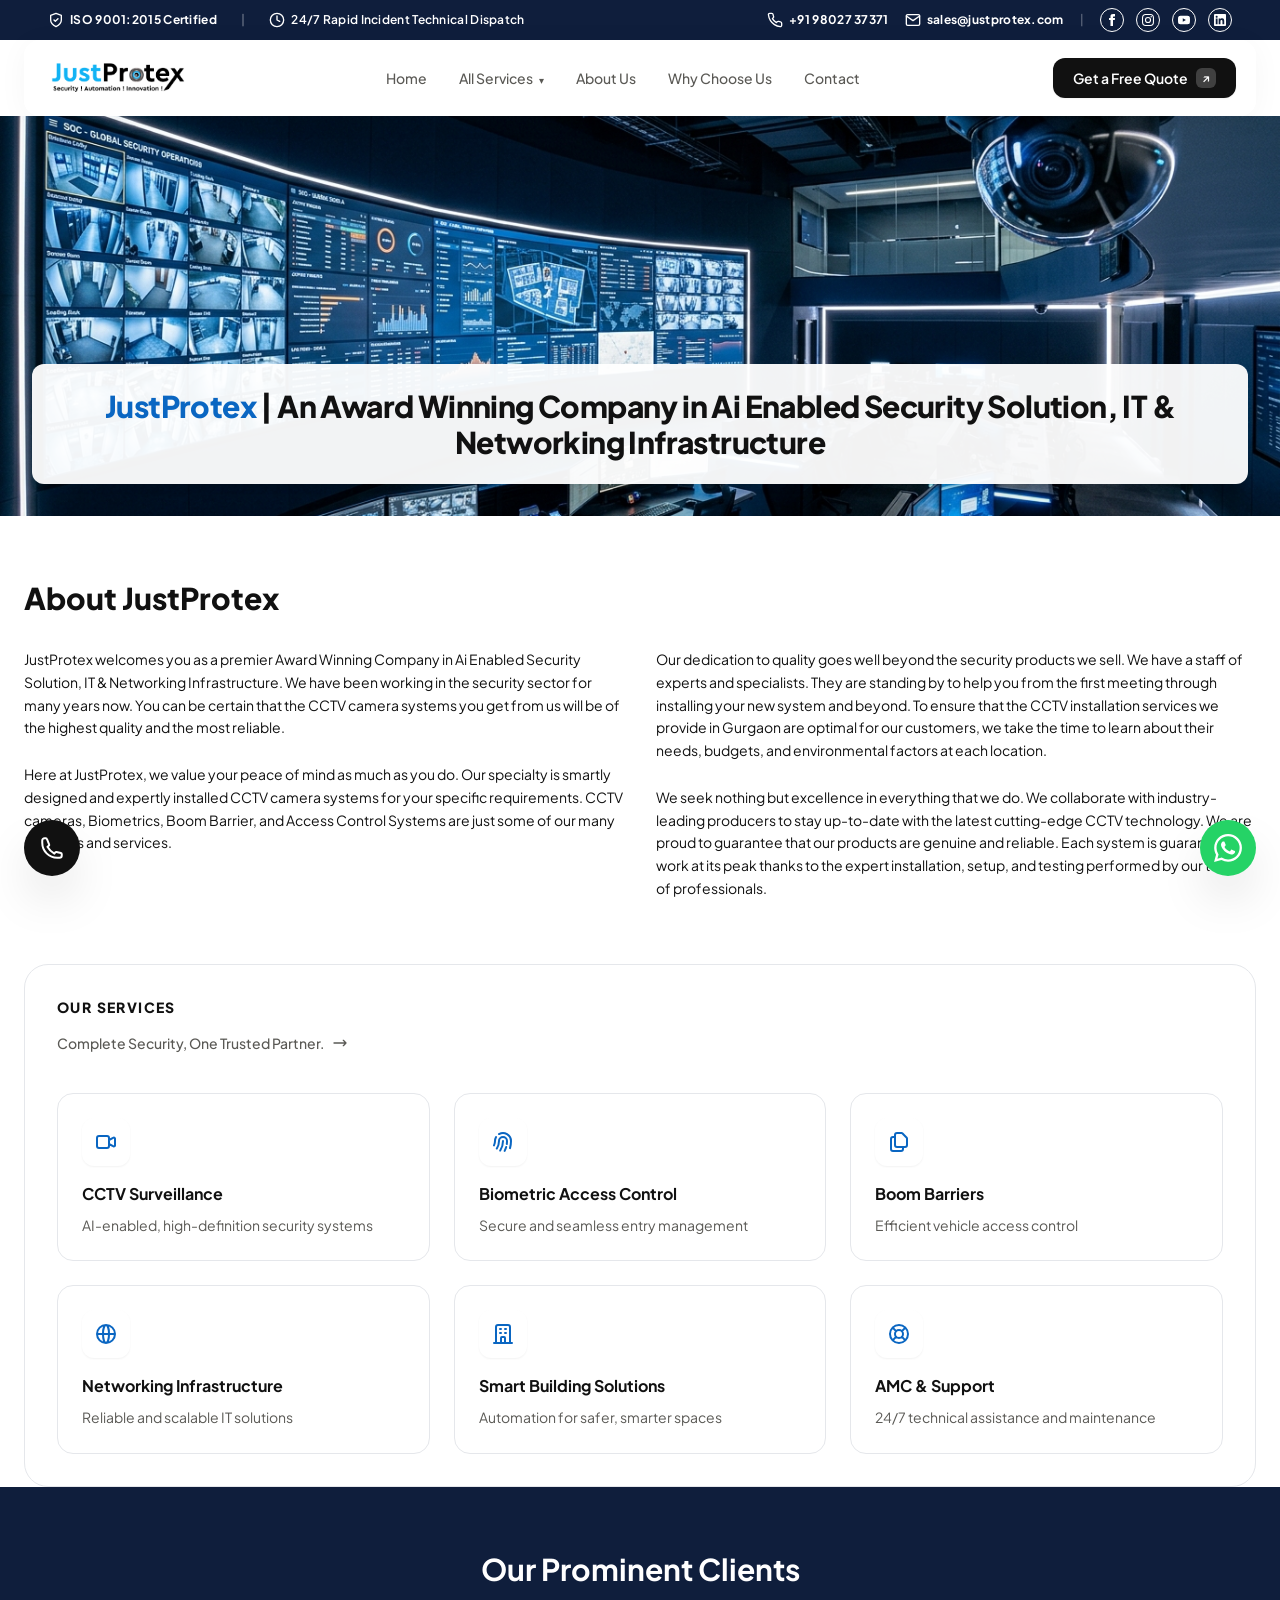
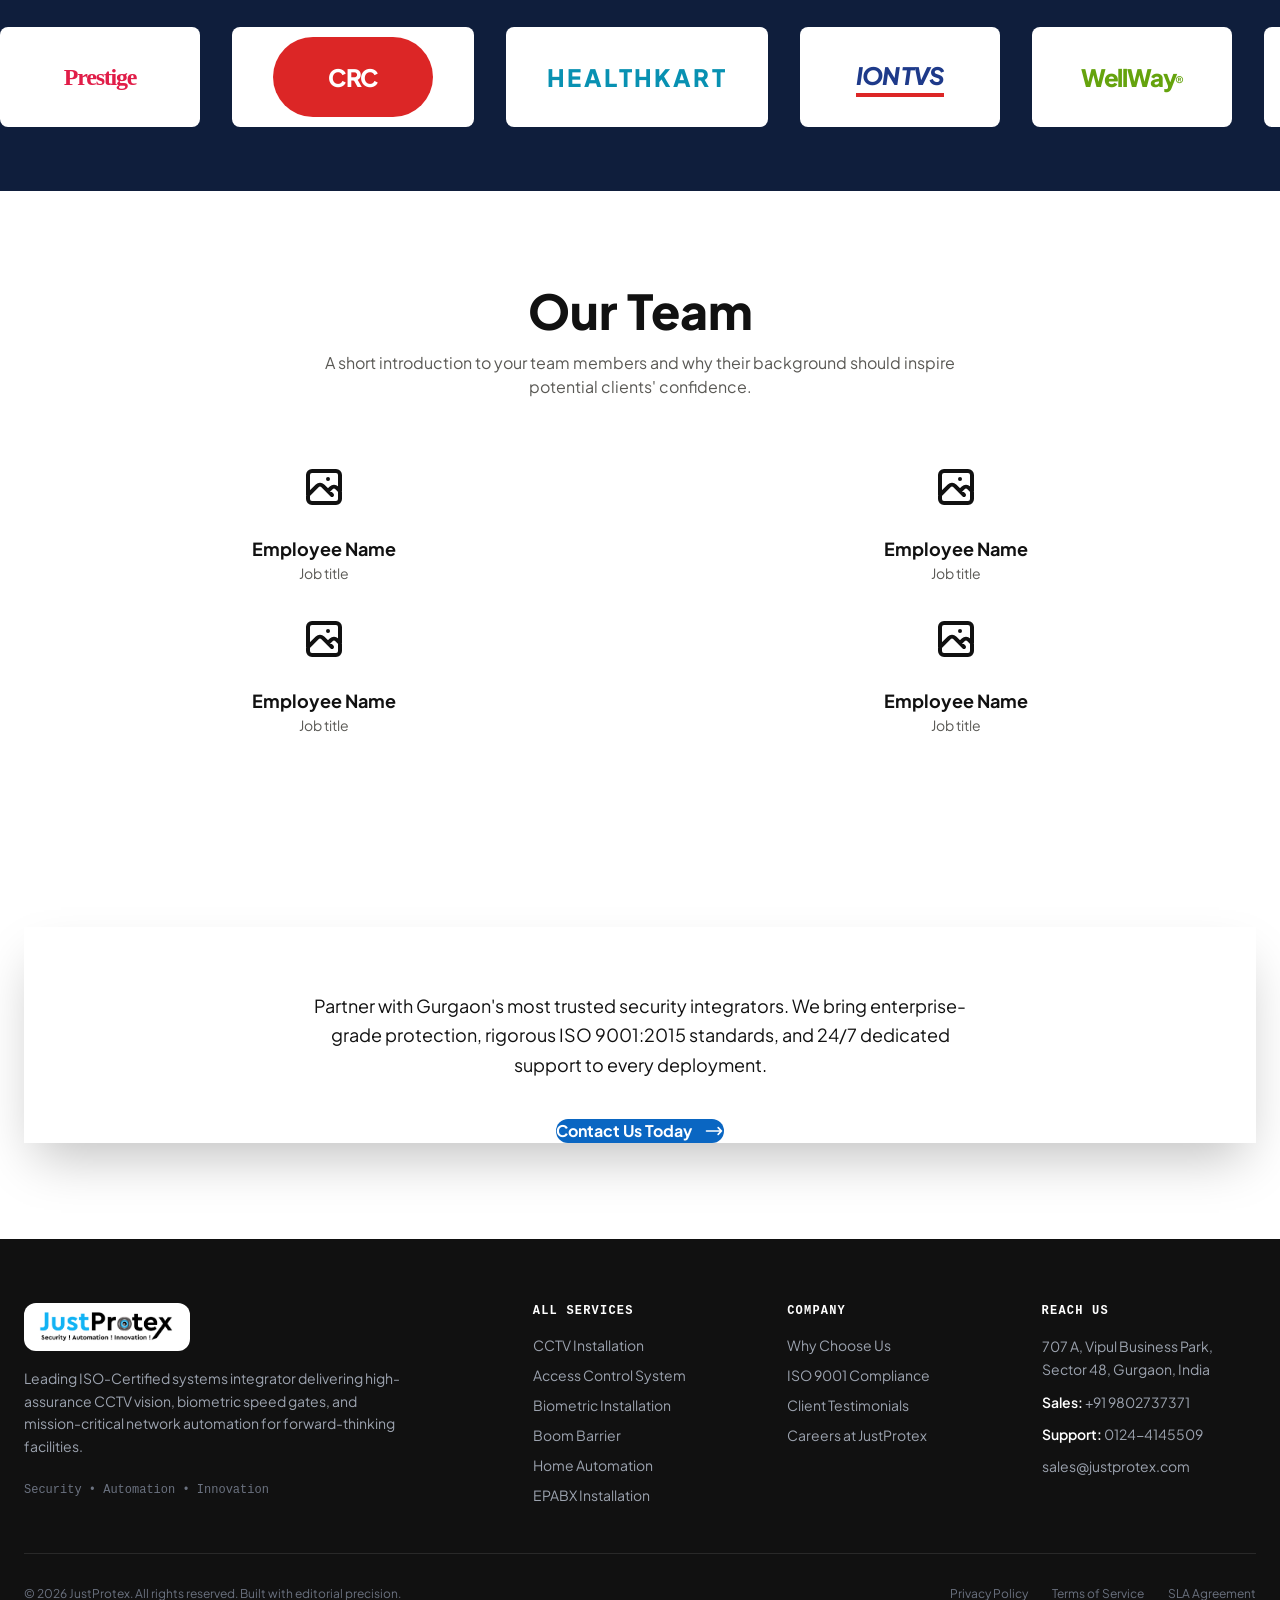
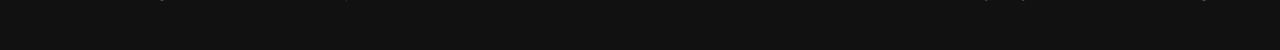
==== about.html @ 53bd7291 "Fix invisible button in contact.html by using precompiled bg-brand-blue and fix about.html backgroun" ====
<!DOCTYPE html>

<html class="scroll-smooth" lang="en"><head>
<meta charset="utf-8"/>
<meta content="width=device-width, initial-scale=1.0" name="viewport"/>
<link rel="icon" type="image/png" href="favicon.ico">
<title>About JustProtex — ISO Certified Security Solutions Provider</title>
<meta name="description" content="Learn about JustProtex Infotech — an ISO 9001:2015 certified company specializing in CCTV, access control, biometric systems, and enterprise security solutions in Gurgaon, India.">
<!-- Google Fonts: Plus Jakarta Sans & Newsreader -->
<link href="https://fonts.googleapis.com" rel="preconnect"/>
<link crossorigin="" href="https://fonts.gstatic.com" rel="preconnect"/>
<link href="https://fonts.googleapis.com/css2?family=Newsreader:ital,opsz,wght@1,6..72,400;1,6..72,500;1,6..72,600&amp;family=Plus+Jakarta+Sans:wght@300;400;500;600;700;800&amp;display=swap" rel="stylesheet"/>
<!-- Tailwind CSS v3 with Forms & Container Queries -->

<!-- Custom Styles: Typography & Micro-Interactions -->


<link rel="stylesheet" href="css/styles.css?v=1789666787">
</head>
<body class="bg-editorial text-brand-charcoal selection:bg-brand-blue selection:text-white">
<!-- BEGIN: TopNotificationBar -->
<div style="background-color: #0F1E3C;" class="text-[12px] tracking-wide text-white font-medium py-2 px-6 sm:px-12 flex flex-wrap justify-between items-center z-50 relative">
  <div class="flex items-center space-x-6">
    <span class="inline-flex items-center gap-1.5 font-bold">
      <svg class="w-4 h-4" fill="none" stroke="currentColor" stroke-width="2" stroke-linecap="round" stroke-linejoin="round" viewBox="0 0 24 24"><path d="M12 22s8-4 8-10V5l-8-3-8 3v7c0 6 8 10 8 10z"></path><polyline points="9 12 11 14 15 10"></polyline></svg>
      ISO 9001:2015 Certified
    </span>
    <span class="text-white/40">|</span>
    <span class="inline-flex items-center gap-1.5 font-semibold">
      <svg class="w-4 h-4" fill="none" stroke="currentColor" stroke-width="2" stroke-linecap="round" stroke-linejoin="round" viewBox="0 0 24 24"><circle cx="12" cy="12" r="10"></circle><polyline points="12 6 12 12 16 14"></polyline></svg>
      24/7 Rapid Incident Technical Dispatch
    </span>
  </div>
  
  <div class="flex items-center space-x-6 mt-2 sm:mt-0">
    <div class="flex items-center gap-4">
      <a class="hidden sm:flex hover:text-gray-300 transition-colors items-center gap-1.5 font-bold" href="tel:+919802737371">
        <svg class="w-4 h-4" fill="none" stroke="currentColor" stroke-width="2" stroke-linecap="round" stroke-linejoin="round" viewBox="0 0 24 24"><path d="M22 16.92v3a2 2 0 0 1-2.18 2 19.79 19.79 0 0 1-8.63-3.07 19.5 19.5 0 0 1-6-6 19.79 19.79 0 0 1-3.07-8.67A2 2 0 0 1 4.11 2h3a2 2 0 0 1 2 1.72 12.84 12.84 0 0 0 .7 2.81 2 2 0 0 1-.45 2.11L8.09 9.91a16 16 0 0 0 6 6l1.27-1.27a2 2 0 0 1 2.11-.45 12.84 12.84 0 0 0 2.81.7A2 2 0 0 1 22 16.92z"></path></svg>
        +91 98027 37371
      </a>
      <a class="hidden sm:flex hover:text-gray-300 transition-colors items-center gap-1.5 font-bold" href="mailto:sales@justprotex.com">
        <svg class="w-4 h-4" fill="none" stroke="currentColor" stroke-width="2" stroke-linecap="round" stroke-linejoin="round" viewBox="0 0 24 24"><path d="M4 4h16c1.1 0 2 .9 2 2v12c0 1.1-.9 2-2 2H4c-1.1 0-2-.9-2-2V6c0-1.1.9-2 2-2z"></path><polyline points="22,6 12,13 2,6"></polyline></svg>
        sales@justprotex.com
      </a>
      <span class="hidden sm:inline text-white/40 font-normal">|</span>
      <div class="hidden sm:flex items-center gap-3">
        <a href="https://www.facebook.com/JustProtex" target="_blank" rel="noopener noreferrer" class="flex items-center justify-center w-6 h-6 rounded-full border border-white hover:bg-white hover:text-brand-charcoal transition-colors" aria-label="Facebook">
          <svg class="w-3 h-3 fill-current" viewBox="0 0 24 24"><path d="M9 8h-3v4h3v12h5v-12h3.642l.358-4h-4v-1.667c0-.955.192-1.333 1.115-1.333h2.885v-5h-3.808c-3.596 0-5.192 1.583-5.192 4.615v3.385z"/></svg>
        </a>
        <a href="https://www.instagram.com/justprotex/" target="_blank" rel="noopener noreferrer" class="flex items-center justify-center w-6 h-6 rounded-full border border-white hover:bg-white hover:text-brand-charcoal transition-colors" aria-label="Instagram">
          <svg class="w-3 h-3 fill-current" viewBox="0 0 24 24"><path d="M12 2.163c3.204 0 3.584.012 4.85.07 3.252.148 4.771 1.691 4.919 4.919.058 1.265.069 1.645.069 4.849 0 3.205-.012 3.584-.069 4.849-.149 3.225-1.664 4.771-4.919 4.919-1.266.058-1.644.07-4.85.07-3.204 0-3.584-.012-4.849-.07-3.26-.149-4.771-1.699-4.919-4.92-.058-1.265-.07-1.644-.07-4.849 0-3.204.013-3.583.07-4.849.149-3.227 1.664-4.771 4.919-4.919 1.266-.057 1.645-.069 4.849-.069zM12 0C8.741 0 8.333.014 7.053.072 2.695.272.273 2.69.073 7.052.014 8.333 0 8.741 0 12c0 3.259.014 3.668.072 4.948.2 4.358 2.618 6.78 6.98 6.98C8.333 23.986 8.741 24 12 24c3.259 0 3.668-.014 4.948-.072 4.354-.2 6.782-2.618 6.979-6.98.059-1.28.073-1.689.073-4.948 0-3.259-.014-3.667-.072-4.947-.196-4.354-2.617-6.78-6.979-6.98C15.668.014 15.259 0 12 0zm0 5.838a6.162 6.162 0 100 12.324 6.162 6.162 0 000-12.324zM12 16a4 4 0 110-8 4 4 0 010 8zm6.406-11.845a1.44 1.44 0 100 2.881 1.44 1.44 0 000-2.881z"/></svg>
        </a>
        <a href="https://www.youtube.com/channel/UCIE8QHCWAXdM89db7k65yQw" target="_blank" rel="noopener noreferrer" class="flex items-center justify-center w-6 h-6 rounded-full border border-white hover:bg-white hover:text-brand-charcoal transition-colors" aria-label="YouTube">
          <svg class="w-3 h-3 fill-current" viewBox="0 0 24 24"><path d="M23.498 6.186a3.016 3.016 0 0 0-2.122-2.136C19.505 3.5 12 3.5 12 3.5s-7.505 0-9.377.55a3.015 3.015 0 0 0-2.122 2.136C0 8.07 0 12 0 12s0 3.93.501 5.814a3.016 3.016 0 0 0 2.122 2.136c1.871.55 9.377.55 9.377.55s7.505 0 9.377-.55a3.015 3.015 0 0 0 2.122-2.136C24 15.93 24 12 24 12s0-3.93-.502-5.814zM9.545 15.568V8.432L15.818 12l-6.273 3.568z"/></svg>
        </a>
        <a href="https://in.linkedin.com/company/justprotex-infotech-private-limited" target="_blank" rel="noopener noreferrer" class="flex items-center justify-center w-6 h-6 rounded-full border border-white hover:bg-white hover:text-brand-charcoal transition-colors" aria-label="LinkedIn">
          <svg class="w-3 h-3 fill-current" viewBox="0 0 24 24"><path d="M20.447 20.452h-3.554v-5.569c0-1.328-.027-3.037-1.852-3.037-1.853 0-2.136 1.445-2.136 2.939v5.667H9.351V9h3.414v1.561h.046c.477-.9 1.637-1.85 3.37-1.85 3.601 0 4.267 2.37 4.267 5.455v6.286zM5.337 7.433c-1.144 0-2.063-.926-2.063-2.065 0-1.138.92-2.063 2.063-2.063 1.14 0 2.064.925 2.064 2.063 0 1.139-.925 2.065-2.064 2.065zm1.782 13.019H3.555V9h3.564v11.452zM22.225 0H1.771C.792 0 0 .774 0 1.729v20.542C0 23.227.792 24 1.771 24h20.451C23.2 24 24 23.227 24 22.271V1.729C24 .774 23.2 0 22.222 0h.003z"/></svg>
        </a>
      </div>
    </div>
  </div>
</div>
<!-- END: TopNotificationBar -->
<!-- BEGIN: FloatingHeader -->
<header class="sticky top-4 z-50 mx-auto px-4 sm:px-6" style="max-width: 1400px;">
<div class="bg-white/95 backdrop-blur-md rounded-2xl hairline-all shadow-[0_4px_30px_rgba(0,0,0,0.04)] px-5 flex items-center justify-between" style="padding-top: 18px; padding-bottom: 18px;">
<!-- Brand Logo / Wordmark -->
<a class="flex items-center gap-3 group shrink-0" data-purpose="brand-logo" href="#">
<img src="images/logo.png" alt="JustProtex Logo" class="h-7 sm:h-10 w-auto max-w-[140px] sm:max-w-none object-contain">
</a>
<!-- Minimal Editorial Navigation -->
<nav class="desktop-nav" id="main-nav" data-purpose="primary-navigation">
<a class="hover:text-brand-charcoal transition-colors" href="index.html">Home</a>
<div class="nav-item has-dropdown">
  <a href="#" class="nav-link hover:text-brand-charcoal transition-colors">All Services <span class="dropdown-arrow">▾</span></a>
  <ul class="dropdown-menu">
    <li><a href="cctv-installation.html">CCTV Installation</a></li>
    <li><a href="access-control-system.html">Access Control System</a></li>
    <li><a href="biometric-installation.html">Biometric Installation</a></li>
    <li><a href="boom-barrier.html">Boom Barrier</a></li>
    <li><a href="home-automation.html">Home Automation</a></li>
    <li><a href="epabx-installation.html">EPABX Installation</a></li>
  </ul>
</div>
<a class="hover:text-brand-charcoal transition-colors" href="about.html">About Us</a>
<a class="hover:text-brand-charcoal transition-colors" href="index.html#why-us">Why Choose Us</a>
<a class="hover:text-brand-charcoal transition-colors" href="index.html#quote-section">Contact</a>
</nav>

<!-- Right Action CTA & Mobile Toggle -->
<div class="flex items-center gap-3">
<a class="inline-flex items-center gap-2 bg-brand-charcoal text-white text-xs sm:text-sm font-semibold px-4 sm:px-5 py-2.5 rounded-xl hover:bg-brand-blue transition-colors shadow-sm" data-purpose="cta-button" href="contact.html">
<span>Get a Free Quote</span>
<span class="w-5 h-5 rounded-md bg-white/20 flex items-center justify-center text-xs">↗</span>
</a>
<!-- Hamburger button -->
<button class="hamburger" aria-expanded="false" aria-controls="main-nav" aria-label="Toggle navigation">
  <span class="bar top-bar"></span>
  <span class="bar mid-bar"></span>
  <span class="bar bot-bar"></span>
</button>
</div>
</div>
<!-- Mobile Navigation Panel -->
<div class="mobile-nav-panel" id="mobile-nav-panel">
  <div class="mobile-nav-inner">
    <button class="mobile-nav-item mobile-dropdown-trigger" aria-expanded="false" aria-controls="mobile-solutions">
      All Services
      <svg class="w-4 h-4 transition-transform mobile-chevron" fill="none" stroke="currentColor" stroke-width="2" viewbox="0 0 24 24"><path d="M19.5 8.25l-7.5 7.5-7.5-7.5" stroke-linecap="round" stroke-linejoin="round"></path></svg>
    </button>
    <div class="mobile-dropdown-menu" id="mobile-solutions">
      <div class="py-2">
        <span class="block text-xs font-bold uppercase tracking-widest text-brand-blue mb-1 px-4">Surveillance</span>
        <a href="cctv-installation.html" class="mobile-dropdown-item">CCTV Installation</a>
      </div>
      <div class="py-2 border-t border-brand-border">
        <span class="block text-xs font-bold uppercase tracking-widest text-brand-blue mb-1 px-4">Access Control</span>
        <a href="access-control-system.html" class="mobile-dropdown-item">Access Control System</a>
        <a href="biometric-installation.html" class="mobile-dropdown-item">Biometric Installation</a>
        <a href="boom-barrier.html" class="mobile-dropdown-item">Boom Barrier</a>
      </div>
      <div class="py-2 border-t border-brand-border">
        <span class="block text-xs font-bold uppercase tracking-widest text-brand-blue mb-1 px-4">IT & Automation</span>
        <a href="home-automation.html" class="mobile-dropdown-item">Home Automation</a>
        <a href="epabx-installation.html" class="mobile-dropdown-item">EPABX Installation</a>
      </div>
    </div>
    <a class="mobile-nav-item" href="about.html">About Us</a>
    <a class="mobile-nav-item" href="index.html#why-us">Why Choose Us</a>
    <a class="mobile-nav-item" href="contact.html">Contact</a>
    <div class="mt-4 pt-4 border-t border-brand-border px-6 pb-6">
      <div class="text-xs uppercase font-mono font-bold tracking-widest text-brand-blue mb-3">Direct Contact</div>
      <a href="tel:+919802737371" class="flex items-center gap-3 text-brand-charcoal font-bold text-lg mb-3">
        <svg class="w-5 h-5 text-brand-blue" fill="none" stroke="currentColor" stroke-width="2" stroke-linecap="round" stroke-linejoin="round" viewBox="0 0 24 24"><path d="M22 16.92v3a2 2 0 0 1-2.18 2 19.79 19.79 0 0 1-8.63-3.07 19.5 19.5 0 0 1-6-6 19.79 19.79 0 0 1-3.07-8.67A2 2 0 0 1 4.11 2h3a2 2 0 0 1 2 1.72 12.84 12.84 0 0 0 .7 2.81 2 2 0 0 1-.45 2.11L8.09 9.91a16 16 0 0 0 6 6l1.27-1.27a2 2 0 0 1 2.11-.45 12.84 12.84 0 0 0 2.81.7A2 2 0 0 1 22 16.92z"></path></svg>
        +91 98027 37371
      </a>
      <a href="mailto:sales@justprotex.com" class="flex items-center gap-3 text-brand-charcoal font-medium text-sm">
        <svg class="w-5 h-5 text-brand-blue" fill="none" stroke="currentColor" stroke-width="2" stroke-linecap="round" stroke-linejoin="round" viewBox="0 0 24 24"><path d="M4 4h16c1.1 0 2 .9 2 2v12c0 1.1-.9 2-2 2H4c-1.1 0-2-.9-2-2V6c0-1.1.9-2 2-2z"></path><polyline points="22,6 12,13 2,6"></polyline></svg>
        sales@justprotex.com
      </a>
    </div>
  </div>
</div>
</header>
<!-- END: FloatingHeader -->
<main>

<!-- Hero Section -->
<section class="relative w-full h-[400px] md:h-[500px] lg:h-[600px] overflow-hidden">
  <img src="images/about_hero.jpg" alt="Security Operations Center" class="absolute inset-0 w-full h-full object-cover">
  <div class="absolute inset-0 bg-gradient-to-t from-brand-charcoal/90 via-brand-charcoal/40 to-transparent"></div>
  <div class="absolute bottom-0 left-0 w-full p-8 md:p-12 lg:p-16 flex justify-center">
    <div class="bg-white/95 backdrop-blur-sm shadow-xl rounded-xl p-6 md:p-8 max-w-5xl w-full text-center border-t-4 border-brand-blue translate-y-1/2">
      <h1 class="text-xl md:text-3xl font-extrabold text-brand-charcoal tracking-tight">
        <span class="text-brand-blue">JustProtex</span> | An Award Winning Company in Ai Enabled Security Solution, IT &amp; Networking Infrastructure
      </h1>
    </div>
  </div>
</section>

<!-- Spacer for overlapping hero card -->
<div class="h-24 md:h-32"></div>

<!-- About & Services Section -->
<!-- About Text Section -->
<section class="max-w-7xl mx-auto px-4 sm:px-6 py-16 pb-8" data-purpose="about-text">
  <div class="max-w-5xl mx-auto">
    <h2 class="text-3xl font-extrabold text-brand-charcoal mb-8 relative inline-block">
      About JustProtex
      <div class="absolute -bottom-2 left-0 w-1/3 h-1 bg-brand-blue rounded-full"></div>
    </h2>
    <div class="grid grid-cols-1 md:grid-cols-2 gap-8 lg:gap-12 text-sm md:text-base text-brand-charcoal/80 leading-relaxed">
      <div class="space-y-6">
        <p>JustProtex welcomes you as a premier Award Winning Company in Ai Enabled Security Solution, IT &amp; Networking Infrastructure. We have been working in the security sector for many years now. You can be certain that the CCTV camera systems you get from us will be of the highest quality and the most reliable.</p>
        <p>Here at JustProtex, we value your peace of mind as much as you do. Our specialty is smartly designed and expertly installed CCTV camera systems for your specific requirements. CCTV cameras, Biometrics, Boom Barrier, and Access Control Systems are just some of our many products and services.</p>
      </div>
      <div class="space-y-6">
        <p>Our dedication to quality goes well beyond the security products we sell. We have a staff of experts and specialists. They are standing by to help you from the first meeting through installing your new system and beyond. To ensure that the CCTV installation services we provide in Gurgaon are optimal for our customers, we take the time to learn about their needs, budgets, and environmental factors at each location.</p>
        <p>We seek nothing but excellence in everything that we do. We collaborate with industry-leading producers to stay up-to-date with the latest cutting-edge CCTV technology. We are proud to guarantee that our products are genuine and reliable. Each system is guaranteed to work at its peak thanks to the expert installation, setup, and testing performed by our team of professionals.</p>
      </div>
    </div>
  </div>
</section>

<!-- Services Grid Section -->
<section class="max-w-7xl mx-auto px-4 sm:px-6 py-12 mb-12" data-purpose="services-grid">
  <div class="bg-white rounded-3xl shadow-[0_8px_30px_rgb(0,0,0,0.04)] border border-gray-100 p-8 md:p-12">
    <div class="flex flex-col sm:flex-row justify-between items-start sm:items-center mb-10 gap-4">
      <h2 class="text-sm font-extrabold uppercase tracking-widest text-brand-charcoal">Our Services</h2>
      <a href="contact.html" class="text-sm text-brand-muted hover:text-brand-blue transition-colors flex items-center gap-2 font-medium">
        Complete Security, One Trusted Partner.
        <svg class="w-4 h-4" fill="none" stroke="currentColor" viewBox="0 0 24 24"><path stroke-linecap="round" stroke-linejoin="round" stroke-width="2" d="M17 8l4 4m0 0l-4 4m4-4H3"></path></svg>
      </a>
    </div>
    
    <div class="grid grid-cols-1 md:grid-cols-2 lg:grid-cols-3 gap-6">
      
      <!-- Card 1 -->
      <a href="cctv-installation.html" class="block bg-gray-50/50 hover:bg-white p-6 rounded-2xl border border-gray-100 hover:shadow-lg hover:border-brand-blue/30 transition-all group">
        <div class="text-brand-blue mb-4 bg-white w-12 h-12 rounded-xl flex items-center justify-center shadow-sm group-hover:scale-110 group-hover:bg-brand-blue group-hover:text-white transition-all">
          <svg class="w-6 h-6" fill="none" stroke="currentColor" viewBox="0 0 24 24"><path stroke-linecap="round" stroke-linejoin="round" stroke-width="2" d="M15 10l4.553-2.276A1 1 0 0121 8.618v6.764a1 1 0 01-1.447.894L15 14M5 18h8a2 2 0 002-2V8a2 2 0 00-2-2H5a2 2 0 00-2 2v8a2 2 0 002 2z"></path></svg>
        </div>
        <h3 class="font-bold text-brand-charcoal mb-2 group-hover:text-brand-blue transition-colors">CCTV Surveillance</h3>
        <p class="text-sm text-brand-muted leading-relaxed">AI-enabled, high-definition security systems</p>
      </a>

      <!-- Card 2 -->
      <a href="biometric-installation.html" class="block bg-gray-50/50 hover:bg-white p-6 rounded-2xl border border-gray-100 hover:shadow-lg hover:border-brand-blue/30 transition-all group">
        <div class="text-brand-blue mb-4 bg-white w-12 h-12 rounded-xl flex items-center justify-center shadow-sm group-hover:scale-110 group-hover:bg-brand-blue group-hover:text-white transition-all">
          <svg class="w-6 h-6" fill="none" stroke="currentColor" viewBox="0 0 24 24"><path stroke-linecap="round" stroke-linejoin="round" stroke-width="2" d="M12 11c0 3.517-1.009 6.799-2.753 9.571m-3.44-2.04l.054-.09A13.916 13.916 0 008 11a4 4 0 118 0c0 1.017-.07 2.019-.203 3m-2.118 6.844A21.88 21.88 0 0015.171 17m3.839 1.132c.645-2.266.99-4.659.99-7.132A8 8 0 008 4.07M3 15.364c.64-1.319 1-2.8 1-4.364 0-1.457.39-2.823 1.07-4"></path></svg>
        </div>
        <h3 class="font-bold text-brand-charcoal mb-2 group-hover:text-brand-blue transition-colors">Biometric Access Control</h3>
        <p class="text-sm text-brand-muted leading-relaxed">Secure and seamless entry management</p>
      </a>

      <!-- Card 3 -->
      <a href="boom-barrier.html" class="block bg-gray-50/50 hover:bg-white p-6 rounded-2xl border border-gray-100 hover:shadow-lg hover:border-brand-blue/30 transition-all group">
        <div class="text-brand-blue mb-4 bg-white w-12 h-12 rounded-xl flex items-center justify-center shadow-sm group-hover:scale-110 group-hover:bg-brand-blue group-hover:text-white transition-all">
          <svg class="w-6 h-6" fill="none" stroke="currentColor" viewBox="0 0 24 24"><path stroke-linecap="round" stroke-linejoin="round" stroke-width="2" d="M8 7v8a2 2 0 002 2h6M8 7V5a2 2 0 012-2h4.586a1 1 0 01.707.293l4.414 4.414a1 1 0 01.293.707V15a2 2 0 01-2 2h-2M8 7H6a2 2 0 00-2 2v10a2 2 0 002 2h8a2 2 0 002-2v-2"></path></svg>
        </div>
        <h3 class="font-bold text-brand-charcoal mb-2 group-hover:text-brand-blue transition-colors">Boom Barriers</h3>
        <p class="text-sm text-brand-muted leading-relaxed">Efficient vehicle access control</p>
      </a>

      <!-- Card 4 -->
      <a href="contact.html" class="block bg-gray-50/50 hover:bg-white p-6 rounded-2xl border border-gray-100 hover:shadow-lg hover:border-brand-blue/30 transition-all group">
        <div class="text-brand-blue mb-4 bg-white w-12 h-12 rounded-xl flex items-center justify-center shadow-sm group-hover:scale-110 group-hover:bg-brand-blue group-hover:text-white transition-all">
          <svg class="w-6 h-6" fill="none" stroke="currentColor" viewBox="0 0 24 24"><path stroke-linecap="round" stroke-linejoin="round" stroke-width="2" d="M21 12a9 9 0 01-9 9m9-9a9 9 0 00-9-9m9 9H3m9 9a9 9 0 01-9-9m9 9c1.657 0 3-4.03 3-9s-1.343-9-3-9m0 18c-1.657 0-3-4.03-3-9s1.343-9 3-9m-9 9a9 9 0 019-9"></path></svg>
        </div>
        <h3 class="font-bold text-brand-charcoal mb-2 group-hover:text-brand-blue transition-colors">Networking Infrastructure</h3>
        <p class="text-sm text-brand-muted leading-relaxed">Reliable and scalable IT solutions</p>
      </a>

      <!-- Card 5 -->
      <a href="home-automation.html" class="block bg-gray-50/50 hover:bg-white p-6 rounded-2xl border border-gray-100 hover:shadow-lg hover:border-brand-blue/30 transition-all group">
        <div class="text-brand-blue mb-4 bg-white w-12 h-12 rounded-xl flex items-center justify-center shadow-sm group-hover:scale-110 group-hover:bg-brand-blue group-hover:text-white transition-all">
          <svg class="w-6 h-6" fill="none" stroke="currentColor" viewBox="0 0 24 24"><path stroke-linecap="round" stroke-linejoin="round" stroke-width="2" d="M19 21V5a2 2 0 00-2-2H7a2 2 0 00-2 2v16m14 0h2m-2 0h-5m-9 0H3m2 0h5M9 7h1m-1 4h1m4-4h1m-1 4h1m-5 10v-5a1 1 0 011-1h2a1 1 0 011 1v5m-4 0h4"></path></svg>
        </div>
        <h3 class="font-bold text-brand-charcoal mb-2 group-hover:text-brand-blue transition-colors">Smart Building Solutions</h3>
        <p class="text-sm text-brand-muted leading-relaxed">Automation for safer, smarter spaces</p>
      </a>

      <!-- Card 6 -->
      <a href="contact.html" class="block bg-gray-50/50 hover:bg-white p-6 rounded-2xl border border-gray-100 hover:shadow-lg hover:border-brand-blue/30 transition-all group">
        <div class="text-brand-blue mb-4 bg-white w-12 h-12 rounded-xl flex items-center justify-center shadow-sm group-hover:scale-110 group-hover:bg-brand-blue group-hover:text-white transition-all">
          <svg class="w-6 h-6" fill="none" stroke="currentColor" viewBox="0 0 24 24"><path stroke-linecap="round" stroke-linejoin="round" stroke-width="2" d="M18.364 5.636l-3.536 3.536m0 5.656l3.536 3.536M9.172 9.172L5.636 5.636m3.536 9.192l-3.536 3.536M21 12a9 9 0 11-18 0 9 9 0 0118 0zm-5 0a4 4 0 11-8 0 4 4 0 018 0z"></path></svg>
        </div>
        <h3 class="font-bold text-brand-charcoal mb-2 group-hover:text-brand-blue transition-colors">AMC & Support</h3>
        <p class="text-sm text-brand-muted leading-relaxed">24/7 technical assistance and maintenance</p>
      </a>

    </div>
  </div>
</section>
<!-- Clients Section -->
<section class="py-16 border-y border-white/10 overflow-hidden" style="background-color: #0F1E3C;">
  <div class="max-w-7xl mx-auto px-4 sm:px-6 mb-10 text-center">
    <h2 class="text-2xl md:text-3xl font-bold text-white">Our Prominent Clients</h2>
  </div>
  
  <!-- CSS Marquee for Clients -->
  <style>
    .client-marquee { display: flex; overflow: hidden; user-select: none; gap: 2rem; }
    .client-marquee-content { flex-shrink: 0; display: flex; justify-content: space-around; min-width: 100%; gap: 2rem; animation: scroll 30s linear infinite; }
    @keyframes scroll { from { transform: translateX(0); } to { transform: translateX(calc(-100% - 2rem)); } }
    .client-logo-box { bg-white; background: white; padding: 1.5rem 2.5rem; display: flex; align-items: center; justify-content: center; border-radius: 0.5rem; min-width: 200px; height: 100px; font-weight: 800; font-size: 1.5rem; color: #0F1E3C; text-transform: uppercase; letter-spacing: -0.05em; border: 1px solid rgba(255,255,255,0.2); transition: transform 0.3s ease; }
    .client-logo-box:hover { transform: scale(1.05); border-color: #2563eb; }
    /* Custom brand colors for fake logos */
    .brand-prestige { color: #e11d48; font-family: serif; text-transform: capitalize; }
    .brand-crc { background: #dc2626; color: white; height: 80px; min-width: 160px; border-radius: 40px; display: flex; align-items: center; justify-content: center; }
    .brand-healthkart { color: #0891b2; letter-spacing: 0.1em; font-weight: 900; }
    .brand-tvs { color: #1e3a8a; font-style: italic; font-weight: 900; border-bottom: 4px solid #dc2626; }
    .brand-wellway { color: #65a30d; text-transform: none; }
    .brand-hero { color: #000; font-family: sans-serif; }
    .brand-hero span { color: #dc2626; font-style: italic; }
  </style>

  <div class="client-marquee">
    <div class="client-marquee-content">
      <div class="client-logo-box"><span class="brand-prestige">Prestige</span></div>
      <div class="client-logo-box"><span class="brand-crc">CRC</span></div>
      <div class="client-logo-box"><span class="brand-healthkart">HEALTHKART</span></div>
      <div class="client-logo-box"><span class="brand-tvs">ION TVS</span></div>
      <div class="client-logo-box"><span class="brand-wellway">WellWay<span class="text-sm font-normal align-top">&reg;</span></span></div>
      <div class="client-logo-box"><span class="brand-hero"><span>Hero</span> Realty</span></div>
    </div>
    <!-- Duplicate for infinite scroll -->
    <div class="client-marquee-content" aria-hidden="true">
      <div class="client-logo-box"><span class="brand-prestige">Prestige</span></div>
      <div class="client-logo-box"><span class="brand-crc">CRC</span></div>
      <div class="client-logo-box"><span class="brand-healthkart">HEALTHKART</span></div>
      <div class="client-logo-box"><span class="brand-tvs">ION TVS</span></div>
      <div class="client-logo-box"><span class="brand-wellway">WellWay<span class="text-sm font-normal align-top">&reg;</span></span></div>
      <div class="client-logo-box"><span class="brand-hero"><span>Hero</span> Realty</span></div>
    </div>
  </div>
</section>

<!-- Team Section -->
<section class="max-w-7xl mx-auto px-4 sm:px-6 py-24 text-center">
  <h2 class="text-4xl md:text-5xl font-extrabold text-brand-charcoal mb-4">Our Team</h2>
  <p class="text-brand-muted max-w-2xl mx-auto mb-16">A short introduction to your team members and why their background should inspire potential clients' confidence.</p>
  
  <div class="grid grid-cols-1 sm:grid-cols-2 lg:grid-cols-4 gap-8">
    <!-- Team Member 1 -->
    <div class="group">
      <div class="aspect-square bg-gray-100 rounded-2xl mb-6 flex items-center justify-center overflow-hidden relative">
        <svg class="w-12 h-12 text-gray-300" fill="none" stroke="currentColor" viewBox="0 0 24 24"><path stroke-linecap="round" stroke-linejoin="round" stroke-width="2" d="M4 16l4.586-4.586a2 2 0 012.828 0L16 16m-2-2l1.586-1.586a2 2 0 012.828 0L20 14m-6-6h.01M6 20h12a2 2 0 002-2V6a2 2 0 00-2-2H6a2 2 0 00-2 2v12a2 2 0 002 2z"></path></svg>
      </div>
      <h4 class="text-lg font-bold text-brand-charcoal">Employee Name</h4>
      <p class="text-sm text-brand-muted">Job title</p>
    </div>
    <!-- Team Member 2 -->
    <div class="group">
      <div class="aspect-square bg-gray-100 rounded-2xl mb-6 flex items-center justify-center overflow-hidden relative">
        <svg class="w-12 h-12 text-gray-300" fill="none" stroke="currentColor" viewBox="0 0 24 24"><path stroke-linecap="round" stroke-linejoin="round" stroke-width="2" d="M4 16l4.586-4.586a2 2 0 012.828 0L16 16m-2-2l1.586-1.586a2 2 0 012.828 0L20 14m-6-6h.01M6 20h12a2 2 0 002-2V6a2 2 0 00-2-2H6a2 2 0 00-2 2v12a2 2 0 002 2z"></path></svg>
      </div>
      <h4 class="text-lg font-bold text-brand-charcoal">Employee Name</h4>
      <p class="text-sm text-brand-muted">Job title</p>
    </div>
    <!-- Team Member 3 -->
    <div class="group">
      <div class="aspect-square bg-gray-100 rounded-2xl mb-6 flex items-center justify-center overflow-hidden relative">
        <svg class="w-12 h-12 text-gray-300" fill="none" stroke="currentColor" viewBox="0 0 24 24"><path stroke-linecap="round" stroke-linejoin="round" stroke-width="2" d="M4 16l4.586-4.586a2 2 0 012.828 0L16 16m-2-2l1.586-1.586a2 2 0 012.828 0L20 14m-6-6h.01M6 20h12a2 2 0 002-2V6a2 2 0 00-2-2H6a2 2 0 00-2 2v12a2 2 0 002 2z"></path></svg>
      </div>
      <h4 class="text-lg font-bold text-brand-charcoal">Employee Name</h4>
      <p class="text-sm text-brand-muted">Job title</p>
    </div>
    <!-- Team Member 4 -->
    <div class="group">
      <div class="aspect-square bg-gray-100 rounded-2xl mb-6 flex items-center justify-center overflow-hidden relative">
        <svg class="w-12 h-12 text-gray-300" fill="none" stroke="currentColor" viewBox="0 0 24 24"><path stroke-linecap="round" stroke-linejoin="round" stroke-width="2" d="M4 16l4.586-4.586a2 2 0 012.828 0L16 16m-2-2l1.586-1.586a2 2 0 012.828 0L20 14m-6-6h.01M6 20h12a2 2 0 002-2V6a2 2 0 00-2-2H6a2 2 0 00-2 2v12a2 2 0 002 2z"></path></svg>
      </div>
      <h4 class="text-lg font-bold text-brand-charcoal">Employee Name</h4>
      <p class="text-sm text-brand-muted">Job title</p>
    </div>
  </div>
</section>

<!-- Final CTA Section -->
<section class="max-w-5xl mx-auto px-4 sm:px-6 py-24 text-center">
  <div class="bg-[#0F1E3C] rounded-[2.5rem] p-10 sm:p-16 relative overflow-hidden shadow-2xl">
    <!-- Abstract background shape -->
    <div class="absolute -right-20 -top-20 w-80 h-80 rounded-full blur-3xl" style="background-color: rgba(10, 102, 194, 0.3);"></div>
    <div class="absolute -left-20 -bottom-20 w-80 h-80 rounded-full blur-3xl" style="background-color: rgba(10, 102, 194, 0.2);"></div>
    
    <div class="relative z-10">
      <h2 class="text-3xl sm:text-4xl lg:text-5xl font-extrabold text-white mb-6 tracking-tight">
        Ready to Secure Your Infrastructure?
      </h2>
      <p class="text-white/80 text-lg sm:text-xl mb-10 max-w-2xl mx-auto leading-relaxed">
        Partner with Gurgaon's most trusted security integrators. We bring enterprise-grade protection, rigorous ISO 9001:2015 standards, and 24/7 dedicated support to every deployment.
      </p>
      
      <a href="index.html#quote-section" class="inline-flex items-center justify-center gap-3 bg-brand-blue hover:bg-brand-blueDark text-white font-bold text-base px-10 py-5 rounded-2xl transition-all shadow-lg hover:shadow-xl hover:-translate-y-1">
        <span>Contact Us Today</span>
        <svg class="w-5 h-5" fill="none" stroke="currentColor" viewBox="0 0 24 24" stroke-width="2"><path stroke-linecap="round" stroke-linejoin="round" d="M17 8l4 4m0 0l-4 4m4-4H3"></path></svg>
      </a>
    </div>
  </div>
</section>

</main>
<div id="footer-placeholder"></div>

<!-- Floating Quick Call Action (Mobile Only) -->




  
<!-- Floating Quick WhatsApp / Contact Action -->
<a aria-label="Call JustProtex" class="mobile-call-btn fixed bottom-[90px] lg:bottom-6 left-6 w-14 h-14 bg-brand-charcoal text-white rounded-full shadow-2xl flex items-center justify-center hover:scale-110 transition-transform z-50" style="background-color: #111111;" href="tel:+919802737371">
  <svg class="w-6 h-6" fill="none" stroke="currentColor" stroke-width="2" viewBox="0 0 24 24"><path stroke-linecap="round" stroke-linejoin="round" d="M2.25 6.75c0 8.284 6.716 15 15 15h2.25a2.25 2.25 0 0 0 2.25-2.25v-1.372c0-.516-.351-.966-.852-1.091l-4.423-1.106c-.44-.11-.902.055-1.173.417l-.97 1.293c-2.896-1.596-5.273-3.973-6.869-6.869l1.293-.97c.362-.271.527-.733.417-1.173L6.963 3.102a1.125 1.125 0 0 0-1.091-.852H4.5A2.25 2.25 0 0 0 2.25 4.5v2.25Z"></path></svg>
</a>

<a aria-label="Chat on WhatsApp" style="background-color: #25D366;" class="fixed bottom-[90px] lg:bottom-6 right-6 w-14 h-14 text-white rounded-full shadow-2xl flex items-center justify-center hover:scale-110 transition-transform z-50 group" href="https://api.whatsapp.com/send/?phone=919802737371" rel="noopener noreferrer" target="_blank">
  <svg class="w-7 h-7" fill="currentColor" viewBox="0 0 24 24"><path d="M17.472 14.382c-.297-.149-1.758-.867-2.03-.967-.273-.099-.471-.148-.67.15-.197.297-.767.966-.94 1.164-.173.199-.347.223-.644.075-.297-.15-1.255-.463-2.39-1.475-.883-.788-1.48-1.761-1.653-2.059-.173-.297-.018-.458.13-.606.134-.133.298-.347.446-.52.149-.174.198-.298.298-.497.099-.198.05-.371-.025-.52-.075-.149-.669-1.612-.916-2.207-.242-.579-.487-.5-.669-.51a12.8 12.8 0 0 0-.57-.01c-.198 0-.52.074-.792.372-.272.297-1.04 1.016-1.04 2.479 0 1.462 1.065 2.875 1.213 3.074.149.198 2.096 3.2 5.077 4.487.709.306 1.262.489 1.694.625.712.227 1.36.195 1.871.118.571-.085 1.758-.719 2.006-1.413.248-.694.248-1.289.173-1.413-.074-.124-.272-.198-.57-.347m-5.421 7.403h-.004a9.87 9.87 0 0 1-5.031-1.378l-.361-.214-3.741.982.998-3.648-.235-.374a9.86 9.86 0 0 1-1.51-5.26c.001-5.45 4.436-9.884 9.888-9.884 2.64 0 5.122 1.03 6.988 2.898a9.825 9.825 0 0 1 2.893 6.994c-.003 5.45-4.437 9.884-9.885 9.884m8.413-18.297A11.815 11.815 0 0 0 12.05 0C5.495 0 .16 5.335.157 11.892c0 2.096.547 4.142 1.588 5.945L.057 24l6.305-1.654a11.882 11.882 0 0 0 5.683 1.448h.005c6.554 0 11.89-5.335 11.893-11.893a11.821 11.821 0 0 0-3.48-8.413Z"/></svg>
</a>

<script src="js/main.js"></script>
</body></html>
---- css/styles.css ----
/*
! tailwindcss v3.4.1 | MIT License | https://tailwindcss.com
*/

/*
1. Prevent padding and border from affecting element width. (https://github.com/mozdevs/cssremedy/issues/4)
2. Allow adding a border to an element by just adding a border-width. (https://github.com/tailwindcss/tailwindcss/pull/116)
*/

*,
::before,
::after {
  box-sizing: border-box;
  /* 1 */
  border-width: 0;
  /* 2 */
  border-style: solid;
  /* 2 */
  border-color: #e5e7eb;
  /* 2 */
}

::before,
::after {
  --tw-content: '';
}

/*
1. Use a consistent sensible line-height in all browsers.
2. Prevent adjustments of font size after orientation changes in iOS.
3. Use a more readable tab size.
4. Use the user's configured `sans` font-family by default.
5. Use the user's configured `sans` font-feature-settings by default.
6. Use the user's configured `sans` font-variation-settings by default.
7. Disable tap highlights on iOS
*/

html,
:host {
  line-height: 1.5;
  /* 1 */
  -webkit-text-size-adjust: 100%;
  /* 2 */
  -moz-tab-size: 4;
  /* 3 */
  -o-tab-size: 4;
     tab-size: 4;
  /* 3 */
  font-family: "Plus Jakarta Sans", sans-serif;
  /* 4 */
  font-feature-settings: normal;
  /* 5 */
  font-variation-settings: normal;
  /* 6 */
  -webkit-tap-highlight-color: transparent;
  /* 7 */
}

/*
1. Remove the margin in all browsers.
2. Inherit line-height from `html` so users can set them as a class directly on the `html` element.
*/

body {
  margin: 0;
  /* 1 */
  line-height: inherit;
  /* 2 */
}

/*
1. Add the correct height in Firefox.
2. Correct the inheritance of border color in Firefox. (https://bugzilla.mozilla.org/show_bug.cgi?id=190655)
3. Ensure horizontal rules are visible by default.
*/

hr {
  height: 0;
  /* 1 */
  color: inherit;
  /* 2 */
  border-top-width: 1px;
  /* 3 */
}

/*
Add the correct text decoration in Chrome, Edge, and Safari.
*/

abbr:where([title]) {
  -webkit-text-decoration: underline dotted;
          text-decoration: underline dotted;
}

/*
Remove the default font size and weight for headings.
*/

h1,
h2,
h3,
h4,
h5,
h6 {
  font-size: inherit;
  font-weight: inherit;
}

/*
Reset links to optimize for opt-in styling instead of opt-out.
*/

a {
  color: inherit;
  text-decoration: inherit;
}

/*
Add the correct font weight in Edge and Safari.
*/

b,
strong {
  font-weight: bolder;
}

/*
1. Use the user's configured `mono` font-family by default.
2. Use the user's configured `mono` font-feature-settings by default.
3. Use the user's configured `mono` font-variation-settings by default.
4. Correct the odd `em` font sizing in all browsers.
*/

code,
kbd,
samp,
pre {
  font-family: ui-monospace, SFMono-Regular, Menlo, Monaco, Consolas, "Liberation Mono", "Courier New", monospace;
  /* 1 */
  font-feature-settings: normal;
  /* 2 */
  font-variation-settings: normal;
  /* 3 */
  font-size: 1em;
  /* 4 */
}

/*
Add the correct font size in all browsers.
*/

small {
  font-size: 80%;
}

/*
Prevent `sub` and `sup` elements from affecting the line height in all browsers.
*/

sub,
sup {
  font-size: 75%;
  line-height: 0;
  position: relative;
  vertical-align: baseline;
}

sub {
  bottom: -0.25em;
}

sup {
  top: -0.5em;
}

/*
1. Remove text indentation from table contents in Chrome and Safari. (https://bugs.chromium.org/p/chromium/issues/detail?id=999088, https://bugs.webkit.org/show_bug.cgi?id=201297)
2. Correct table border color inheritance in all Chrome and Safari. (https://bugs.chromium.org/p/chromium/issues/detail?id=935729, https://bugs.webkit.org/show_bug.cgi?id=195016)
3. Remove gaps between table borders by default.
*/

table {
  text-indent: 0;
  /* 1 */
  border-color: inherit;
  /* 2 */
  border-collapse: collapse;
  /* 3 */
}

/*
1. Change the font styles in all browsers.
2. Remove the margin in Firefox and Safari.
3. Remove default padding in all browsers.
*/

button,
input,
optgroup,
select,
textarea {
  font-family: inherit;
  /* 1 */
  font-feature-settings: inherit;
  /* 1 */
  font-variation-settings: inherit;
  /* 1 */
  font-size: 100%;
  /* 1 */
  font-weight: inherit;
  /* 1 */
  line-height: inherit;
  /* 1 */
  color: inherit;
  /* 1 */
  margin: 0;
  /* 2 */
  padding: 0;
  /* 3 */
}

/*
Remove the inheritance of text transform in Edge and Firefox.
*/

button,
select {
  text-transform: none;
}

/*
1. Correct the inability to style clickable types in iOS and Safari.
2. Remove default button styles.
*/

button,
[type='button'],
[type='reset'],
[type='submit'] {
  -webkit-appearance: button;
  /* 1 */
  background-color: transparent;
  /* 2 */
  background-image: none;
  /* 2 */
}

/*
Use the modern Firefox focus style for all focusable elements.
*/

:-moz-focusring {
  outline: auto;
}

/*
Remove the additional `:invalid` styles in Firefox. (https://github.com/mozilla/gecko-dev/blob/2f9eacd9d3d995c937b4251a5557d95d494c9be1/layout/style/res/forms.css#L728-L737)
*/

:-moz-ui-invalid {
  box-shadow: none;
}

/*
Add the correct vertical alignment in Chrome and Firefox.
*/

progress {
  vertical-align: baseline;
}

/*
Correct the cursor style of increment and decrement buttons in Safari.
*/

::-webkit-inner-spin-button,
::-webkit-outer-spin-button {
  height: auto;
}

/*
1. Correct the odd appearance in Chrome and Safari.
2. Correct the outline style in Safari.
*/

[type='search'] {
  -webkit-appearance: textfield;
  /* 1 */
  outline-offset: -2px;
  /* 2 */
}

/*
Remove the inner padding in Chrome and Safari on macOS.
*/

::-webkit-search-decoration {
  -webkit-appearance: none;
}

/*
1. Correct the inability to style clickable types in iOS and Safari.
2. Change font properties to `inherit` in Safari.
*/

::-webkit-file-upload-button {
  -webkit-appearance: button;
  /* 1 */
  font: inherit;
  /* 2 */
}

/*
Add the correct display in Chrome and Safari.
*/

summary {
  display: list-item;
}

/*
Removes the default spacing and border for appropriate elements.
*/

blockquote,
dl,
dd,
h1,
h2,
h3,
h4,
h5,
h6,
hr,
figure,
p,
pre {
  margin: 0;
}

fieldset {
  margin: 0;
  padding: 0;
}

legend {
  padding: 0;
}

ol,
ul,
menu {
  list-style: none;
  margin: 0;
  padding: 0;
}

/*
Reset default styling for dialogs.
*/

dialog {
  padding: 0;
}

/*
Prevent resizing textareas horizontally by default.
*/

textarea {
  resize: vertical;
}

/*
1. Reset the default placeholder opacity in Firefox. (https://github.com/tailwindlabs/tailwindcss/issues/3300)
2. Set the default placeholder color to the user's configured gray 400 color.
*/

input::-moz-placeholder, textarea::-moz-placeholder {
  opacity: 1;
  /* 1 */
  color: #9ca3af;
  /* 2 */
}

input::placeholder,
textarea::placeholder {
  opacity: 1;
  /* 1 */
  color: #9ca3af;
  /* 2 */
}

/*
Set the default cursor for buttons.
*/

button,
[role="button"] {
  cursor: pointer;
}

/*
Make sure disabled buttons don't get the pointer cursor.
*/

:disabled {
  cursor: default;
}

/*
1. Make replaced elements `display: block` by default. (https://github.com/mozdevs/cssremedy/issues/14)
2. Add `vertical-align: middle` to align replaced elements more sensibly by default. (https://github.com/jensimmons/cssremedy/issues/14#issuecomment-634934210)
   This can trigger a poorly considered lint error in some tools but is included by design.
*/

img,
svg,
video,
canvas,
audio,
iframe,
embed,
object {
  display: block;
  /* 1 */
  vertical-align: middle;
  /* 2 */
}

/*
Constrain images and videos to the parent width and preserve their intrinsic aspect ratio. (https://github.com/mozdevs/cssremedy/issues/14)
*/

img,
video {
  max-width: 100%;
  height: auto;
}

/* Make elements with the HTML hidden attribute stay hidden by default */

[hidden] {
  display: none;
}

*, ::before, ::after {
  --tw-border-spacing-x: 0;
  --tw-border-spacing-y: 0;
  --tw-translate-x: 0;
  --tw-translate-y: 0;
  --tw-rotate: 0;
  --tw-skew-x: 0;
  --tw-skew-y: 0;
  --tw-scale-x: 1;
  --tw-scale-y: 1;
  --tw-pan-x:  ;
  --tw-pan-y:  ;
  --tw-pinch-zoom:  ;
  --tw-scroll-snap-strictness: proximity;
  --tw-gradient-from-position:  ;
  --tw-gradient-via-position:  ;
  --tw-gradient-to-position:  ;
  --tw-ordinal:  ;
  --tw-slashed-zero:  ;
  --tw-numeric-figure:  ;
  --tw-numeric-spacing:  ;
  --tw-numeric-fraction:  ;
  --tw-ring-inset:  ;
  --tw-ring-offset-width: 0px;
  --tw-ring-offset-color: #fff;
  --tw-ring-color: rgb(59 130 246 / 0.5);
  --tw-ring-offset-shadow: 0 0 #0000;
  --tw-ring-shadow: 0 0 #0000;
  --tw-shadow: 0 0 #0000;
  --tw-shadow-colored: 0 0 #0000;
  --tw-blur:  ;
  --tw-brightness:  ;
  --tw-contrast:  ;
  --tw-grayscale:  ;
  --tw-hue-rotate:  ;
  --tw-invert:  ;
  --tw-saturate:  ;
  --tw-sepia:  ;
  --tw-drop-shadow:  ;
  --tw-backdrop-blur:  ;
  --tw-backdrop-brightness:  ;
  --tw-backdrop-contrast:  ;
  --tw-backdrop-grayscale:  ;
  --tw-backdrop-hue-rotate:  ;
  --tw-backdrop-invert:  ;
  --tw-backdrop-opacity:  ;
  --tw-backdrop-saturate:  ;
  --tw-backdrop-sepia:  ;
}

::backdrop {
  --tw-border-spacing-x: 0;
  --tw-border-spacing-y: 0;
  --tw-translate-x: 0;
  --tw-translate-y: 0;
  --tw-rotate: 0;
  --tw-skew-x: 0;
  --tw-skew-y: 0;
  --tw-scale-x: 1;
  --tw-scale-y: 1;
  --tw-pan-x:  ;
  --tw-pan-y:  ;
  --tw-pinch-zoom:  ;
  --tw-scroll-snap-strictness: proximity;
  --tw-gradient-from-position:  ;
  --tw-gradient-via-position:  ;
  --tw-gradient-to-position:  ;
  --tw-ordinal:  ;
  --tw-slashed-zero:  ;
  --tw-numeric-figure:  ;
  --tw-numeric-spacing:  ;
  --tw-numeric-fraction:  ;
  --tw-ring-inset:  ;
  --tw-ring-offset-width: 0px;
  --tw-ring-offset-color: #fff;
  --tw-ring-color: rgb(59 130 246 / 0.5);
  --tw-ring-offset-shadow: 0 0 #0000;
  --tw-ring-shadow: 0 0 #0000;
  --tw-shadow: 0 0 #0000;
  --tw-shadow-colored: 0 0 #0000;
  --tw-blur:  ;
  --tw-brightness:  ;
  --tw-contrast:  ;
  --tw-grayscale:  ;
  --tw-hue-rotate:  ;
  --tw-invert:  ;
  --tw-saturate:  ;
  --tw-sepia:  ;
  --tw-drop-shadow:  ;
  --tw-backdrop-blur:  ;
  --tw-backdrop-brightness:  ;
  --tw-backdrop-contrast:  ;
  --tw-backdrop-grayscale:  ;
  --tw-backdrop-hue-rotate:  ;
  --tw-backdrop-invert:  ;
  --tw-backdrop-opacity:  ;
  --tw-backdrop-saturate:  ;
  --tw-backdrop-sepia:  ;
}

.fixed {
  position: fixed;
}

.absolute {
  position: absolute;
}

.relative {
  position: relative;
}

.sticky {
  position: sticky;
}

.inset-0 {
  inset: 0px;
}

.inset-x-0 {
  left: 0px;
  right: 0px;
}

.inset-y-0 {
  top: 0px;
  bottom: 0px;
}

.bottom-0 {
  bottom: 0px;
}

.bottom-4 {
  bottom: 1rem;
}

.bottom-6 {
  bottom: 1.5rem;
}

.bottom-8 {
  bottom: 2rem;
}

.bottom-\[90px\] {
  bottom: 90px;
}

.left-0 {
  left: 0px;
}

.left-4 {
  left: 1rem;
}

.left-6 {
  left: 1.5rem;
}

.right-4 {
  right: 1rem;
}

.right-6 {
  right: 1.5rem;
}

.right-8 {
  right: 2rem;
}

.top-4 {
  top: 1rem;
}

.z-0 {
  z-index: 0;
}

.z-10 {
  z-index: 10;
}

.z-20 {
  z-index: 20;
}

.z-50 {
  z-index: 50;
}

.order-1 {
  order: 1;
}

.order-2 {
  order: 2;
}

.mx-auto {
  margin-left: auto;
  margin-right: auto;
}

.mb-1 {
  margin-bottom: 0.25rem;
}

.mb-10 {
  margin-bottom: 2.5rem;
}

.mb-14 {
  margin-bottom: 3.5rem;
}

.mb-16 {
  margin-bottom: 4rem;
}

.mb-2 {
  margin-bottom: 0.5rem;
}

.mb-3 {
  margin-bottom: 0.75rem;
}

.mb-4 {
  margin-bottom: 1rem;
}

.mb-6 {
  margin-bottom: 1.5rem;
}

.mb-8 {
  margin-bottom: 2rem;
}

.mt-0 {
  margin-top: 0px;
}

.mt-0\.5 {
  margin-top: 0.125rem;
}

.mt-20 {
  margin-top: 5rem;
}

.mt-4 {
  margin-top: 1rem;
}

.mt-8 {
  margin-top: 2rem;
}

.block {
  display: block;
}

.flex {
  display: flex;
}

.inline-flex {
  display: inline-flex;
}

.grid {
  display: grid;
}

.hidden {
  display: none;
}

.aspect-\[16\/10\] {
  aspect-ratio: 16/10;
}

.h-1 {
  height: 0.25rem;
}

.h-1\.5 {
  height: 0.375rem;
}

.h-10 {
  height: 2.5rem;
}

.h-12 {
  height: 3rem;
}

.h-14 {
  height: 3.5rem;
}

.h-3 {
  height: 0.75rem;
}

.h-3\.5 {
  height: 0.875rem;
}

.h-32 {
  height: 8rem;
}

.h-4 {
  height: 1rem;
}

.h-5 {
  height: 1.25rem;
}

.h-6 {
  height: 1.5rem;
}

.h-7 {
  height: 1.75rem;
}

.h-8 {
  height: 2rem;
}

.h-\[1px\] {
  height: 1px;
}

.h-\[400px\] {
  height: 400px;
}

.h-\[50vh\] {
  height: 50vh;
}

.h-full {
  height: 100%;
}

.min-h-\[400px\] {
  min-height: 400px;
}

.w-1 {
  width: 0.25rem;
}

.w-1\.5 {
  width: 0.375rem;
}

.w-10 {
  width: 2.5rem;
}

.w-12 {
  width: 3rem;
}

.w-14 {
  width: 3.5rem;
}

.w-3 {
  width: 0.75rem;
}

.w-3\.5 {
  width: 0.875rem;
}

.w-4 {
  width: 1rem;
}

.w-5 {
  width: 1.25rem;
}

.w-6 {
  width: 1.5rem;
}

.w-64 {
  width: 16rem;
}

.w-7 {
  width: 1.75rem;
}

.w-8 {
  width: 2rem;
}

.w-\[45\%\] {
  width: 45%;
}

.w-\[600px\] {
  width: 600px;
}

.w-auto {
  width: auto;
}

.w-full {
  width: 100%;
}

.max-w-2xl {
  max-width: 42rem;
}

.max-w-3xl {
  max-width: 48rem;
}

.max-w-4xl {
  max-width: 56rem;
}

.max-w-7xl {
  max-width: 80rem;
}

.max-w-\[140px\] {
  max-width: 140px;
}

.max-w-\[320px\] {
  max-width: 320px;
}

.max-w-\[90vw\] {
  max-width: 90vw;
}

.max-w-lg {
  max-width: 32rem;
}

.max-w-sm {
  max-width: 24rem;
}

.flex-shrink-0 {
  flex-shrink: 0;
}

.shrink-0 {
  flex-shrink: 0;
}

.resize {
  resize: both;
}

.grid-cols-1 {
  grid-template-columns: repeat(1, minmax(0, 1fr));
}

.grid-cols-2 {
  grid-template-columns: repeat(2, minmax(0, 1fr));
}

.flex-row {
  flex-direction: row;
}

.flex-col {
  flex-direction: column;
}

.flex-wrap {
  flex-wrap: wrap;
}

.flex-nowrap {
  flex-wrap: nowrap;
}

.items-start {
  align-items: flex-start;
}

.items-center {
  align-items: center;
}

.justify-center {
  justify-content: center;
}

.justify-between {
  justify-content: space-between;
}

.gap-1 {
  gap: 0.25rem;
}

.gap-1\.5 {
  gap: 0.375rem;
}

.gap-10 {
  gap: 2.5rem;
}

.gap-12 {
  gap: 3rem;
}

.gap-2 {
  gap: 0.5rem;
}

.gap-3 {
  gap: 0.75rem;
}

.gap-4 {
  gap: 1rem;
}

.gap-6 {
  gap: 1.5rem;
}

.gap-8 {
  gap: 2rem;
}

.space-x-6 > :not([hidden]) ~ :not([hidden]) {
  --tw-space-x-reverse: 0;
  margin-right: calc(1.5rem * var(--tw-space-x-reverse));
  margin-left: calc(1.5rem * calc(1 - var(--tw-space-x-reverse)));
}

.space-y-2 > :not([hidden]) ~ :not([hidden]) {
  --tw-space-y-reverse: 0;
  margin-top: calc(0.5rem * calc(1 - var(--tw-space-y-reverse)));
  margin-bottom: calc(0.5rem * var(--tw-space-y-reverse));
}

.space-y-2\.5 > :not([hidden]) ~ :not([hidden]) {
  --tw-space-y-reverse: 0;
  margin-top: calc(0.625rem * calc(1 - var(--tw-space-y-reverse)));
  margin-bottom: calc(0.625rem * var(--tw-space-y-reverse));
}

.space-y-28 > :not([hidden]) ~ :not([hidden]) {
  --tw-space-y-reverse: 0;
  margin-top: calc(7rem * calc(1 - var(--tw-space-y-reverse)));
  margin-bottom: calc(7rem * var(--tw-space-y-reverse));
}

.space-y-3 > :not([hidden]) ~ :not([hidden]) {
  --tw-space-y-reverse: 0;
  margin-top: calc(0.75rem * calc(1 - var(--tw-space-y-reverse)));
  margin-bottom: calc(0.75rem * var(--tw-space-y-reverse));
}

.space-y-4 > :not([hidden]) ~ :not([hidden]) {
  --tw-space-y-reverse: 0;
  margin-top: calc(1rem * calc(1 - var(--tw-space-y-reverse)));
  margin-bottom: calc(1rem * var(--tw-space-y-reverse));
}

.space-y-6 > :not([hidden]) ~ :not([hidden]) {
  --tw-space-y-reverse: 0;
  margin-top: calc(1.5rem * calc(1 - var(--tw-space-y-reverse)));
  margin-bottom: calc(1.5rem * var(--tw-space-y-reverse));
}

.space-y-8 > :not([hidden]) ~ :not([hidden]) {
  --tw-space-y-reverse: 0;
  margin-top: calc(2rem * calc(1 - var(--tw-space-y-reverse)));
  margin-bottom: calc(2rem * var(--tw-space-y-reverse));
}

.divide-y > :not([hidden]) ~ :not([hidden]) {
  --tw-divide-y-reverse: 0;
  border-top-width: calc(1px * calc(1 - var(--tw-divide-y-reverse)));
  border-bottom-width: calc(1px * var(--tw-divide-y-reverse));
}

.divide-brand-border\/60 > :not([hidden]) ~ :not([hidden]) {
  border-color: rgb(231 227 217 / 0.6);
}

.overflow-hidden {
  overflow: hidden;
}

.scroll-smooth {
  scroll-behavior: smooth;
}

.whitespace-nowrap {
  white-space: nowrap;
}

.rounded-2xl {
  border-radius: 1rem;
}

.rounded-3xl {
  border-radius: 1.5rem;
}

.rounded-full {
  border-radius: 9999px;
}

.rounded-lg {
  border-radius: 0.5rem;
}

.rounded-md {
  border-radius: 0.375rem;
}

.rounded-xl {
  border-radius: 0.75rem;
}

.border {
  border-width: 1px;
}

.border-b {
  border-bottom-width: 1px;
}

.border-t {
  border-top-width: 1px;
}

.border-brand-border {
  --tw-border-opacity: 1;
  border-color: rgb(231 227 217 / var(--tw-border-opacity));
}

.border-brand-border\/30 {
  border-color: rgb(231 227 217 / 0.3);
}

.border-brand-charcoal\/10 {
  border-color: rgb(17 17 17 / 0.1);
}

.border-brand-charcoal\/20 {
  border-color: rgb(17 17 17 / 0.2);
}

.border-white {
  --tw-border-opacity: 1;
  border-color: rgb(255 255 255 / var(--tw-border-opacity));
}

.border-white\/10 {
  border-color: rgb(255 255 255 / 0.1);
}

.bg-\[\#EFECE3\] {
  --tw-bg-opacity: 1;
  background-color: rgb(239 236 227 / var(--tw-bg-opacity));
}

.bg-black\/50 {
  background-color: rgb(0 0 0 / 0.5);
}

.bg-black\/70 {
  background-color: rgb(0 0 0 / 0.7);
}

.bg-brand-accentGreen {
  --tw-bg-opacity: 1;
  background-color: rgb(52 211 153 / var(--tw-bg-opacity));
}

.bg-brand-blue {
  --tw-bg-opacity: 1;
  background-color: rgb(10 102 194 / var(--tw-bg-opacity));
}

.bg-brand-charcoal {
  --tw-bg-opacity: 1;
  background-color: rgb(17 17 17 / var(--tw-bg-opacity));
}

.bg-brand-charcoal\/30 {
  background-color: rgb(17 17 17 / 0.3);
}

.bg-brand-ivory {
  --tw-bg-opacity: 1;
  background-color: rgb(251 249 245 / var(--tw-bg-opacity));
}

.bg-brand-ivory\/95 {
  background-color: rgb(251 249 245 / 0.95);
}

.bg-brand-surface {
  --tw-bg-opacity: 1;
  background-color: rgb(245 242 235 / var(--tw-bg-opacity));
}

.bg-brand-surface\/40 {
  background-color: rgb(245 242 235 / 0.4);
}

.bg-white {
  --tw-bg-opacity: 1;
  background-color: rgb(255 255 255 / var(--tw-bg-opacity));
}

.bg-white\/20 {
  background-color: rgb(255 255 255 / 0.2);
}

.bg-white\/90 {
  background-color: rgb(255 255 255 / 0.9);
}

.bg-white\/95 {
  background-color: rgb(255 255 255 / 0.95);
}

.bg-gradient-to-r {
  background-image: linear-gradient(to right, var(--tw-gradient-stops));
}

.bg-gradient-to-t {
  background-image: linear-gradient(to top, var(--tw-gradient-stops));
}

.from-brand-ivory {
  --tw-gradient-from: #FBF9F5 var(--tw-gradient-from-position);
  --tw-gradient-to: rgb(251 249 245 / 0) var(--tw-gradient-to-position);
  --tw-gradient-stops: var(--tw-gradient-from), var(--tw-gradient-to);
}

.via-brand-ivory\/80 {
  --tw-gradient-to: rgb(251 249 245 / 0)  var(--tw-gradient-to-position);
  --tw-gradient-stops: var(--tw-gradient-from), rgb(251 249 245 / 0.8) var(--tw-gradient-via-position), var(--tw-gradient-to);
}

.to-transparent {
  --tw-gradient-to: transparent var(--tw-gradient-to-position);
}

.fill-current {
  fill: currentColor;
}

.object-contain {
  -o-object-fit: contain;
     object-fit: contain;
}

.object-cover {
  -o-object-fit: cover;
     object-fit: cover;
}

.object-center {
  -o-object-position: center;
     object-position: center;
}

.p-4 {
  padding: 1rem;
}

.p-6 {
  padding: 1.5rem;
}

.p-8 {
  padding: 2rem;
}

.px-2 {
  padding-left: 0.5rem;
  padding-right: 0.5rem;
}

.px-2\.5 {
  padding-left: 0.625rem;
  padding-right: 0.625rem;
}

.px-3 {
  padding-left: 0.75rem;
  padding-right: 0.75rem;
}

.px-4 {
  padding-left: 1rem;
  padding-right: 1rem;
}

.px-5 {
  padding-left: 1.25rem;
  padding-right: 1.25rem;
}

.px-6 {
  padding-left: 1.5rem;
  padding-right: 1.5rem;
}

.px-7 {
  padding-left: 1.75rem;
  padding-right: 1.75rem;
}

.px-8 {
  padding-left: 2rem;
  padding-right: 2rem;
}

.py-1 {
  padding-top: 0.25rem;
  padding-bottom: 0.25rem;
}

.py-1\.5 {
  padding-top: 0.375rem;
  padding-bottom: 0.375rem;
}

.py-16 {
  padding-top: 4rem;
  padding-bottom: 4rem;
}

.py-2 {
  padding-top: 0.5rem;
  padding-bottom: 0.5rem;
}

.py-2\.5 {
  padding-top: 0.625rem;
  padding-bottom: 0.625rem;
}

.py-24 {
  padding-top: 6rem;
  padding-bottom: 6rem;
}

.py-3 {
  padding-top: 0.75rem;
  padding-bottom: 0.75rem;
}

.py-3\.5 {
  padding-top: 0.875rem;
  padding-bottom: 0.875rem;
}

.py-4 {
  padding-top: 1rem;
  padding-bottom: 1rem;
}

.py-8 {
  padding-top: 2rem;
  padding-bottom: 2rem;
}

.pb-12 {
  padding-bottom: 3rem;
}

.pb-16 {
  padding-bottom: 4rem;
}

.pb-24 {
  padding-bottom: 6rem;
}

.pb-6 {
  padding-bottom: 1.5rem;
}

.pt-12 {
  padding-top: 3rem;
}

.pt-16 {
  padding-top: 4rem;
}

.pt-2 {
  padding-top: 0.5rem;
}

.pt-24 {
  padding-top: 6rem;
}

.pt-4 {
  padding-top: 1rem;
}

.pt-6 {
  padding-top: 1.5rem;
}

.pt-8 {
  padding-top: 2rem;
}

.text-center {
  text-align: center;
}

.font-mono {
  font-family: ui-monospace, SFMono-Regular, Menlo, Monaco, Consolas, "Liberation Mono", "Courier New", monospace;
}

.font-serif {
  font-family: "Newsreader", Georgia, serif;
}

.text-2xl {
  font-size: 1.5rem;
  line-height: 2rem;
}

.text-3xl {
  font-size: 1.875rem;
  line-height: 2.25rem;
}

.text-4xl {
  font-size: 2.25rem;
  line-height: 2.5rem;
}

.text-5xl {
  font-size: 3rem;
  line-height: 1;
}

.text-6xl {
  font-size: 3.75rem;
  line-height: 1;
}

.text-\[10px\] {
  font-size: 10px;
}

.text-\[11px\] {
  font-size: 11px;
}

.text-\[12px\] {
  font-size: 12px;
}

.text-base {
  font-size: 1rem;
  line-height: 1.5rem;
}

.text-lg {
  font-size: 1.125rem;
  line-height: 1.75rem;
}

.text-sm {
  font-size: 0.875rem;
  line-height: 1.25rem;
}

.text-xs {
  font-size: 0.75rem;
  line-height: 1rem;
}

.font-black {
  font-weight: 900;
}

.font-bold {
  font-weight: 700;
}

.font-extrabold {
  font-weight: 800;
}

.font-medium {
  font-weight: 500;
}

.font-normal {
  font-weight: 400;
}

.font-semibold {
  font-weight: 600;
}

.uppercase {
  text-transform: uppercase;
}

.italic {
  font-style: italic;
}

.leading-\[0\.95\] {
  line-height: 0.95;
}

.leading-none {
  line-height: 1;
}

.leading-relaxed {
  line-height: 1.625;
}

.leading-snug {
  line-height: 1.375;
}

.leading-tight {
  line-height: 1.25;
}

.tracking-\[0\.2em\] {
  letter-spacing: 0.2em;
}

.tracking-tight {
  letter-spacing: -0.02em;
}

.tracking-tighter {
  letter-spacing: -0.04em;
}

.tracking-wide {
  letter-spacing: 0.025em;
}

.tracking-wider {
  letter-spacing: 0.05em;
}

.tracking-widest {
  letter-spacing: 0.1em;
}

.text-brand-accentGreen {
  --tw-text-opacity: 1;
  color: rgb(52 211 153 / var(--tw-text-opacity));
}

.text-brand-blue {
  --tw-text-opacity: 1;
  color: rgb(10 102 194 / var(--tw-text-opacity));
}

.text-brand-charcoal {
  --tw-text-opacity: 1;
  color: rgb(17 17 17 / var(--tw-text-opacity));
}

.text-brand-charcoal\/70 {
  color: rgb(17 17 17 / 0.7);
}

.text-brand-muted {
  --tw-text-opacity: 1;
  color: rgb(90 89 85 / var(--tw-text-opacity));
}

.text-gray-400 {
  --tw-text-opacity: 1;
  color: rgb(156 163 175 / var(--tw-text-opacity));
}

.text-gray-500 {
  --tw-text-opacity: 1;
  color: rgb(107 114 128 / var(--tw-text-opacity));
}

.text-white {
  --tw-text-opacity: 1;
  color: rgb(255 255 255 / var(--tw-text-opacity));
}

.text-white\/40 {
  color: rgb(255 255 255 / 0.4);
}

.mix-blend-multiply {
  mix-blend-mode: multiply;
}

.shadow-2xl {
  --tw-shadow: 0 25px 50px -12px rgb(0 0 0 / 0.25);
  --tw-shadow-colored: 0 25px 50px -12px var(--tw-shadow-color);
  box-shadow: var(--tw-ring-offset-shadow, 0 0 #0000), var(--tw-ring-shadow, 0 0 #0000), var(--tw-shadow);
}

.shadow-\[0_4px_30px_rgba\(0\2c 0\2c 0\2c 0\.04\)\] {
  --tw-shadow: 0 4px 30px rgba(0,0,0,0.04);
  --tw-shadow-colored: 0 4px 30px var(--tw-shadow-color);
  box-shadow: var(--tw-ring-offset-shadow, 0 0 #0000), var(--tw-ring-shadow, 0 0 #0000), var(--tw-shadow);
}

.shadow-md {
  --tw-shadow: 0 4px 6px -1px rgb(0 0 0 / 0.1), 0 2px 4px -2px rgb(0 0 0 / 0.1);
  --tw-shadow-colored: 0 4px 6px -1px var(--tw-shadow-color), 0 2px 4px -2px var(--tw-shadow-color);
  box-shadow: var(--tw-ring-offset-shadow, 0 0 #0000), var(--tw-ring-shadow, 0 0 #0000), var(--tw-shadow);
}

.shadow-sm {
  --tw-shadow: 0 1px 2px 0 rgb(0 0 0 / 0.05);
  --tw-shadow-colored: 0 1px 2px 0 var(--tw-shadow-color);
  box-shadow: var(--tw-ring-offset-shadow, 0 0 #0000), var(--tw-ring-shadow, 0 0 #0000), var(--tw-shadow);
}

.shadow-xl {
  --tw-shadow: 0 20px 25px -5px rgb(0 0 0 / 0.1), 0 8px 10px -6px rgb(0 0 0 / 0.1);
  --tw-shadow-colored: 0 20px 25px -5px var(--tw-shadow-color), 0 8px 10px -6px var(--tw-shadow-color);
  box-shadow: var(--tw-ring-offset-shadow, 0 0 #0000), var(--tw-ring-shadow, 0 0 #0000), var(--tw-shadow);
}

.drop-shadow-lg {
  --tw-drop-shadow: drop-shadow(0 10px 8px rgb(0 0 0 / 0.04)) drop-shadow(0 4px 3px rgb(0 0 0 / 0.1));
  filter: var(--tw-blur) var(--tw-brightness) var(--tw-contrast) var(--tw-grayscale) var(--tw-hue-rotate) var(--tw-invert) var(--tw-saturate) var(--tw-sepia) var(--tw-drop-shadow);
}

.backdrop-blur-md {
  --tw-backdrop-blur: blur(12px);
  -webkit-backdrop-filter: var(--tw-backdrop-blur) var(--tw-backdrop-brightness) var(--tw-backdrop-contrast) var(--tw-backdrop-grayscale) var(--tw-backdrop-hue-rotate) var(--tw-backdrop-invert) var(--tw-backdrop-opacity) var(--tw-backdrop-saturate) var(--tw-backdrop-sepia);
          backdrop-filter: var(--tw-backdrop-blur) var(--tw-backdrop-brightness) var(--tw-backdrop-contrast) var(--tw-backdrop-grayscale) var(--tw-backdrop-hue-rotate) var(--tw-backdrop-invert) var(--tw-backdrop-opacity) var(--tw-backdrop-saturate) var(--tw-backdrop-sepia);
}

.backdrop-blur-xl {
  --tw-backdrop-blur: blur(24px);
  -webkit-backdrop-filter: var(--tw-backdrop-blur) var(--tw-backdrop-brightness) var(--tw-backdrop-contrast) var(--tw-backdrop-grayscale) var(--tw-backdrop-hue-rotate) var(--tw-backdrop-invert) var(--tw-backdrop-opacity) var(--tw-backdrop-saturate) var(--tw-backdrop-sepia);
          backdrop-filter: var(--tw-backdrop-blur) var(--tw-backdrop-brightness) var(--tw-backdrop-contrast) var(--tw-backdrop-grayscale) var(--tw-backdrop-hue-rotate) var(--tw-backdrop-invert) var(--tw-backdrop-opacity) var(--tw-backdrop-saturate) var(--tw-backdrop-sepia);
}

.transition {
  transition-property: color, background-color, border-color, text-decoration-color, fill, stroke, opacity, box-shadow, transform, filter, -webkit-backdrop-filter;
  transition-property: color, background-color, border-color, text-decoration-color, fill, stroke, opacity, box-shadow, transform, filter, backdrop-filter;
  transition-property: color, background-color, border-color, text-decoration-color, fill, stroke, opacity, box-shadow, transform, filter, backdrop-filter, -webkit-backdrop-filter;
  transition-timing-function: cubic-bezier(0.4, 0, 0.2, 1);
  transition-duration: 150ms;
}

.transition-all {
  transition-property: all;
  transition-timing-function: cubic-bezier(0.4, 0, 0.2, 1);
  transition-duration: 150ms;
}

.transition-colors {
  transition-property: color, background-color, border-color, text-decoration-color, fill, stroke;
  transition-timing-function: cubic-bezier(0.4, 0, 0.2, 1);
  transition-duration: 150ms;
}

.transition-transform {
  transition-property: transform;
  transition-timing-function: cubic-bezier(0.4, 0, 0.2, 1);
  transition-duration: 150ms;
}

/* ==========================================================================
   Navigation and Dropdowns (Custom Additions)
   ========================================================================== */

/* Desktop Nav Basics */

.desktop-nav {
  display: flex;
  align-items: center;
  gap: 2rem;
  font-size: 14px;
  font-weight: 500;
  color: #5A5955;
}

/* Dropdown Menu (Desktop) */

.dropdown-container {
  position: relative;
}

.dropdown-menu {
  position: absolute;
  top: 100%;
  left: 0;
  margin-top: 0.5rem;
  min-width: 200px;
  background-color: #fff;
  border: 1px solid #E7E3D9;
  border-radius: 0.75rem;
  box-shadow: 0 10px 25px -5px rgba(0,0,0,0.05);
  padding: 0.5rem;
  opacity: 0;
  visibility: hidden;
  transform: translateY(-10px);
  transition: opacity 0.3s ease, transform 0.3s ease, visibility 0.3s ease;
  z-index: 50;
}

.dropdown-menu.show {
  opacity: 1;
  visibility: visible;
  transform: translateY(0);
}

.dropdown-item {
  display: block;
  padding: 0.5rem 1rem;
  color: #5A5955;
  border-radius: 0.375rem;
  transition: background-color 0.2s ease, color 0.2s ease;
}

.dropdown-item:hover {
  background-color: #F5F2EB;
  color: #111111;
}

/* Chevron Rotation */

.chevron-icon {
  transition: transform 0.3s ease;
}

.dropdown-trigger[aria-expanded="true"] .chevron-icon {
  transform: rotate(180deg);
}

/* Hamburger Icon */

.hamburger {
  display: none;
  flex-direction: column;
  justify-content: space-around;
  width: 24px;
  height: 24px;
  background: transparent;
  border: none;
  cursor: pointer;
  padding: 0;
  z-index: 51;
}

.hamburger .bar {
  width: 24px;
  height: 2px;
  background-color: #111111;
  border-radius: 2px;
  transition: transform 0.3s ease, opacity 0.3s ease;
  transform-origin: 1px;
}

.hamburger[aria-expanded="true"] .top-bar {
  transform: rotate(45deg) translate(0px, -2px);
}

.hamburger[aria-expanded="true"] .mid-bar {
  opacity: 0;
}

.hamburger[aria-expanded="true"] .bot-bar {
  transform: rotate(-45deg) translate(0px, 2px);
}

/* Mobile Nav Panel */

.mobile-nav-panel {
  max-height: 0;
  overflow: hidden;
  background-color: #fff;
  border-bottom-left-radius: 1rem;
  border-bottom-right-radius: 1rem;
  margin-top: 0;
  transition: max-height 0.4s ease;
  position: absolute;
  top: 100%;
  left: 0;
  right: 0;
  box-shadow: 0 10px 25px -5px rgba(0,0,0,0.05);
  border: 1px solid transparent;
}

.mobile-nav-panel.open {
  border-color: #E7E3D9;
}

.mobile-nav-inner {
  padding: 1rem;
  display: flex;
  flex-direction: column;
  gap: 0.5rem;
}

.mobile-nav-item {
  display: flex;
  align-items: center;
  justify-content: space-between;
  padding: 0.75rem 1rem;
  font-weight: 500;
  color: #111111;
  border-radius: 0.5rem;
  background: transparent;
  border: none;
  width: 100%;
  text-align: left;
}

.mobile-nav-item:hover {
  background-color: #F5F2EB;
}

.mobile-dropdown-menu {
  max-height: 0;
  overflow: hidden;
  padding-left: 1rem;
  transition: max-height 0.3s ease;
}

.mobile-dropdown-item {
  display: block;
  padding: 0.75rem 1rem;
  font-size: 0.875rem;
  color: #5A5955;
}

.mobile-dropdown-trigger[aria-expanded="true"] .mobile-chevron {
  transform: rotate(180deg);
}

/* Responsive Overrides (< 860px) */

@media (max-width: 859px) {
  .desktop-nav {
    display: none;
  }

  .hamburger {
    display: flex;
  }
}

@media (min-width: 860px) {
  .mobile-nav-panel {
    display: none !important;
  }
}

/* Reduced Motion */

@media (prefers-reduced-motion: reduce) {
  .dropdown-menu,
  .chevron-icon,
  .hamburger .bar,
  .mobile-nav-panel,
  .mobile-dropdown-menu,
  .mobile-chevron,
  .dropdown-item,
  .mobile-nav-item {
    transition: none !important;
  }
}

:root {
  --header-height: 100px;
}

[id] {
  scroll-margin-top: calc(var(--header-height) + 20px) !important;
}

/* Restored Custom Utility Classes */

.h-\[400px\] {
  height: 400px;
}

.w-\[600px\] {
  width: 600px;
}

.w-\[45\%\] {
  width: 45%;
}

.max-w-\[90vw\] {
  max-width: 90vw;
}

.max-w-\[320px\] {
  max-width: 320px;
}

.text-\[10px\] {
  font-size: 10px;
  line-height: 14px;
}

.text-\[11px\] {
  font-size: 11px;
  line-height: 16px;
}

.text-\[12px\] {
  font-size: 12px;
  line-height: 16px;
}

.tracking-\[0\.2em\] {
  letter-spacing: 0.2em;
}

.leading-\[0\.95\] {
  line-height: 0.95;
}

.aspect-\[16\/10\] {
  aspect-ratio: 16 / 10;
}

.shadow-\[0_4px_30px_rgba\(0\,0\,0\,0\.04\)\] {
  box-shadow: 0 4px 30px rgba(0,0,0,0.04);
}

@media (min-width: 640px) {
  .sm\:h-\[500px\] {
    height: 500px;
  }
}

@media (min-width: 768px) {
  .md\:text-\[88px\] {
    font-size: 88px;
    line-height: 1;
  }
}

@media (min-width: 1024px) {
  .lg\:w-\[55\%\] {
    width: 55%;
  }

  .lg\:text-\[100px\] {
    font-size: 100px;
    line-height: 1;
  }

  .lg\:text-\[64px\] {
    font-size: 64px;
    line-height: 1;
  }
}

.backdrop-blur-xl {
  backdrop-filter: blur(24px);
  -webkit-backdrop-filter: blur(24px);
}

.selection\:bg-brand-blue *::-moz-selection {
  --tw-bg-opacity: 1;
  background-color: rgb(10 102 194 / var(--tw-bg-opacity));
}

.selection\:bg-brand-blue *::selection {
  --tw-bg-opacity: 1;
  background-color: rgb(10 102 194 / var(--tw-bg-opacity));
}

.selection\:text-white *::-moz-selection {
  --tw-text-opacity: 1;
  color: rgb(255 255 255 / var(--tw-text-opacity));
}

.selection\:text-white *::selection {
  --tw-text-opacity: 1;
  color: rgb(255 255 255 / var(--tw-text-opacity));
}

.selection\:bg-brand-blue::-moz-selection {
  --tw-bg-opacity: 1;
  background-color: rgb(10 102 194 / var(--tw-bg-opacity));
}

.selection\:bg-brand-blue::selection {
  --tw-bg-opacity: 1;
  background-color: rgb(10 102 194 / var(--tw-bg-opacity));
}

.selection\:text-white::-moz-selection {
  --tw-text-opacity: 1;
  color: rgb(255 255 255 / var(--tw-text-opacity));
}

.selection\:text-white::selection {
  --tw-text-opacity: 1;
  color: rgb(255 255 255 / var(--tw-text-opacity));
}

.hover\:scale-110:hover {
  --tw-scale-x: 1.1;
  --tw-scale-y: 1.1;
  transform: translate(var(--tw-translate-x), var(--tw-translate-y)) rotate(var(--tw-rotate)) skewX(var(--tw-skew-x)) skewY(var(--tw-skew-y)) scaleX(var(--tw-scale-x)) scaleY(var(--tw-scale-y));
}

.hover\:border-brand-blue:hover {
  --tw-border-opacity: 1;
  border-color: rgb(10 102 194 / var(--tw-border-opacity));
}

.hover\:bg-brand-blue:hover {
  --tw-bg-opacity: 1;
  background-color: rgb(10 102 194 / var(--tw-bg-opacity));
}

.hover\:bg-brand-blueDark:hover {
  --tw-bg-opacity: 1;
  background-color: rgb(0 75 143 / var(--tw-bg-opacity));
}

.hover\:text-brand-blue:hover {
  --tw-text-opacity: 1;
  color: rgb(10 102 194 / var(--tw-text-opacity));
}

.hover\:text-brand-blueDark:hover {
  --tw-text-opacity: 1;
  color: rgb(0 75 143 / var(--tw-text-opacity));
}

.hover\:text-brand-charcoal:hover {
  --tw-text-opacity: 1;
  color: rgb(17 17 17 / var(--tw-text-opacity));
}

.hover\:text-gray-300:hover {
  --tw-text-opacity: 1;
  color: rgb(209 213 219 / var(--tw-text-opacity));
}

.hover\:text-white:hover {
  --tw-text-opacity: 1;
  color: rgb(255 255 255 / var(--tw-text-opacity));
}

.focus\:border-brand-blue:focus {
  --tw-border-opacity: 1;
  border-color: rgb(10 102 194 / var(--tw-border-opacity));
}

.focus\:ring-brand-blue:focus {
  --tw-ring-opacity: 1;
  --tw-ring-color: rgb(10 102 194 / var(--tw-ring-opacity));
}

.group:hover .group-hover\:translate-x-1 {
  --tw-translate-x: 0.25rem;
  transform: translate(var(--tw-translate-x), var(--tw-translate-y)) rotate(var(--tw-rotate)) skewX(var(--tw-skew-x)) skewY(var(--tw-skew-y)) scaleX(var(--tw-scale-x)) scaleY(var(--tw-scale-y));
}

@media (min-width: 640px) {
  .sm\:inline {
    display: inline;
  }

  .sm\:flex {
    display: flex;
  }

  .sm\:h-10 {
    height: 2.5rem;
  }

  .sm\:h-\[500px\] {
    height: 500px;
  }

  .sm\:w-auto {
    width: auto;
  }

  .sm\:max-w-none {
    max-width: none;
  }

  .sm\:scroll-mt-\[10000px\] {
    scroll-margin-top: 10000px;
  }

  .sm\:grid-cols-2 {
    grid-template-columns: repeat(2, minmax(0, 1fr));
  }

  .sm\:p-12 {
    padding: 3rem;
  }

  .sm\:px-12 {
    padding-left: 3rem;
    padding-right: 3rem;
  }

  .sm\:px-5 {
    padding-left: 1.25rem;
    padding-right: 1.25rem;
  }

  .sm\:px-6 {
    padding-left: 1.5rem;
    padding-right: 1.5rem;
  }

  .sm\:text-4xl {
    font-size: 2.25rem;
    line-height: 2.5rem;
  }

  .sm\:text-5xl {
    font-size: 3rem;
    line-height: 1;
  }

  .sm\:text-7xl {
    font-size: 4.5rem;
    line-height: 1;
  }

  .sm\:text-base {
    font-size: 1rem;
    line-height: 1.5rem;
  }

  .sm\:text-sm {
    font-size: 0.875rem;
    line-height: 1.25rem;
  }

  .sm\:text-xs {
    font-size: 0.75rem;
    line-height: 1rem;
  }
}

@media (min-width: 768px) {
  .md\:inline {
    display: inline;
  }

  .md\:flex {
    display: flex;
  }

  .md\:grid-cols-2 {
    grid-template-columns: repeat(2, minmax(0, 1fr));
  }

  .md\:grid-cols-3 {
    grid-template-columns: repeat(3, minmax(0, 1fr));
  }

  .md\:items-start {
    align-items: flex-start;
  }

  .md\:divide-x > :not([hidden]) ~ :not([hidden]) {
    --tw-divide-x-reverse: 0;
    border-right-width: calc(1px * var(--tw-divide-x-reverse));
    border-left-width: calc(1px * calc(1 - var(--tw-divide-x-reverse)));
  }

  .md\:divide-y-0 > :not([hidden]) ~ :not([hidden]) {
    --tw-divide-y-reverse: 0;
    border-top-width: calc(0px * calc(1 - var(--tw-divide-y-reverse)));
    border-bottom-width: calc(0px * var(--tw-divide-y-reverse));
  }

  .md\:px-8 {
    padding-left: 2rem;
    padding-right: 2rem;
  }

  .md\:py-0 {
    padding-top: 0px;
    padding-bottom: 0px;
  }

  .md\:py-24 {
    padding-top: 6rem;
    padding-bottom: 6rem;
  }

  .md\:pl-8 {
    padding-left: 2rem;
  }

  .md\:pr-8 {
    padding-right: 2rem;
  }

  .md\:text-left {
    text-align: left;
  }

  .md\:text-3xl {
    font-size: 1.875rem;
    line-height: 2.25rem;
  }

  .md\:text-5xl {
    font-size: 3rem;
    line-height: 1;
  }

  .md\:text-\[88px\] {
    font-size: 88px;
  }

  .md\:text-xl {
    font-size: 1.25rem;
    line-height: 1.75rem;
  }
}

@media (min-width: 1024px) {
  .lg\:absolute {
    position: absolute;
  }

  .lg\:bottom-0 {
    bottom: 0px;
  }

  .lg\:bottom-12 {
    bottom: 3rem;
  }

  .lg\:right-0 {
    right: 0px;
  }

  .lg\:right-12 {
    right: 3rem;
  }

  .lg\:top-0 {
    top: 0px;
  }

  .lg\:order-1 {
    order: 1;
  }

  .lg\:order-2 {
    order: 2;
  }

  .lg\:col-span-2 {
    grid-column: span 2 / span 2;
  }

  .lg\:col-span-5 {
    grid-column: span 5 / span 5;
  }

  .lg\:col-span-7 {
    grid-column: span 7 / span 7;
  }

  .lg\:block {
    display: block;
  }

  .lg\:hidden {
    display: none;
  }

  .lg\:h-full {
    height: 100%;
  }

  .lg\:w-\[55\%\] {
    width: 55%;
  }

  .lg\:w-auto {
    width: auto;
  }

  .lg\:grid-cols-12 {
    grid-template-columns: repeat(12, minmax(0, 1fr));
  }

  .lg\:grid-cols-3 {
    grid-template-columns: repeat(3, minmax(0, 1fr));
  }

  .lg\:grid-cols-5 {
    grid-template-columns: repeat(5, minmax(0, 1fr));
  }

  .lg\:flex-nowrap {
    flex-wrap: nowrap;
  }

  .lg\:gap-16 {
    gap: 4rem;
  }

  .lg\:gap-8 {
    gap: 2rem;
  }

  .lg\:object-left {
    -o-object-position: left;
    object-position: left;
  }

  .lg\:px-12 {
    padding-left: 3rem;
    padding-right: 3rem;
  }

  .lg\:py-24 {
    padding-top: 6rem;
    padding-bottom: 6rem;
  }

  .lg\:pl-12 {
    padding-left: 3rem;
  }

  .lg\:pr-12 {
    padding-right: 3rem;
  }

  .lg\:text-6xl {
    font-size: 3.75rem;
    line-height: 1;
  }

  .lg\:text-\[100px\] {
    font-size: 100px;
  }

  .lg\:text-\[64px\] {
    font-size: 64px;
  }
}

@media (min-width: 1280px) {
  .xl\:py-32 {
    padding-top: 8rem;
    padding-bottom: 8rem;
  }
}

.mobile-call-btn {
  display: flex;
  left: 1.5rem;
}

.selection\:bg-brand-blue *::-moz-selection {
  --tw-bg-opacity: 1;
  background-color: rgb(10 102 194 / var(--tw-bg-opacity));
}

.selection\:bg-brand-blue *::selection {
  --tw-bg-opacity: 1;
  background-color: rgb(10 102 194 / var(--tw-bg-opacity));
}

.selection\:text-white *::-moz-selection {
  --tw-text-opacity: 1;
  color: rgb(255 255 255 / var(--tw-text-opacity));
}

.selection\:text-white *::selection {
  --tw-text-opacity: 1;
  color: rgb(255 255 255 / var(--tw-text-opacity));
}

.selection\:bg-brand-blue::-moz-selection {
  --tw-bg-opacity: 1;
  background-color: rgb(10 102 194 / var(--tw-bg-opacity));
}

.selection\:bg-brand-blue::selection {
  --tw-bg-opacity: 1;
  background-color: rgb(10 102 194 / var(--tw-bg-opacity));
}

.selection\:text-white::-moz-selection {
  --tw-text-opacity: 1;
  color: rgb(255 255 255 / var(--tw-text-opacity));
}

.selection\:text-white::selection {
  --tw-text-opacity: 1;
  color: rgb(255 255 255 / var(--tw-text-opacity));
}

.hover\:scale-110:hover {
  --tw-scale-x: 1.1;
  --tw-scale-y: 1.1;
  transform: translate(var(--tw-translate-x), var(--tw-translate-y)) rotate(var(--tw-rotate)) skewX(var(--tw-skew-x)) skewY(var(--tw-skew-y)) scaleX(var(--tw-scale-x)) scaleY(var(--tw-scale-y));
}

.hover\:border-brand-blue:hover {
  --tw-border-opacity: 1;
  border-color: rgb(10 102 194 / var(--tw-border-opacity));
}

.hover\:bg-brand-blue:hover {
  --tw-bg-opacity: 1;
  background-color: rgb(10 102 194 / var(--tw-bg-opacity));
}

.hover\:bg-brand-blueDark:hover {
  --tw-bg-opacity: 1;
  background-color: rgb(0 75 143 / var(--tw-bg-opacity));
}

.hover\:bg-white:hover {
  --tw-bg-opacity: 1;
  background-color: rgb(255 255 255 / var(--tw-bg-opacity));
}

.hover\:text-brand-blue:hover {
  --tw-text-opacity: 1;
  color: rgb(10 102 194 / var(--tw-text-opacity));
}

.hover\:text-brand-blueDark:hover {
  --tw-text-opacity: 1;
  color: rgb(0 75 143 / var(--tw-text-opacity));
}

.hover\:text-brand-charcoal:hover {
  --tw-text-opacity: 1;
  color: rgb(17 17 17 / var(--tw-text-opacity));
}

.hover\:text-gray-300:hover {
  --tw-text-opacity: 1;
  color: rgb(209 213 219 / var(--tw-text-opacity));
}

.hover\:text-white:hover {
  --tw-text-opacity: 1;
  color: rgb(255 255 255 / var(--tw-text-opacity));
}

.focus\:border-brand-blue:focus {
  --tw-border-opacity: 1;
  border-color: rgb(10 102 194 / var(--tw-border-opacity));
}

.focus\:ring-brand-blue:focus {
  --tw-ring-opacity: 1;
  --tw-ring-color: rgb(10 102 194 / var(--tw-ring-opacity));
}

.group:hover .group-hover\:translate-x-1 {
  --tw-translate-x: 0.25rem;
  transform: translate(var(--tw-translate-x), var(--tw-translate-y)) rotate(var(--tw-rotate)) skewX(var(--tw-skew-x)) skewY(var(--tw-skew-y)) scaleX(var(--tw-scale-x)) scaleY(var(--tw-scale-y));
}

@media (min-width: 640px) {
  .sm\:inline {
    display: inline;
  }

  .sm\:flex {
    display: flex;
  }

  .sm\:h-10 {
    height: 2.5rem;
  }

  .sm\:h-\[500px\] {
    height: 500px;
  }

  .sm\:w-auto {
    width: auto;
  }

  .sm\:max-w-none {
    max-width: none;
  }

  .sm\:scroll-mt-\[10000px\] {
    scroll-margin-top: 10000px;
  }

  .sm\:grid-cols-2 {
    grid-template-columns: repeat(2, minmax(0, 1fr));
  }

  .sm\:p-12 {
    padding: 3rem;
  }

  .sm\:px-12 {
    padding-left: 3rem;
    padding-right: 3rem;
  }

  .sm\:px-5 {
    padding-left: 1.25rem;
    padding-right: 1.25rem;
  }

  .sm\:px-6 {
    padding-left: 1.5rem;
    padding-right: 1.5rem;
  }

  .sm\:text-4xl {
    font-size: 2.25rem;
    line-height: 2.5rem;
  }

  .sm\:text-5xl {
    font-size: 3rem;
    line-height: 1;
  }

  .sm\:text-7xl {
    font-size: 4.5rem;
    line-height: 1;
  }

  .sm\:text-base {
    font-size: 1rem;
    line-height: 1.5rem;
  }

  .sm\:text-sm {
    font-size: 0.875rem;
    line-height: 1.25rem;
  }

  .sm\:text-xs {
    font-size: 0.75rem;
    line-height: 1rem;
  }
}

@media (min-width: 768px) {
  .md\:inline {
    display: inline;
  }

  .md\:flex {
    display: flex;
  }

  .md\:inline-flex {
    display: inline-flex;
  }

  .md\:grid-cols-2 {
    grid-template-columns: repeat(2, minmax(0, 1fr));
  }

  .md\:grid-cols-3 {
    grid-template-columns: repeat(3, minmax(0, 1fr));
  }

  .md\:items-start {
    align-items: flex-start;
  }

  .md\:divide-x > :not([hidden]) ~ :not([hidden]) {
    --tw-divide-x-reverse: 0;
    border-right-width: calc(1px * var(--tw-divide-x-reverse));
    border-left-width: calc(1px * calc(1 - var(--tw-divide-x-reverse)));
  }

  .md\:divide-y-0 > :not([hidden]) ~ :not([hidden]) {
    --tw-divide-y-reverse: 0;
    border-top-width: calc(0px * calc(1 - var(--tw-divide-y-reverse)));
    border-bottom-width: calc(0px * var(--tw-divide-y-reverse));
  }

  .md\:px-8 {
    padding-left: 2rem;
    padding-right: 2rem;
  }

  .md\:py-0 {
    padding-top: 0px;
    padding-bottom: 0px;
  }

  .md\:py-24 {
    padding-top: 6rem;
    padding-bottom: 6rem;
  }

  .md\:pl-8 {
    padding-left: 2rem;
  }

  .md\:pr-8 {
    padding-right: 2rem;
  }

  .md\:text-left {
    text-align: left;
  }

  .md\:text-3xl {
    font-size: 1.875rem;
    line-height: 2.25rem;
  }

  .md\:text-5xl {
    font-size: 3rem;
    line-height: 1;
  }

  .md\:text-\[88px\] {
    font-size: 88px;
  }

  .md\:text-xl {
    font-size: 1.25rem;
    line-height: 1.75rem;
  }
}

@media (min-width: 1024px) {
  .lg\:absolute {
    position: absolute;
  }

  .lg\:bottom-0 {
    bottom: 0px;
  }

  .lg\:bottom-12 {
    bottom: 3rem;
  }

  .lg\:right-0 {
    right: 0px;
  }

  .lg\:right-12 {
    right: 3rem;
  }

  .lg\:top-0 {
    top: 0px;
  }

  .lg\:order-1 {
    order: 1;
  }

  .lg\:order-2 {
    order: 2;
  }

  .lg\:col-span-2 {
    grid-column: span 2 / span 2;
  }

  .lg\:col-span-5 {
    grid-column: span 5 / span 5;
  }

  .lg\:col-span-7 {
    grid-column: span 7 / span 7;
  }

  .lg\:block {
    display: block;
  }

  .lg\:flex {
    display: flex;
  }

  .lg\:hidden {
    display: none;
  }

  .lg\:h-full {
    height: 100%;
  }

  .lg\:w-\[55\%\] {
    width: 55%;
  }

  .lg\:w-auto {
    width: auto;
  }

  .lg\:grid-cols-12 {
    grid-template-columns: repeat(12, minmax(0, 1fr));
  }

  .lg\:grid-cols-3 {
    grid-template-columns: repeat(3, minmax(0, 1fr));
  }

  .lg\:grid-cols-5 {
    grid-template-columns: repeat(5, minmax(0, 1fr));
  }

  .lg\:flex-nowrap {
    flex-wrap: nowrap;
  }

  .lg\:gap-16 {
    gap: 4rem;
  }

  .lg\:gap-8 {
    gap: 2rem;
  }

  .lg\:object-left {
    -o-object-position: left;
    object-position: left;
  }

  .lg\:px-12 {
    padding-left: 3rem;
    padding-right: 3rem;
  }

  .lg\:px-6 {
    padding-left: 1.5rem;
    padding-right: 1.5rem;
  }

  .lg\:py-24 {
    padding-top: 6rem;
    padding-bottom: 6rem;
  }

  .lg\:pl-12 {
    padding-left: 3rem;
  }

  .lg\:pr-12 {
    padding-right: 3rem;
  }

  .lg\:text-6xl {
    font-size: 3.75rem;
    line-height: 1;
  }

  .lg\:text-\[100px\] {
    font-size: 100px;
  }

  .lg\:text-\[64px\] {
    font-size: 64px;
  }
}

@media (min-width: 1280px) {
  .xl\:inline {
    display: inline;
  }

  .xl\:hidden {
    display: none;
  }

  .xl\:gap-4 {
    gap: 1rem;
  }

  .xl\:gap-6 {
    gap: 1.5rem;
  }

  .xl\:px-12 {
    padding-left: 3rem;
    padding-right: 3rem;
  }

  .xl\:py-32 {
    padding-top: 8rem;
    padding-bottom: 8rem;
  }

  .xl\:text-\[12px\] {
    font-size: 12px;
  }
}

.selection\:bg-brand-blue *::-moz-selection {
  --tw-bg-opacity: 1;
  background-color: rgb(10 102 194 / var(--tw-bg-opacity));
}

.selection\:bg-brand-blue *::selection {
  --tw-bg-opacity: 1;
  background-color: rgb(10 102 194 / var(--tw-bg-opacity));
}

.selection\:text-white *::-moz-selection {
  --tw-text-opacity: 1;
  color: rgb(255 255 255 / var(--tw-text-opacity));
}

.selection\:text-white *::selection {
  --tw-text-opacity: 1;
  color: rgb(255 255 255 / var(--tw-text-opacity));
}

.selection\:bg-brand-blue::-moz-selection {
  --tw-bg-opacity: 1;
  background-color: rgb(10 102 194 / var(--tw-bg-opacity));
}

.selection\:bg-brand-blue::selection {
  --tw-bg-opacity: 1;
  background-color: rgb(10 102 194 / var(--tw-bg-opacity));
}

.selection\:text-white::-moz-selection {
  --tw-text-opacity: 1;
  color: rgb(255 255 255 / var(--tw-text-opacity));
}

.selection\:text-white::selection {
  --tw-text-opacity: 1;
  color: rgb(255 255 255 / var(--tw-text-opacity));
}

.hover\:scale-110:hover {
  --tw-scale-x: 1.1;
  --tw-scale-y: 1.1;
  transform: translate(var(--tw-translate-x), var(--tw-translate-y)) rotate(var(--tw-rotate)) skewX(var(--tw-skew-x)) skewY(var(--tw-skew-y)) scaleX(var(--tw-scale-x)) scaleY(var(--tw-scale-y));
}

.hover\:border-brand-blue:hover {
  --tw-border-opacity: 1;
  border-color: rgb(10 102 194 / var(--tw-border-opacity));
}

.hover\:bg-brand-blue:hover {
  --tw-bg-opacity: 1;
  background-color: rgb(10 102 194 / var(--tw-bg-opacity));
}

.hover\:bg-brand-blueDark:hover {
  --tw-bg-opacity: 1;
  background-color: rgb(0 75 143 / var(--tw-bg-opacity));
}

.hover\:bg-white:hover {
  --tw-bg-opacity: 1;
  background-color: rgb(255 255 255 / var(--tw-bg-opacity));
}

.hover\:text-brand-blue:hover {
  --tw-text-opacity: 1;
  color: rgb(10 102 194 / var(--tw-text-opacity));
}

.hover\:text-brand-blueDark:hover {
  --tw-text-opacity: 1;
  color: rgb(0 75 143 / var(--tw-text-opacity));
}

.hover\:text-brand-charcoal:hover {
  --tw-text-opacity: 1;
  color: rgb(17 17 17 / var(--tw-text-opacity));
}

.hover\:text-gray-300:hover {
  --tw-text-opacity: 1;
  color: rgb(209 213 219 / var(--tw-text-opacity));
}

.hover\:text-white:hover {
  --tw-text-opacity: 1;
  color: rgb(255 255 255 / var(--tw-text-opacity));
}

.focus\:border-brand-blue:focus {
  --tw-border-opacity: 1;
  border-color: rgb(10 102 194 / var(--tw-border-opacity));
}

.focus\:ring-brand-blue:focus {
  --tw-ring-opacity: 1;
  --tw-ring-color: rgb(10 102 194 / var(--tw-ring-opacity));
}

.group:hover .group-hover\:translate-x-1 {
  --tw-translate-x: 0.25rem;
  transform: translate(var(--tw-translate-x), var(--tw-translate-y)) rotate(var(--tw-rotate)) skewX(var(--tw-skew-x)) skewY(var(--tw-skew-y)) scaleX(var(--tw-scale-x)) scaleY(var(--tw-scale-y));
}

@media (min-width: 640px) {
  .sm\:inline {
    display: inline;
  }

  .sm\:flex {
    display: flex;
  }

  .sm\:h-10 {
    height: 2.5rem;
  }

  .sm\:h-\[500px\] {
    height: 500px;
  }

  .sm\:w-auto {
    width: auto;
  }

  .sm\:max-w-none {
    max-width: none;
  }

  .sm\:scroll-mt-\[10000px\] {
    scroll-margin-top: 10000px;
  }

  .sm\:grid-cols-2 {
    grid-template-columns: repeat(2, minmax(0, 1fr));
  }

  .sm\:p-12 {
    padding: 3rem;
  }

  .sm\:px-12 {
    padding-left: 3rem;
    padding-right: 3rem;
  }

  .sm\:px-5 {
    padding-left: 1.25rem;
    padding-right: 1.25rem;
  }

  .sm\:px-6 {
    padding-left: 1.5rem;
    padding-right: 1.5rem;
  }

  .sm\:text-4xl {
    font-size: 2.25rem;
    line-height: 2.5rem;
  }

  .sm\:text-5xl {
    font-size: 3rem;
    line-height: 1;
  }

  .sm\:text-7xl {
    font-size: 4.5rem;
    line-height: 1;
  }

  .sm\:text-base {
    font-size: 1rem;
    line-height: 1.5rem;
  }

  .sm\:text-sm {
    font-size: 0.875rem;
    line-height: 1.25rem;
  }

  .sm\:text-xs {
    font-size: 0.75rem;
    line-height: 1rem;
  }
}

@media (min-width: 768px) {
  .md\:inline {
    display: inline;
  }

  .md\:flex {
    display: flex;
  }

  .md\:inline-flex {
    display: inline-flex;
  }

  .md\:grid-cols-2 {
    grid-template-columns: repeat(2, minmax(0, 1fr));
  }

  .md\:grid-cols-3 {
    grid-template-columns: repeat(3, minmax(0, 1fr));
  }

  .md\:items-start {
    align-items: flex-start;
  }

  .md\:divide-x > :not([hidden]) ~ :not([hidden]) {
    --tw-divide-x-reverse: 0;
    border-right-width: calc(1px * var(--tw-divide-x-reverse));
    border-left-width: calc(1px * calc(1 - var(--tw-divide-x-reverse)));
  }

  .md\:divide-y-0 > :not([hidden]) ~ :not([hidden]) {
    --tw-divide-y-reverse: 0;
    border-top-width: calc(0px * calc(1 - var(--tw-divide-y-reverse)));
    border-bottom-width: calc(0px * var(--tw-divide-y-reverse));
  }

  .md\:px-8 {
    padding-left: 2rem;
    padding-right: 2rem;
  }

  .md\:py-0 {
    padding-top: 0px;
    padding-bottom: 0px;
  }

  .md\:py-24 {
    padding-top: 6rem;
    padding-bottom: 6rem;
  }

  .md\:pl-8 {
    padding-left: 2rem;
  }

  .md\:pr-8 {
    padding-right: 2rem;
  }

  .md\:text-left {
    text-align: left;
  }

  .md\:text-3xl {
    font-size: 1.875rem;
    line-height: 2.25rem;
  }

  .md\:text-5xl {
    font-size: 3rem;
    line-height: 1;
  }

  .md\:text-\[88px\] {
    font-size: 88px;
  }

  .md\:text-xl {
    font-size: 1.25rem;
    line-height: 1.75rem;
  }
}

@media (min-width: 1024px) {
  .lg\:absolute {
    position: absolute;
  }

  .lg\:bottom-0 {
    bottom: 0px;
  }

  .lg\:bottom-12 {
    bottom: 3rem;
  }

  .lg\:bottom-6 {
    bottom: 1.5rem;
  }

  .lg\:right-0 {
    right: 0px;
  }

  .lg\:right-12 {
    right: 3rem;
  }

  .lg\:top-0 {
    top: 0px;
  }

  .lg\:order-1 {
    order: 1;
  }

  .lg\:order-2 {
    order: 2;
  }

  .lg\:col-span-2 {
    grid-column: span 2 / span 2;
  }

  .lg\:col-span-5 {
    grid-column: span 5 / span 5;
  }

  .lg\:col-span-7 {
    grid-column: span 7 / span 7;
  }

  .lg\:block {
    display: block;
  }

  .lg\:flex {
    display: flex;
  }

  .lg\:hidden {
    display: none;
  }

  .lg\:h-full {
    height: 100%;
  }

  .lg\:w-\[55\%\] {
    width: 55%;
  }

  .lg\:w-auto {
    width: auto;
  }

  .lg\:grid-cols-12 {
    grid-template-columns: repeat(12, minmax(0, 1fr));
  }

  .lg\:grid-cols-3 {
    grid-template-columns: repeat(3, minmax(0, 1fr));
  }

  .lg\:grid-cols-5 {
    grid-template-columns: repeat(5, minmax(0, 1fr));
  }

  .lg\:flex-nowrap {
    flex-wrap: nowrap;
  }

  .lg\:gap-16 {
    gap: 4rem;
  }

  .lg\:gap-8 {
    gap: 2rem;
  }

  .lg\:object-left {
    -o-object-position: left;
       object-position: left;
  }

  .lg\:px-12 {
    padding-left: 3rem;
    padding-right: 3rem;
  }

  .lg\:px-6 {
    padding-left: 1.5rem;
    padding-right: 1.5rem;
  }

  .lg\:py-24 {
    padding-top: 6rem;
    padding-bottom: 6rem;
  }

  .lg\:pl-12 {
    padding-left: 3rem;
  }

  .lg\:pr-12 {
    padding-right: 3rem;
  }

  .lg\:text-6xl {
    font-size: 3.75rem;
    line-height: 1;
  }

  .lg\:text-\[100px\] {
    font-size: 100px;
  }

  .lg\:text-\[64px\] {
    font-size: 64px;
  }
}

@media (min-width: 1280px) {
  .xl\:inline {
    display: inline;
  }

  .xl\:hidden {
    display: none;
  }

  .xl\:gap-4 {
    gap: 1rem;
  }

  .xl\:gap-6 {
    gap: 1.5rem;
  }

  .xl\:px-12 {
    padding-left: 3rem;
    padding-right: 3rem;
  }

  .xl\:py-32 {
    padding-top: 8rem;
    padding-bottom: 8rem;
  }

  .xl\:text-\[12px\] {
    font-size: 12px;
  }
}







/* --- Pure CSS Dropdown --- */
.nav-item.has-dropdown { position: relative; }

.dropdown-menu {
  position: absolute;
  top: 100%;
  left: 0;
  min-width: 220px;
  background: #ffffff;
  border: 1px solid #e5e7eb;
  border-radius: 8px;
  box-shadow: 0 12px 24px rgba(3, 14, 22, 0.12);
  padding: 8px;
  margin: 0;
  list-style: none;

  opacity: 0;
  visibility: hidden;
  transform: translateY(-8px);
  pointer-events: none;
  transition: opacity 0.22s ease, transform 0.22s ease, visibility 0.22s ease;
}

/* bridges the gap so the menu doesn't close while moving the mouse diagonally into it */
.nav-item.has-dropdown::after {
  content: "";
  position: absolute;
  top: 100%; left: 0; right: 0;
  height: 12px;
}

.nav-item.has-dropdown:hover .dropdown-menu,
.nav-item.has-dropdown:focus-within .dropdown-menu {
  opacity: 1;
  visibility: visible;
  transform: translateY(0);
  pointer-events: auto;
}

.dropdown-menu li a {
  display: block;
  padding: 10px 12px;
  border-radius: 6px;
  font-size: 14px;
  color: #111827;
  text-decoration: none;
  transition: background 0.15s ease, color 0.15s ease;
}

.dropdown-menu li a:hover {
  background: #f8fafc;
  color: #2563eb;
}

.dropdown-arrow {
  display: inline-block;
  margin-left: 4px;
  font-size: 10px;
  transition: transform 0.22s ease;
}

.nav-item.has-dropdown:hover .dropdown-arrow { transform: rotate(180deg); }
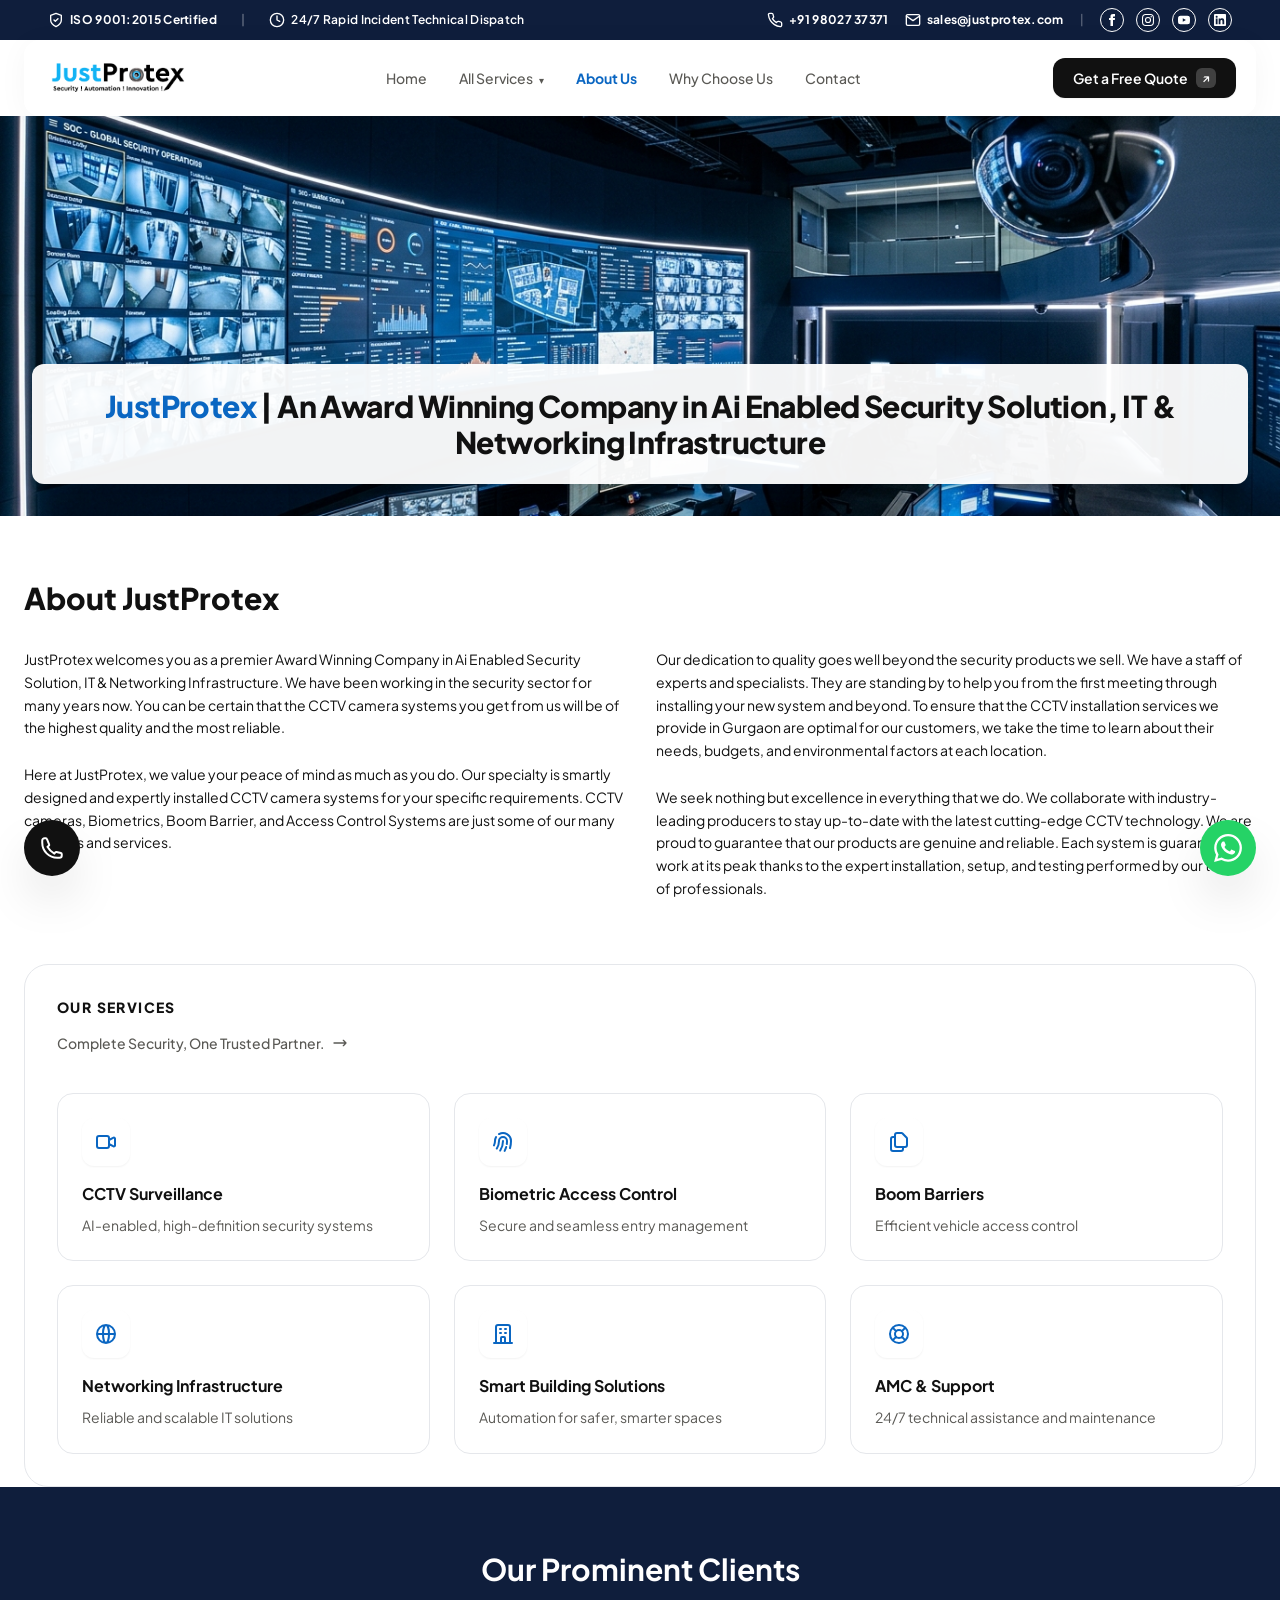
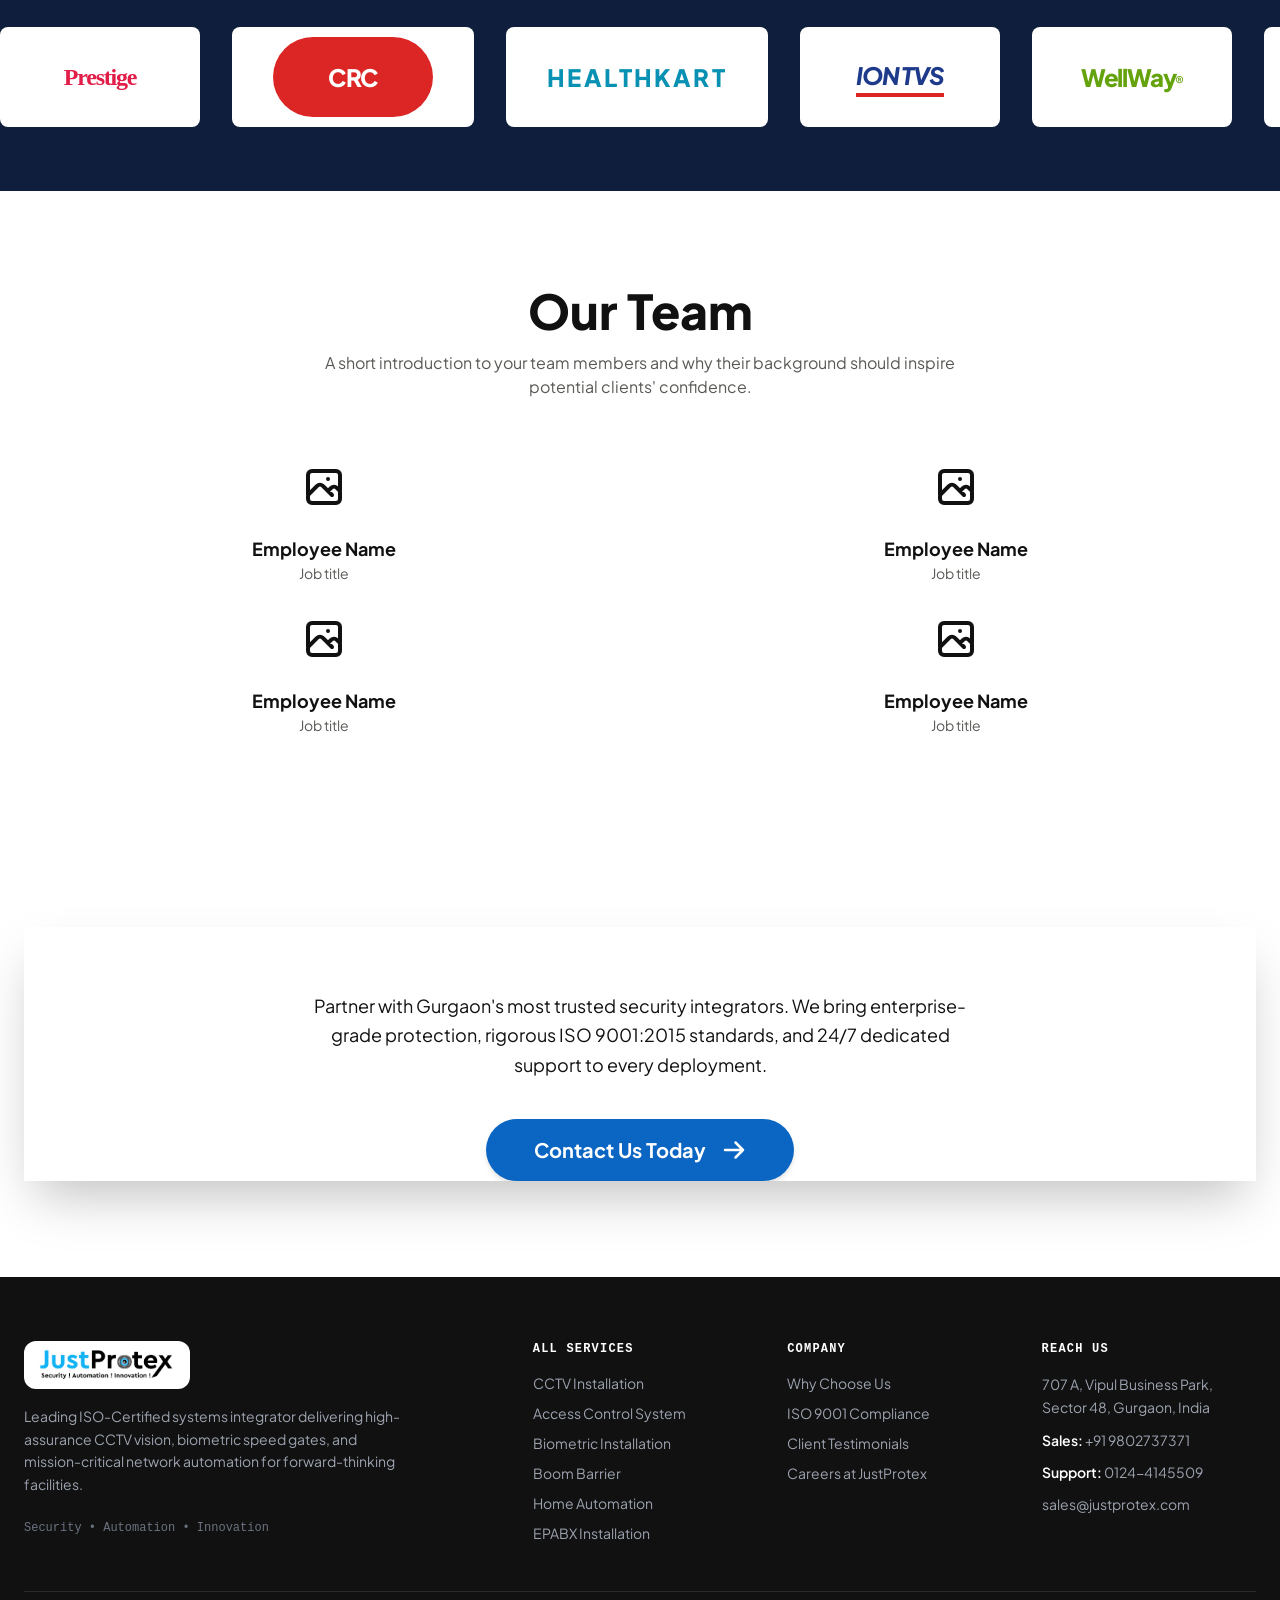
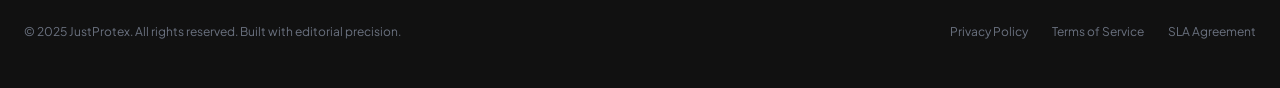
==== commit d08d46f4: "Update UI, fix JS errors, configure fonts, update copy and layouts" ====
--- a/about.html
+++ b/about.html
@@ -18,131 +18,7 @@
 <link rel="stylesheet" href="css/styles.css?v=1789666787">
 </head>
 <body class="bg-editorial text-brand-charcoal selection:bg-brand-blue selection:text-white">
-<!-- BEGIN: TopNotificationBar -->
-<div style="background-color: #0F1E3C;" class="text-[12px] tracking-wide text-white font-medium py-2 px-6 sm:px-12 flex flex-wrap justify-between items-center z-50 relative">
-  <div class="flex items-center space-x-6">
-    <span class="inline-flex items-center gap-1.5 font-bold">
-      <svg class="w-4 h-4" fill="none" stroke="currentColor" stroke-width="2" stroke-linecap="round" stroke-linejoin="round" viewBox="0 0 24 24"><path d="M12 22s8-4 8-10V5l-8-3-8 3v7c0 6 8 10 8 10z"></path><polyline points="9 12 11 14 15 10"></polyline></svg>
-      ISO 9001:2015 Certified
-    </span>
-    <span class="text-white/40">|</span>
-    <span class="inline-flex items-center gap-1.5 font-semibold">
-      <svg class="w-4 h-4" fill="none" stroke="currentColor" stroke-width="2" stroke-linecap="round" stroke-linejoin="round" viewBox="0 0 24 24"><circle cx="12" cy="12" r="10"></circle><polyline points="12 6 12 12 16 14"></polyline></svg>
-      24/7 Rapid Incident Technical Dispatch
-    </span>
-  </div>
-  
-  <div class="flex items-center space-x-6 mt-2 sm:mt-0">
-    <div class="flex items-center gap-4">
-      <a class="hidden sm:flex hover:text-gray-300 transition-colors items-center gap-1.5 font-bold" href="tel:+919802737371">
-        <svg class="w-4 h-4" fill="none" stroke="currentColor" stroke-width="2" stroke-linecap="round" stroke-linejoin="round" viewBox="0 0 24 24"><path d="M22 16.92v3a2 2 0 0 1-2.18 2 19.79 19.79 0 0 1-8.63-3.07 19.5 19.5 0 0 1-6-6 19.79 19.79 0 0 1-3.07-8.67A2 2 0 0 1 4.11 2h3a2 2 0 0 1 2 1.72 12.84 12.84 0 0 0 .7 2.81 2 2 0 0 1-.45 2.11L8.09 9.91a16 16 0 0 0 6 6l1.27-1.27a2 2 0 0 1 2.11-.45 12.84 12.84 0 0 0 2.81.7A2 2 0 0 1 22 16.92z"></path></svg>
-        +91 98027 37371
-      </a>
-      <a class="hidden sm:flex hover:text-gray-300 transition-colors items-center gap-1.5 font-bold" href="mailto:sales@justprotex.com">
-        <svg class="w-4 h-4" fill="none" stroke="currentColor" stroke-width="2" stroke-linecap="round" stroke-linejoin="round" viewBox="0 0 24 24"><path d="M4 4h16c1.1 0 2 .9 2 2v12c0 1.1-.9 2-2 2H4c-1.1 0-2-.9-2-2V6c0-1.1.9-2 2-2z"></path><polyline points="22,6 12,13 2,6"></polyline></svg>
-        sales@justprotex.com
-      </a>
-      <span class="hidden sm:inline text-white/40 font-normal">|</span>
-      <div class="hidden sm:flex items-center gap-3">
-        <a href="https://www.facebook.com/JustProtex" target="_blank" rel="noopener noreferrer" class="flex items-center justify-center w-6 h-6 rounded-full border border-white hover:bg-white hover:text-brand-charcoal transition-colors" aria-label="Facebook">
-          <svg class="w-3 h-3 fill-current" viewBox="0 0 24 24"><path d="M9 8h-3v4h3v12h5v-12h3.642l.358-4h-4v-1.667c0-.955.192-1.333 1.115-1.333h2.885v-5h-3.808c-3.596 0-5.192 1.583-5.192 4.615v3.385z"/></svg>
-        </a>
-        <a href="https://www.instagram.com/justprotex/" target="_blank" rel="noopener noreferrer" class="flex items-center justify-center w-6 h-6 rounded-full border border-white hover:bg-white hover:text-brand-charcoal transition-colors" aria-label="Instagram">
-          <svg class="w-3 h-3 fill-current" viewBox="0 0 24 24"><path d="M12 2.163c3.204 0 3.584.012 4.85.07 3.252.148 4.771 1.691 4.919 4.919.058 1.265.069 1.645.069 4.849 0 3.205-.012 3.584-.069 4.849-.149 3.225-1.664 4.771-4.919 4.919-1.266.058-1.644.07-4.85.07-3.204 0-3.584-.012-4.849-.07-3.26-.149-4.771-1.699-4.919-4.92-.058-1.265-.07-1.644-.07-4.849 0-3.204.013-3.583.07-4.849.149-3.227 1.664-4.771 4.919-4.919 1.266-.057 1.645-.069 4.849-.069zM12 0C8.741 0 8.333.014 7.053.072 2.695.272.273 2.69.073 7.052.014 8.333 0 8.741 0 12c0 3.259.014 3.668.072 4.948.2 4.358 2.618 6.78 6.98 6.98C8.333 23.986 8.741 24 12 24c3.259 0 3.668-.014 4.948-.072 4.354-.2 6.782-2.618 6.979-6.98.059-1.28.073-1.689.073-4.948 0-3.259-.014-3.667-.072-4.947-.196-4.354-2.617-6.78-6.979-6.98C15.668.014 15.259 0 12 0zm0 5.838a6.162 6.162 0 100 12.324 6.162 6.162 0 000-12.324zM12 16a4 4 0 110-8 4 4 0 010 8zm6.406-11.845a1.44 1.44 0 100 2.881 1.44 1.44 0 000-2.881z"/></svg>
-        </a>
-        <a href="https://www.youtube.com/channel/UCIE8QHCWAXdM89db7k65yQw" target="_blank" rel="noopener noreferrer" class="flex items-center justify-center w-6 h-6 rounded-full border border-white hover:bg-white hover:text-brand-charcoal transition-colors" aria-label="YouTube">
-          <svg class="w-3 h-3 fill-current" viewBox="0 0 24 24"><path d="M23.498 6.186a3.016 3.016 0 0 0-2.122-2.136C19.505 3.5 12 3.5 12 3.5s-7.505 0-9.377.55a3.015 3.015 0 0 0-2.122 2.136C0 8.07 0 12 0 12s0 3.93.501 5.814a3.016 3.016 0 0 0 2.122 2.136c1.871.55 9.377.55 9.377.55s7.505 0 9.377-.55a3.015 3.015 0 0 0 2.122-2.136C24 15.93 24 12 24 12s0-3.93-.502-5.814zM9.545 15.568V8.432L15.818 12l-6.273 3.568z"/></svg>
-        </a>
-        <a href="https://in.linkedin.com/company/justprotex-infotech-private-limited" target="_blank" rel="noopener noreferrer" class="flex items-center justify-center w-6 h-6 rounded-full border border-white hover:bg-white hover:text-brand-charcoal transition-colors" aria-label="LinkedIn">
-          <svg class="w-3 h-3 fill-current" viewBox="0 0 24 24"><path d="M20.447 20.452h-3.554v-5.569c0-1.328-.027-3.037-1.852-3.037-1.853 0-2.136 1.445-2.136 2.939v5.667H9.351V9h3.414v1.561h.046c.477-.9 1.637-1.85 3.37-1.85 3.601 0 4.267 2.37 4.267 5.455v6.286zM5.337 7.433c-1.144 0-2.063-.926-2.063-2.065 0-1.138.92-2.063 2.063-2.063 1.14 0 2.064.925 2.064 2.063 0 1.139-.925 2.065-2.064 2.065zm1.782 13.019H3.555V9h3.564v11.452zM22.225 0H1.771C.792 0 0 .774 0 1.729v20.542C0 23.227.792 24 1.771 24h20.451C23.2 24 24 23.227 24 22.271V1.729C24 .774 23.2 0 22.222 0h.003z"/></svg>
-        </a>
-      </div>
-    </div>
-  </div>
-</div>
-<!-- END: TopNotificationBar -->
-<!-- BEGIN: FloatingHeader -->
-<header class="sticky top-4 z-50 mx-auto px-4 sm:px-6" style="max-width: 1400px;">
-<div class="bg-white/95 backdrop-blur-md rounded-2xl hairline-all shadow-[0_4px_30px_rgba(0,0,0,0.04)] px-5 flex items-center justify-between" style="padding-top: 18px; padding-bottom: 18px;">
-<!-- Brand Logo / Wordmark -->
-<a class="flex items-center gap-3 group shrink-0" data-purpose="brand-logo" href="#">
-<img src="images/logo.png" alt="JustProtex Logo" class="h-7 sm:h-10 w-auto max-w-[140px] sm:max-w-none object-contain">
-</a>
-<!-- Minimal Editorial Navigation -->
-<nav class="desktop-nav" id="main-nav" data-purpose="primary-navigation">
-<a class="hover:text-brand-charcoal transition-colors" href="index.html">Home</a>
-<div class="nav-item has-dropdown">
-  <a href="#" class="nav-link hover:text-brand-charcoal transition-colors">All Services <span class="dropdown-arrow">▾</span></a>
-  <ul class="dropdown-menu">
-    <li><a href="cctv-installation.html">CCTV Installation</a></li>
-    <li><a href="access-control-system.html">Access Control System</a></li>
-    <li><a href="biometric-installation.html">Biometric Installation</a></li>
-    <li><a href="boom-barrier.html">Boom Barrier</a></li>
-    <li><a href="home-automation.html">Home Automation</a></li>
-    <li><a href="epabx-installation.html">EPABX Installation</a></li>
-  </ul>
-</div>
-<a class="hover:text-brand-charcoal transition-colors" href="about.html">About Us</a>
-<a class="hover:text-brand-charcoal transition-colors" href="index.html#why-us">Why Choose Us</a>
-<a class="hover:text-brand-charcoal transition-colors" href="index.html#quote-section">Contact</a>
-</nav>
-
-<!-- Right Action CTA & Mobile Toggle -->
-<div class="flex items-center gap-3">
-<a class="inline-flex items-center gap-2 bg-brand-charcoal text-white text-xs sm:text-sm font-semibold px-4 sm:px-5 py-2.5 rounded-xl hover:bg-brand-blue transition-colors shadow-sm" data-purpose="cta-button" href="contact.html">
-<span>Get a Free Quote</span>
-<span class="w-5 h-5 rounded-md bg-white/20 flex items-center justify-center text-xs">↗</span>
-</a>
-<!-- Hamburger button -->
-<button class="hamburger" aria-expanded="false" aria-controls="main-nav" aria-label="Toggle navigation">
-  <span class="bar top-bar"></span>
-  <span class="bar mid-bar"></span>
-  <span class="bar bot-bar"></span>
-</button>
-</div>
-</div>
-<!-- Mobile Navigation Panel -->
-<div class="mobile-nav-panel" id="mobile-nav-panel">
-  <div class="mobile-nav-inner">
-    <button class="mobile-nav-item mobile-dropdown-trigger" aria-expanded="false" aria-controls="mobile-solutions">
-      All Services
-      <svg class="w-4 h-4 transition-transform mobile-chevron" fill="none" stroke="currentColor" stroke-width="2" viewbox="0 0 24 24"><path d="M19.5 8.25l-7.5 7.5-7.5-7.5" stroke-linecap="round" stroke-linejoin="round"></path></svg>
-    </button>
-    <div class="mobile-dropdown-menu" id="mobile-solutions">
-      <div class="py-2">
-        <span class="block text-xs font-bold uppercase tracking-widest text-brand-blue mb-1 px-4">Surveillance</span>
-        <a href="cctv-installation.html" class="mobile-dropdown-item">CCTV Installation</a>
-      </div>
-      <div class="py-2 border-t border-brand-border">
-        <span class="block text-xs font-bold uppercase tracking-widest text-brand-blue mb-1 px-4">Access Control</span>
-        <a href="access-control-system.html" class="mobile-dropdown-item">Access Control System</a>
-        <a href="biometric-installation.html" class="mobile-dropdown-item">Biometric Installation</a>
-        <a href="boom-barrier.html" class="mobile-dropdown-item">Boom Barrier</a>
-      </div>
-      <div class="py-2 border-t border-brand-border">
-        <span class="block text-xs font-bold uppercase tracking-widest text-brand-blue mb-1 px-4">IT & Automation</span>
-        <a href="home-automation.html" class="mobile-dropdown-item">Home Automation</a>
-        <a href="epabx-installation.html" class="mobile-dropdown-item">EPABX Installation</a>
-      </div>
-    </div>
-    <a class="mobile-nav-item" href="about.html">About Us</a>
-    <a class="mobile-nav-item" href="index.html#why-us">Why Choose Us</a>
-    <a class="mobile-nav-item" href="contact.html">Contact</a>
-    <div class="mt-4 pt-4 border-t border-brand-border px-6 pb-6">
-      <div class="text-xs uppercase font-mono font-bold tracking-widest text-brand-blue mb-3">Direct Contact</div>
-      <a href="tel:+919802737371" class="flex items-center gap-3 text-brand-charcoal font-bold text-lg mb-3">
-        <svg class="w-5 h-5 text-brand-blue" fill="none" stroke="currentColor" stroke-width="2" stroke-linecap="round" stroke-linejoin="round" viewBox="0 0 24 24"><path d="M22 16.92v3a2 2 0 0 1-2.18 2 19.79 19.79 0 0 1-8.63-3.07 19.5 19.5 0 0 1-6-6 19.79 19.79 0 0 1-3.07-8.67A2 2 0 0 1 4.11 2h3a2 2 0 0 1 2 1.72 12.84 12.84 0 0 0 .7 2.81 2 2 0 0 1-.45 2.11L8.09 9.91a16 16 0 0 0 6 6l1.27-1.27a2 2 0 0 1 2.11-.45 12.84 12.84 0 0 0 2.81.7A2 2 0 0 1 22 16.92z"></path></svg>
-        +91 98027 37371
-      </a>
-      <a href="mailto:sales@justprotex.com" class="flex items-center gap-3 text-brand-charcoal font-medium text-sm">
-        <svg class="w-5 h-5 text-brand-blue" fill="none" stroke="currentColor" stroke-width="2" stroke-linecap="round" stroke-linejoin="round" viewBox="0 0 24 24"><path d="M4 4h16c1.1 0 2 .9 2 2v12c0 1.1-.9 2-2 2H4c-1.1 0-2-.9-2-2V6c0-1.1.9-2 2-2z"></path><polyline points="22,6 12,13 2,6"></polyline></svg>
-        sales@justprotex.com
-      </a>
-    </div>
-  </div>
-</div>
-</header>
-<!-- END: FloatingHeader -->
+<div id="header-placeholder"></div>
 <main>
 
 <!-- Hero Section -->
@@ -352,9 +228,9 @@
         Partner with Gurgaon's most trusted security integrators. We bring enterprise-grade protection, rigorous ISO 9001:2015 standards, and 24/7 dedicated support to every deployment.
       </p>
       
-      <a href="index.html#quote-section" class="inline-flex items-center justify-center gap-3 bg-brand-blue hover:bg-brand-blueDark text-white font-bold text-base px-10 py-5 rounded-2xl transition-all shadow-lg hover:shadow-xl hover:-translate-y-1">
+      <a href="contact.html" class="inline-flex items-center justify-center gap-4 text-white font-bold transition-transform hover:scale-105 shadow-md" style="background-color: #0A66C2; border-radius: 9999px; padding: 16px 48px; font-size: 20px;">
         <span>Contact Us Today</span>
-        <svg class="w-5 h-5" fill="none" stroke="currentColor" viewBox="0 0 24 24" stroke-width="2"><path stroke-linecap="round" stroke-linejoin="round" d="M17 8l4 4m0 0l-4 4m4-4H3"></path></svg>
+        <svg class="w-6 h-6" fill="none" stroke="currentColor" viewBox="0 0 24 24" stroke-width="2.5"><path stroke-linecap="round" stroke-linejoin="round" d="M13.5 4.5L21 12m0 0l-7.5 7.5M21 12H3"></path></svg>
       </a>
     </div>
   </div>
@@ -378,7 +254,7 @@
   <svg class="w-7 h-7" fill="currentColor" viewBox="0 0 24 24"><path d="M17.472 14.382c-.297-.149-1.758-.867-2.03-.967-.273-.099-.471-.148-.67.15-.197.297-.767.966-.94 1.164-.173.199-.347.223-.644.075-.297-.15-1.255-.463-2.39-1.475-.883-.788-1.48-1.761-1.653-2.059-.173-.297-.018-.458.13-.606.134-.133.298-.347.446-.52.149-.174.198-.298.298-.497.099-.198.05-.371-.025-.52-.075-.149-.669-1.612-.916-2.207-.242-.579-.487-.5-.669-.51a12.8 12.8 0 0 0-.57-.01c-.198 0-.52.074-.792.372-.272.297-1.04 1.016-1.04 2.479 0 1.462 1.065 2.875 1.213 3.074.149.198 2.096 3.2 5.077 4.487.709.306 1.262.489 1.694.625.712.227 1.36.195 1.871.118.571-.085 1.758-.719 2.006-1.413.248-.694.248-1.289.173-1.413-.074-.124-.272-.198-.57-.347m-5.421 7.403h-.004a9.87 9.87 0 0 1-5.031-1.378l-.361-.214-3.741.982.998-3.648-.235-.374a9.86 9.86 0 0 1-1.51-5.26c.001-5.45 4.436-9.884 9.888-9.884 2.64 0 5.122 1.03 6.988 2.898a9.825 9.825 0 0 1 2.893 6.994c-.003 5.45-4.437 9.884-9.885 9.884m8.413-18.297A11.815 11.815 0 0 0 12.05 0C5.495 0 .16 5.335.157 11.892c0 2.096.547 4.142 1.588 5.945L.057 24l6.305-1.654a11.882 11.882 0 0 0 5.683 1.448h.005c6.554 0 11.89-5.335 11.893-11.893a11.821 11.821 0 0 0-3.48-8.413Z"/></svg>
 </a>
 
-<script src="js/main.js"></script>
+<script src="js/main.js?v=3"></script>
 </body></html>
 
 
--- a/css/styles.css
+++ b/css/styles.css
@@ -3298,3 +3298,6 @@
 }
 
 .nav-item.has-dropdown:hover .dropdown-arrow { transform: rotate(180deg); }
+
+#header-placeholder { min-height: 110px; }
+.desktop-nav a.active, .mobile-nav-panel a.active { color: #0A66C2 !important; font-weight: 700; }
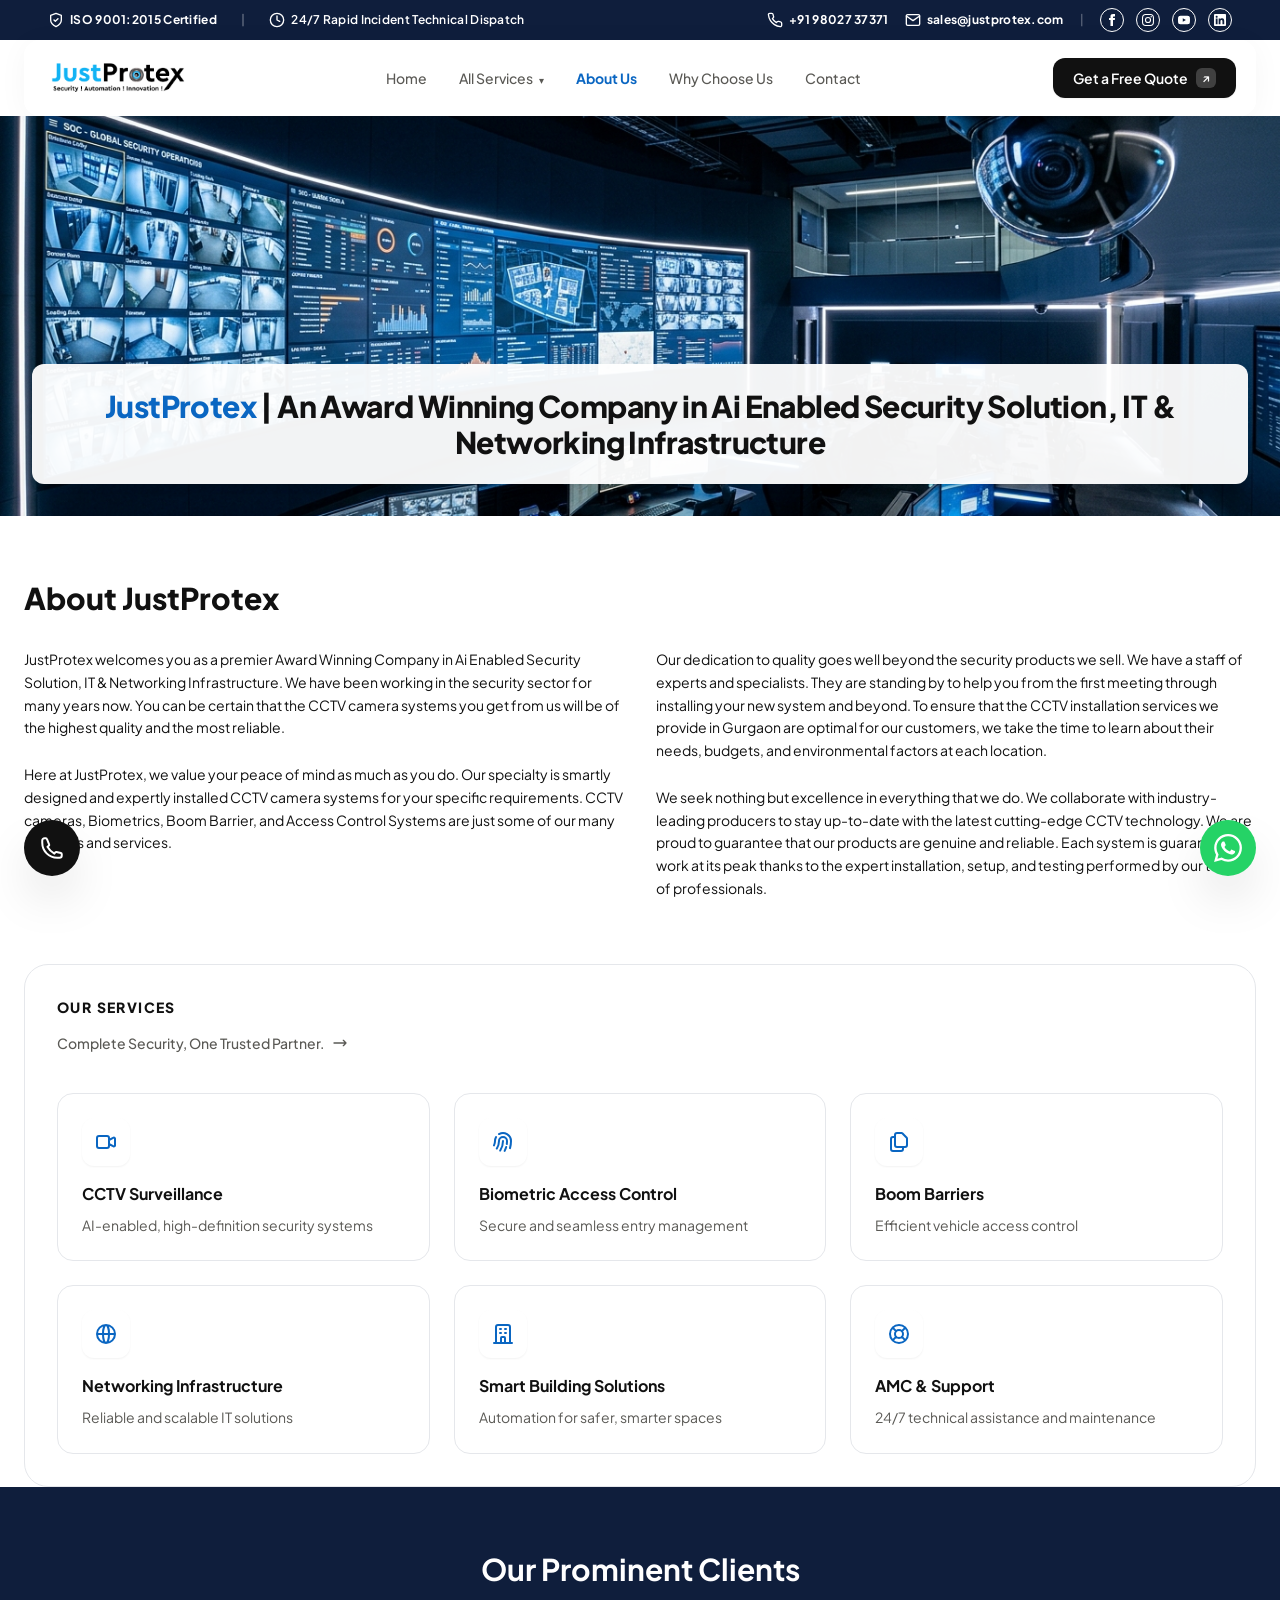
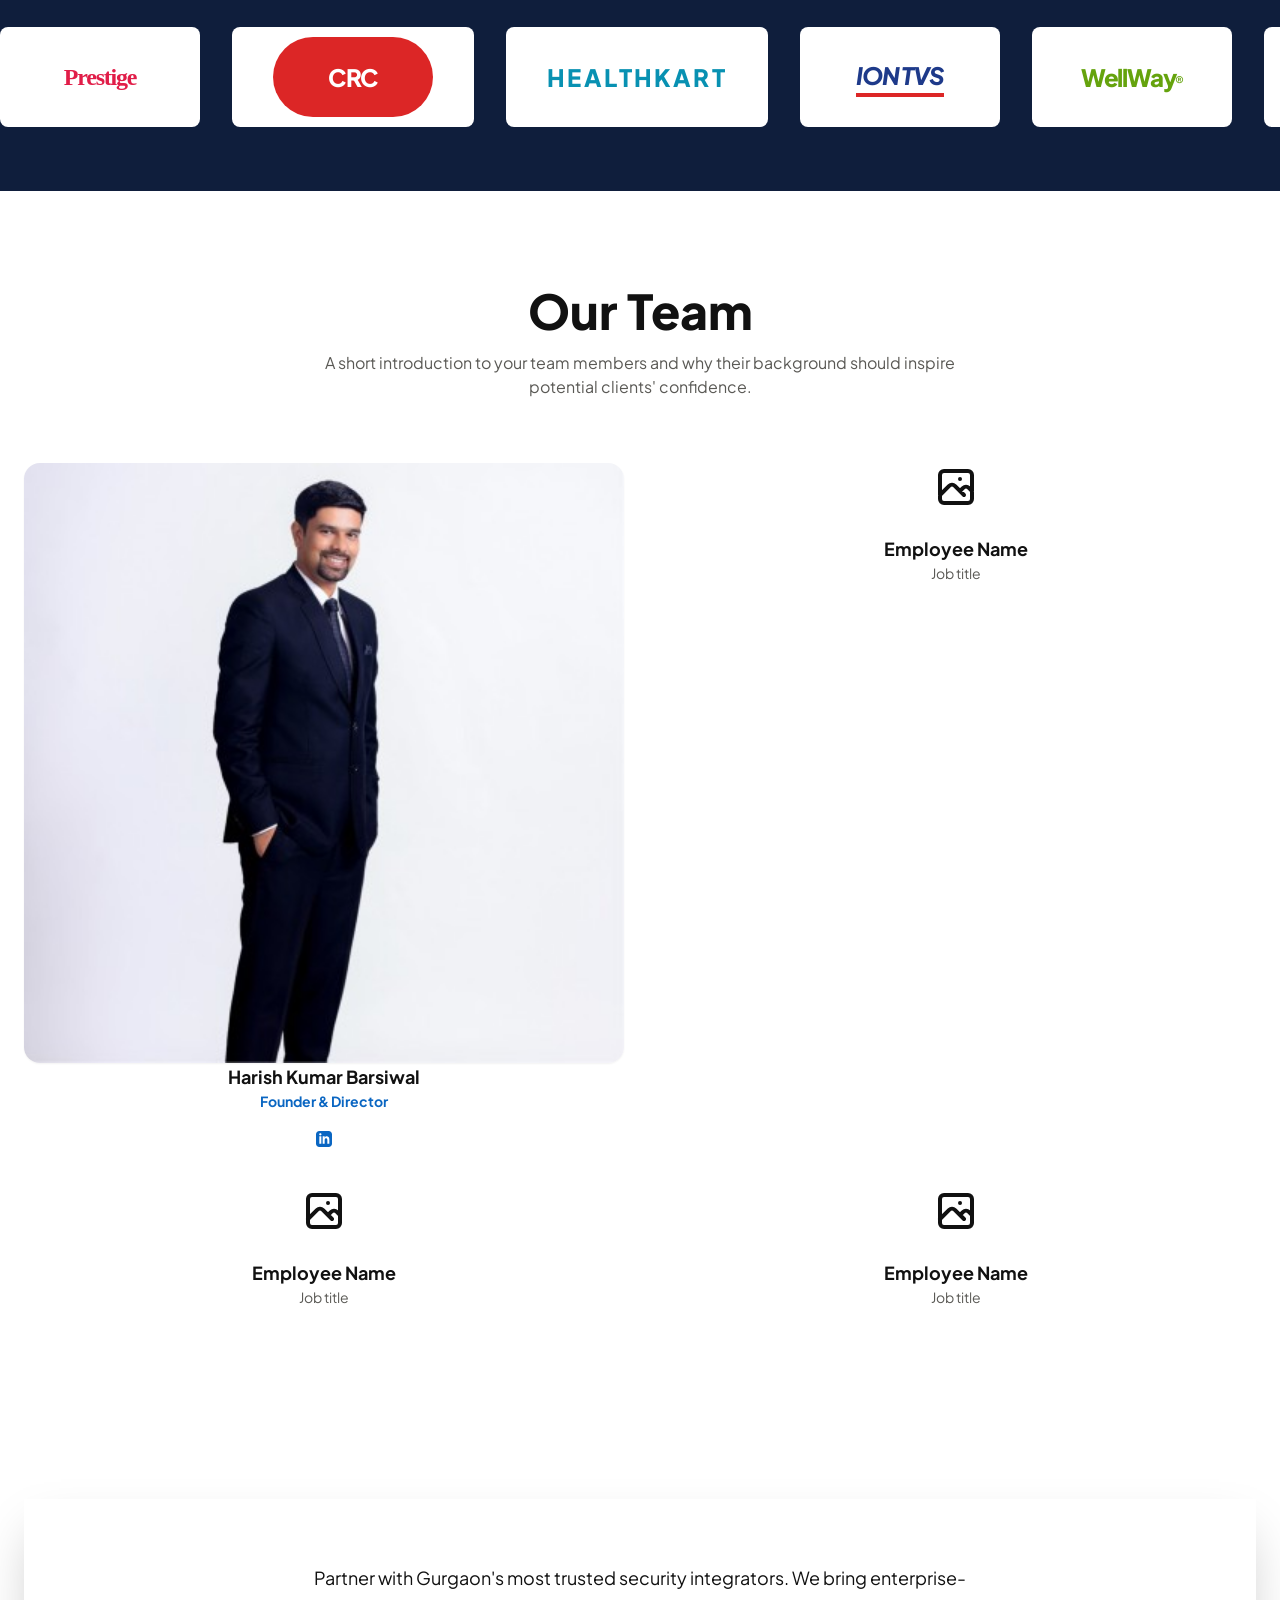
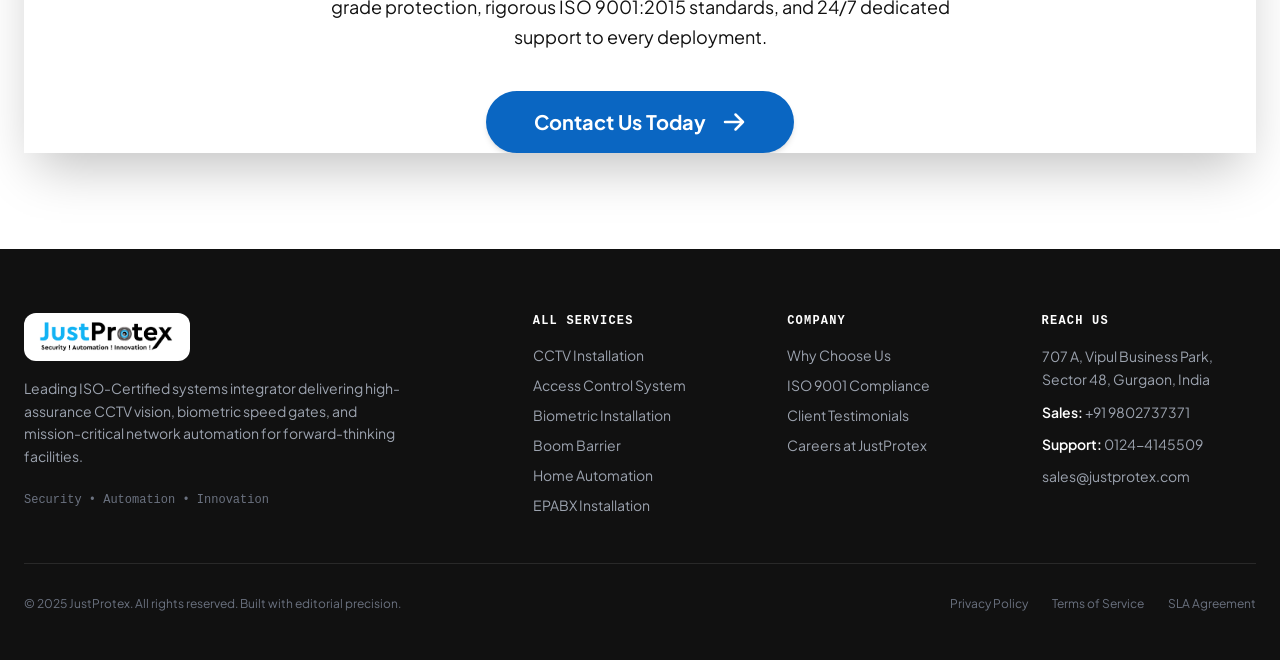
==== commit 7b050a63: "Add Founder Harish Barsiwal to team section in about.html with LinkedIn profile" ====
--- a/about.html
+++ b/about.html
@@ -179,12 +179,15 @@
   
   <div class="grid grid-cols-1 sm:grid-cols-2 lg:grid-cols-4 gap-8">
     <!-- Team Member 1 -->
-    <div class="group">
-      <div class="aspect-square bg-gray-100 rounded-2xl mb-6 flex items-center justify-center overflow-hidden relative">
-        <svg class="w-12 h-12 text-gray-300" fill="none" stroke="currentColor" viewBox="0 0 24 24"><path stroke-linecap="round" stroke-linejoin="round" stroke-width="2" d="M4 16l4.586-4.586a2 2 0 012.828 0L16 16m-2-2l1.586-1.586a2 2 0 012.828 0L20 14m-6-6h.01M6 20h12a2 2 0 002-2V6a2 2 0 00-2-2H6a2 2 0 00-2 2v12a2 2 0 002 2z"></path></svg>
-      </div>
-      <h4 class="text-lg font-bold text-brand-charcoal">Employee Name</h4>
-      <p class="text-sm text-brand-muted">Job title</p>
+    <div class="group text-left">
+      <div class="aspect-square bg-gray-100 rounded-2xl mb-5 flex items-center justify-center overflow-hidden relative shadow-sm group-hover:shadow-md transition-shadow">
+        <img src="images/team_harish.png" alt="Harish Kumar Barsiwal" class="w-full h-full object-cover object-top group-hover:scale-105 transition-transform duration-500">
+      </div>
+      <h4 class="text-lg font-bold text-brand-charcoal">Harish Kumar Barsiwal</h4>
+      <p class="text-sm text-brand-blue font-bold mb-3">Founder & Director</p>
+      <a href="https://www.linkedin.com/in/harish-barsiwal-9b3034234/" target="_blank" rel="noopener noreferrer" class="inline-flex items-center justify-center w-8 h-8 rounded-full bg-blue-50 text-brand-blue hover:bg-brand-blue hover:text-white transition-colors" title="LinkedIn Profile">
+        <svg class="w-4 h-4" fill="currentColor" viewBox="0 0 24 24"><path d="M19 0h-14c-2.761 0-5 2.239-5 5v14c0 2.761 2.239 5 5 5h14c2.762 0 5-2.239 5-5v-14c0-2.761-2.238-5-5-5zm-11 19h-3v-11h3v11zm-1.5-12.268c-.966 0-1.75-.79-1.75-1.764s.784-1.764 1.75-1.764 1.75.79 1.75 1.764-.783 1.764-1.75 1.764zm13.5 12.268h-3v-5.604c0-3.368-4-3.113-4 0v5.604h-3v-11h3v1.765c1.396-2.586 7-2.777 7 2.476v6.759z"/></svg>
+      </a>
     </div>
     <!-- Team Member 2 -->
     <div class="group">
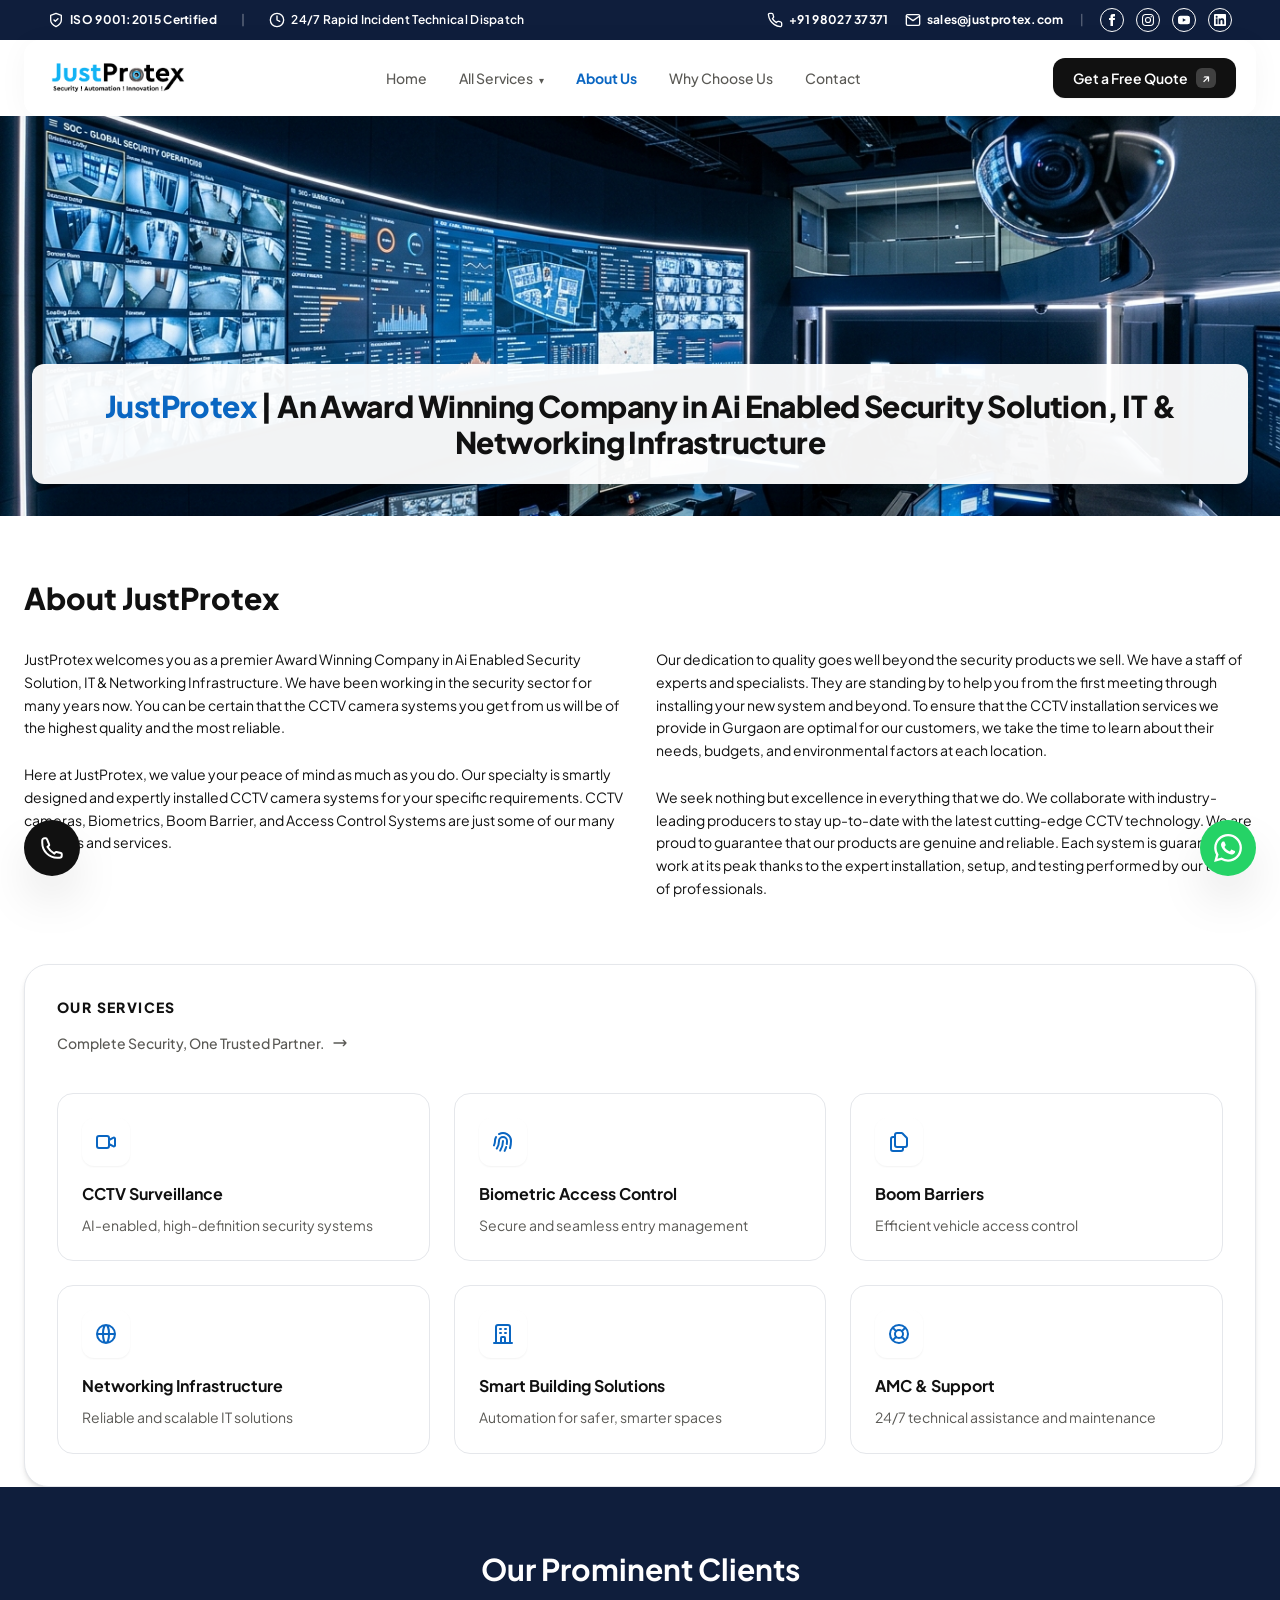
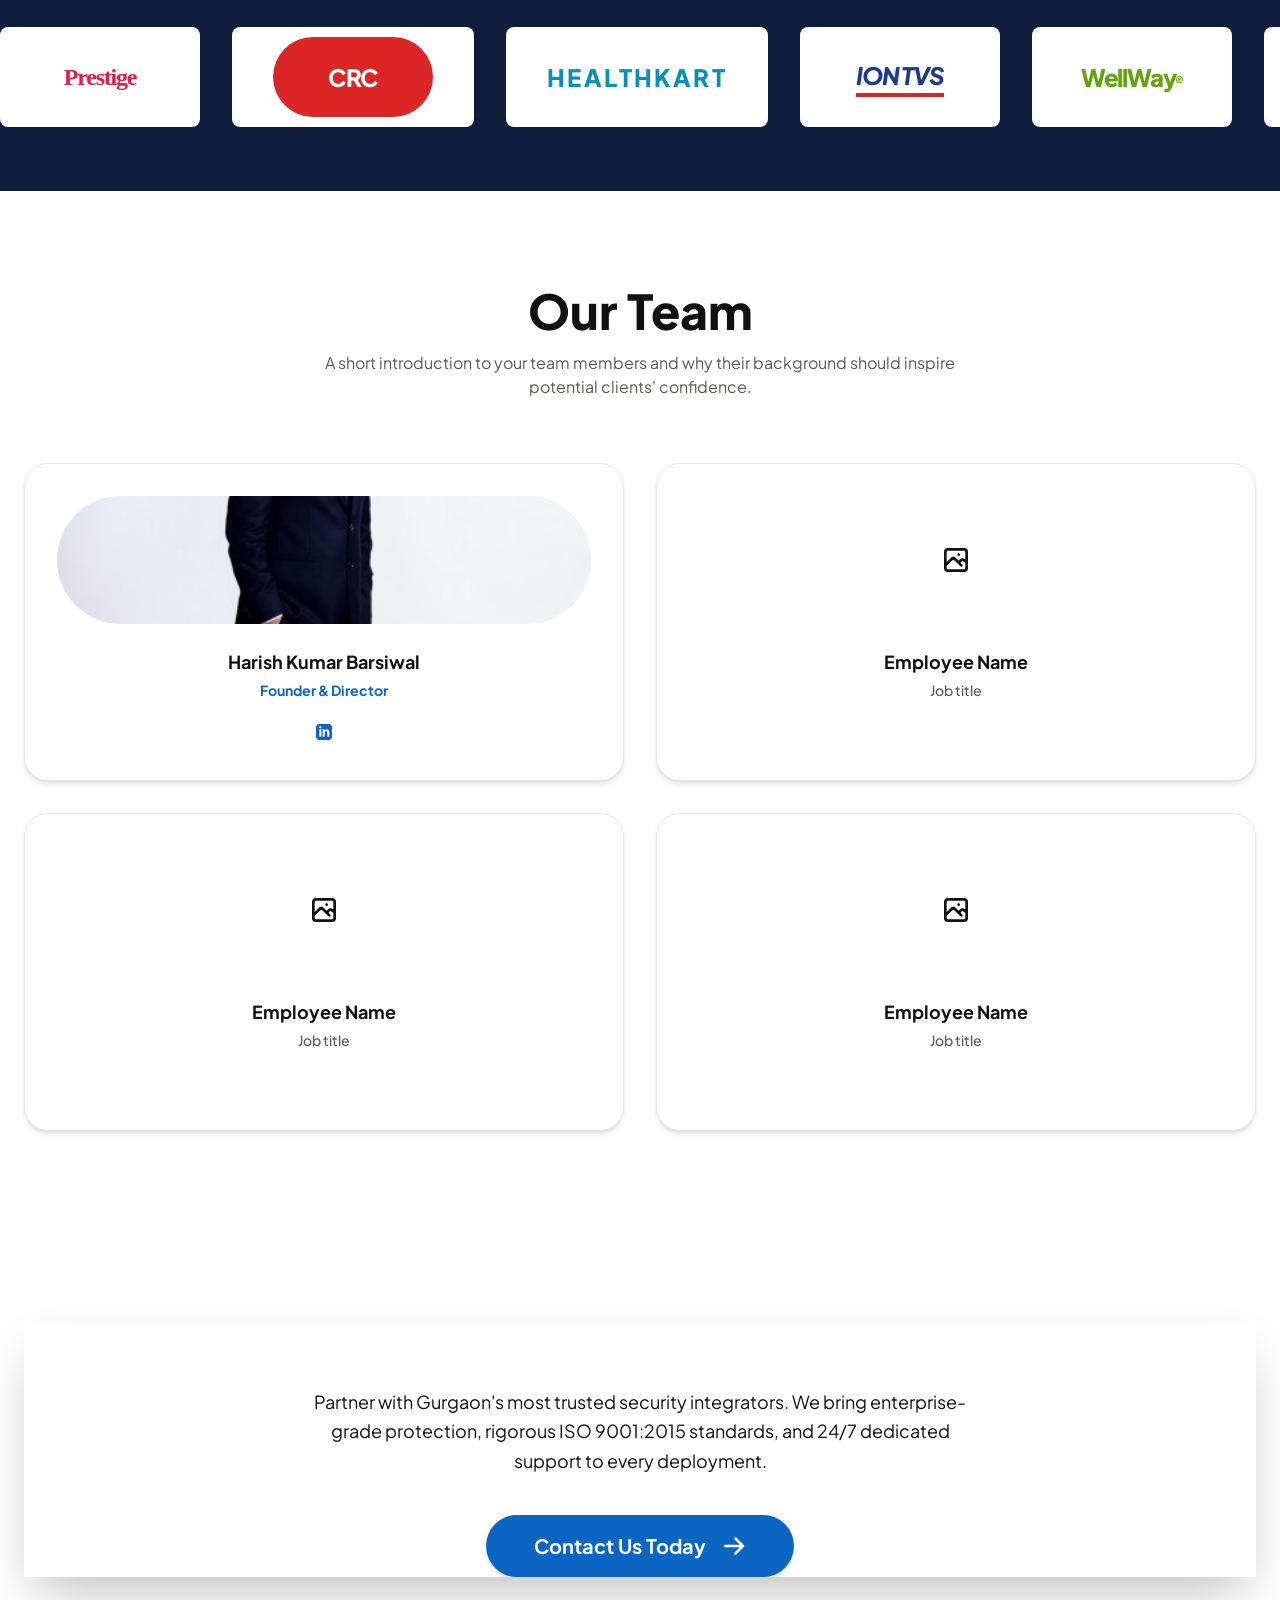
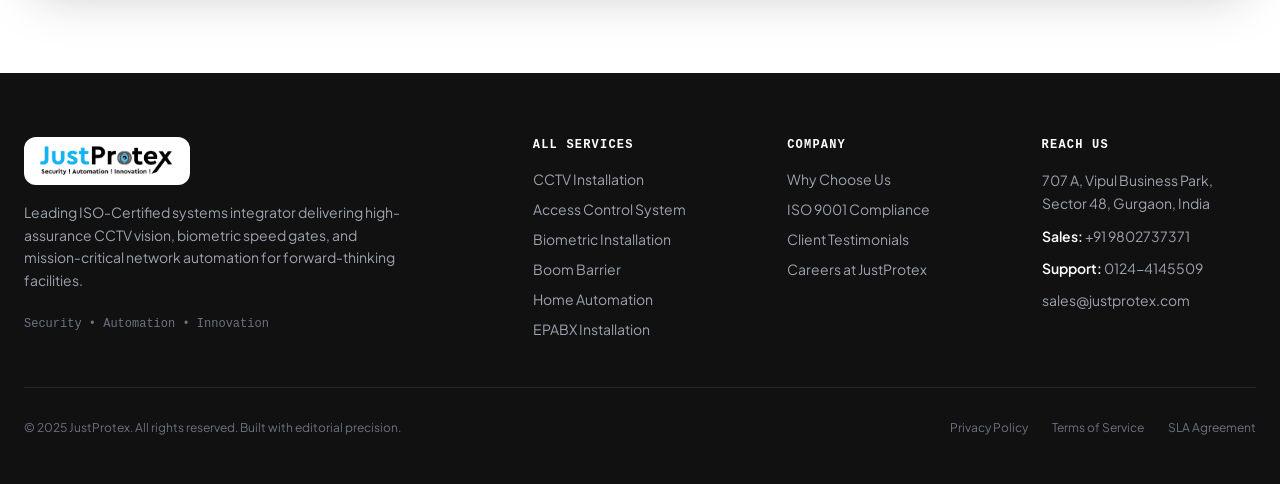
==== commit a5ecd183: "Polish Team member UI: resize to circular avatars, add borders, frames, and drop shadows" ====
--- a/about.html
+++ b/about.html
@@ -60,7 +60,7 @@
 
 <!-- Services Grid Section -->
 <section class="max-w-7xl mx-auto px-4 sm:px-6 py-12 mb-12" data-purpose="services-grid">
-  <div class="bg-white rounded-3xl shadow-[0_8px_30px_rgb(0,0,0,0.04)] border border-gray-100 p-8 md:p-12">
+  <div class="bg-white rounded-3xl shadow-md border border-gray-100 p-8 md:p-12">
     <div class="flex flex-col sm:flex-row justify-between items-start sm:items-center mb-10 gap-4">
       <h2 class="text-sm font-extrabold uppercase tracking-widest text-brand-charcoal">Our Services</h2>
       <a href="contact.html" class="text-sm text-brand-muted hover:text-brand-blue transition-colors flex items-center gap-2 font-medium">
@@ -177,41 +177,55 @@
   <h2 class="text-4xl md:text-5xl font-extrabold text-brand-charcoal mb-4">Our Team</h2>
   <p class="text-brand-muted max-w-2xl mx-auto mb-16">A short introduction to your team members and why their background should inspire potential clients' confidence.</p>
   
-  <div class="grid grid-cols-1 sm:grid-cols-2 lg:grid-cols-4 gap-8">
+  <div class="grid grid-cols-1 sm:grid-cols-2 lg:grid-cols-4 gap-6 lg:gap-8">
     <!-- Team Member 1 -->
-    <div class="group text-left">
-      <div class="aspect-square bg-gray-100 rounded-2xl mb-5 flex items-center justify-center overflow-hidden relative shadow-sm group-hover:shadow-md transition-shadow">
-        <img src="images/team_harish.png" alt="Harish Kumar Barsiwal" class="w-full h-full object-cover object-top group-hover:scale-105 transition-transform duration-500">
-      </div>
-      <h4 class="text-lg font-bold text-brand-charcoal">Harish Kumar Barsiwal</h4>
-      <p class="text-sm text-brand-blue font-bold mb-3">Founder & Director</p>
-      <a href="https://www.linkedin.com/in/harish-barsiwal-9b3034234/" target="_blank" rel="noopener noreferrer" class="inline-flex items-center justify-center w-8 h-8 rounded-full bg-blue-50 text-brand-blue hover:bg-brand-blue hover:text-white transition-colors" title="LinkedIn Profile">
-        <svg class="w-4 h-4" fill="currentColor" viewBox="0 0 24 24"><path d="M19 0h-14c-2.761 0-5 2.239-5 5v14c0 2.761 2.239 5 5 5h14c2.762 0 5-2.239 5-5v-14c0-2.761-2.238-5-5-5zm-11 19h-3v-11h3v11zm-1.5-12.268c-.966 0-1.75-.79-1.75-1.764s.784-1.764 1.75-1.764 1.75.79 1.75 1.764-.783 1.764-1.75 1.764zm13.5 12.268h-3v-5.604c0-3.368-4-3.113-4 0v5.604h-3v-11h3v1.765c1.396-2.586 7-2.777 7 2.476v6.759z"/></svg>
-      </a>
-    </div>
+    <div class="group text-center bg-white border border-gray-100 rounded-3xl p-8 shadow-md hover:shadow-xl hover:border-brand-blue/20 transition-all">
+      <div class="w-32 h-32 mx-auto rounded-full overflow-hidden border-4 border-white shadow-lg ring-1 ring-gray-100 mb-6 relative">
+        <img src="images/team_harish.png" alt="Harish Kumar Barsiwal" class="w-full h-full object-cover object-top group-hover:scale-110 transition-transform duration-500">
+      </div>
+      <h4 class="text-lg font-bold text-brand-charcoal mb-1">Harish Kumar Barsiwal</h4>
+      <p class="text-sm text-brand-blue font-bold mb-4">Founder & Director</p>
+      <div class="flex justify-center">
+        <a href="https://www.linkedin.com/in/harish-barsiwal-9b3034234/" target="_blank" rel="noopener noreferrer" class="inline-flex items-center justify-center w-8 h-8 rounded-full bg-blue-50 text-brand-blue hover:bg-brand-blue hover:text-white transition-colors" title="LinkedIn Profile">
+          <svg class="w-4 h-4" fill="currentColor" viewBox="0 0 24 24"><path d="M19 0h-14c-2.761 0-5 2.239-5 5v14c0 2.761 2.239 5 5 5h14c2.762 0 5-2.239 5-5v-14c0-2.761-2.238-5-5-5zm-11 19h-3v-11h3v11zm-1.5-12.268c-.966 0-1.75-.79-1.75-1.764s.784-1.764 1.75-1.764 1.75.79 1.75 1.764-.783 1.764-1.75 1.764zm13.5 12.268h-3v-5.604c0-3.368-4-3.113-4 0v5.604h-3v-11h3v1.765c1.396-2.586 7-2.777 7 2.476v6.759z"/></svg>
+        </a>
+      </div>
+    </div>
+
     <!-- Team Member 2 -->
-    <div class="group">
-      <div class="aspect-square bg-gray-100 rounded-2xl mb-6 flex items-center justify-center overflow-hidden relative">
-        <svg class="w-12 h-12 text-gray-300" fill="none" stroke="currentColor" viewBox="0 0 24 24"><path stroke-linecap="round" stroke-linejoin="round" stroke-width="2" d="M4 16l4.586-4.586a2 2 0 012.828 0L16 16m-2-2l1.586-1.586a2 2 0 012.828 0L20 14m-6-6h.01M6 20h12a2 2 0 002-2V6a2 2 0 00-2-2H6a2 2 0 00-2 2v12a2 2 0 002 2z"></path></svg>
-      </div>
-      <h4 class="text-lg font-bold text-brand-charcoal">Employee Name</h4>
-      <p class="text-sm text-brand-muted">Job title</p>
-    </div>
+    <div class="group text-center bg-white border border-gray-100 rounded-3xl p-8 shadow-md hover:shadow-xl hover:border-brand-blue/20 transition-all">
+      <div class="w-32 h-32 mx-auto rounded-full bg-gray-50 flex items-center justify-center overflow-hidden border-4 border-white shadow-lg ring-1 ring-gray-100 mb-6 relative group-hover:scale-105 transition-transform">
+        <svg class="w-8 h-8 text-gray-300" fill="none" stroke="currentColor" viewBox="0 0 24 24"><path stroke-linecap="round" stroke-linejoin="round" stroke-width="2" d="M4 16l4.586-4.586a2 2 0 012.828 0L16 16m-2-2l1.586-1.586a2 2 0 012.828 0L20 14m-6-6h.01M6 20h12a2 2 0 002-2V6a2 2 0 00-2-2H6a2 2 0 00-2 2v12a2 2 0 002 2z"></path></svg>
+      </div>
+      <h4 class="text-lg font-bold text-brand-charcoal mb-1">Employee Name</h4>
+      <p class="text-sm text-brand-muted font-medium mb-4">Job title</p>
+      <div class="flex justify-center">
+        <div class="w-8 h-8 rounded-full bg-gray-100"></div>
+      </div>
+    </div>
+
     <!-- Team Member 3 -->
-    <div class="group">
-      <div class="aspect-square bg-gray-100 rounded-2xl mb-6 flex items-center justify-center overflow-hidden relative">
-        <svg class="w-12 h-12 text-gray-300" fill="none" stroke="currentColor" viewBox="0 0 24 24"><path stroke-linecap="round" stroke-linejoin="round" stroke-width="2" d="M4 16l4.586-4.586a2 2 0 012.828 0L16 16m-2-2l1.586-1.586a2 2 0 012.828 0L20 14m-6-6h.01M6 20h12a2 2 0 002-2V6a2 2 0 00-2-2H6a2 2 0 00-2 2v12a2 2 0 002 2z"></path></svg>
-      </div>
-      <h4 class="text-lg font-bold text-brand-charcoal">Employee Name</h4>
-      <p class="text-sm text-brand-muted">Job title</p>
-    </div>
+    <div class="group text-center bg-white border border-gray-100 rounded-3xl p-8 shadow-md hover:shadow-xl hover:border-brand-blue/20 transition-all">
+      <div class="w-32 h-32 mx-auto rounded-full bg-gray-50 flex items-center justify-center overflow-hidden border-4 border-white shadow-lg ring-1 ring-gray-100 mb-6 relative group-hover:scale-105 transition-transform">
+        <svg class="w-8 h-8 text-gray-300" fill="none" stroke="currentColor" viewBox="0 0 24 24"><path stroke-linecap="round" stroke-linejoin="round" stroke-width="2" d="M4 16l4.586-4.586a2 2 0 012.828 0L16 16m-2-2l1.586-1.586a2 2 0 012.828 0L20 14m-6-6h.01M6 20h12a2 2 0 002-2V6a2 2 0 00-2-2H6a2 2 0 00-2 2v12a2 2 0 002 2z"></path></svg>
+      </div>
+      <h4 class="text-lg font-bold text-brand-charcoal mb-1">Employee Name</h4>
+      <p class="text-sm text-brand-muted font-medium mb-4">Job title</p>
+      <div class="flex justify-center">
+        <div class="w-8 h-8 rounded-full bg-gray-100"></div>
+      </div>
+    </div>
+
     <!-- Team Member 4 -->
-    <div class="group">
-      <div class="aspect-square bg-gray-100 rounded-2xl mb-6 flex items-center justify-center overflow-hidden relative">
-        <svg class="w-12 h-12 text-gray-300" fill="none" stroke="currentColor" viewBox="0 0 24 24"><path stroke-linecap="round" stroke-linejoin="round" stroke-width="2" d="M4 16l4.586-4.586a2 2 0 012.828 0L16 16m-2-2l1.586-1.586a2 2 0 012.828 0L20 14m-6-6h.01M6 20h12a2 2 0 002-2V6a2 2 0 00-2-2H6a2 2 0 00-2 2v12a2 2 0 002 2z"></path></svg>
-      </div>
-      <h4 class="text-lg font-bold text-brand-charcoal">Employee Name</h4>
-      <p class="text-sm text-brand-muted">Job title</p>
+    <div class="group text-center bg-white border border-gray-100 rounded-3xl p-8 shadow-md hover:shadow-xl hover:border-brand-blue/20 transition-all">
+      <div class="w-32 h-32 mx-auto rounded-full bg-gray-50 flex items-center justify-center overflow-hidden border-4 border-white shadow-lg ring-1 ring-gray-100 mb-6 relative group-hover:scale-105 transition-transform">
+        <svg class="w-8 h-8 text-gray-300" fill="none" stroke="currentColor" viewBox="0 0 24 24"><path stroke-linecap="round" stroke-linejoin="round" stroke-width="2" d="M4 16l4.586-4.586a2 2 0 012.828 0L16 16m-2-2l1.586-1.586a2 2 0 012.828 0L20 14m-6-6h.01M6 20h12a2 2 0 002-2V6a2 2 0 00-2-2H6a2 2 0 00-2 2v12a2 2 0 002 2z"></path></svg>
+      </div>
+      <h4 class="text-lg font-bold text-brand-charcoal mb-1">Employee Name</h4>
+      <p class="text-sm text-brand-muted font-medium mb-4">Job title</p>
+      <div class="flex justify-center">
+        <div class="w-8 h-8 rounded-full bg-gray-100"></div>
+      </div>
     </div>
   </div>
 </section>
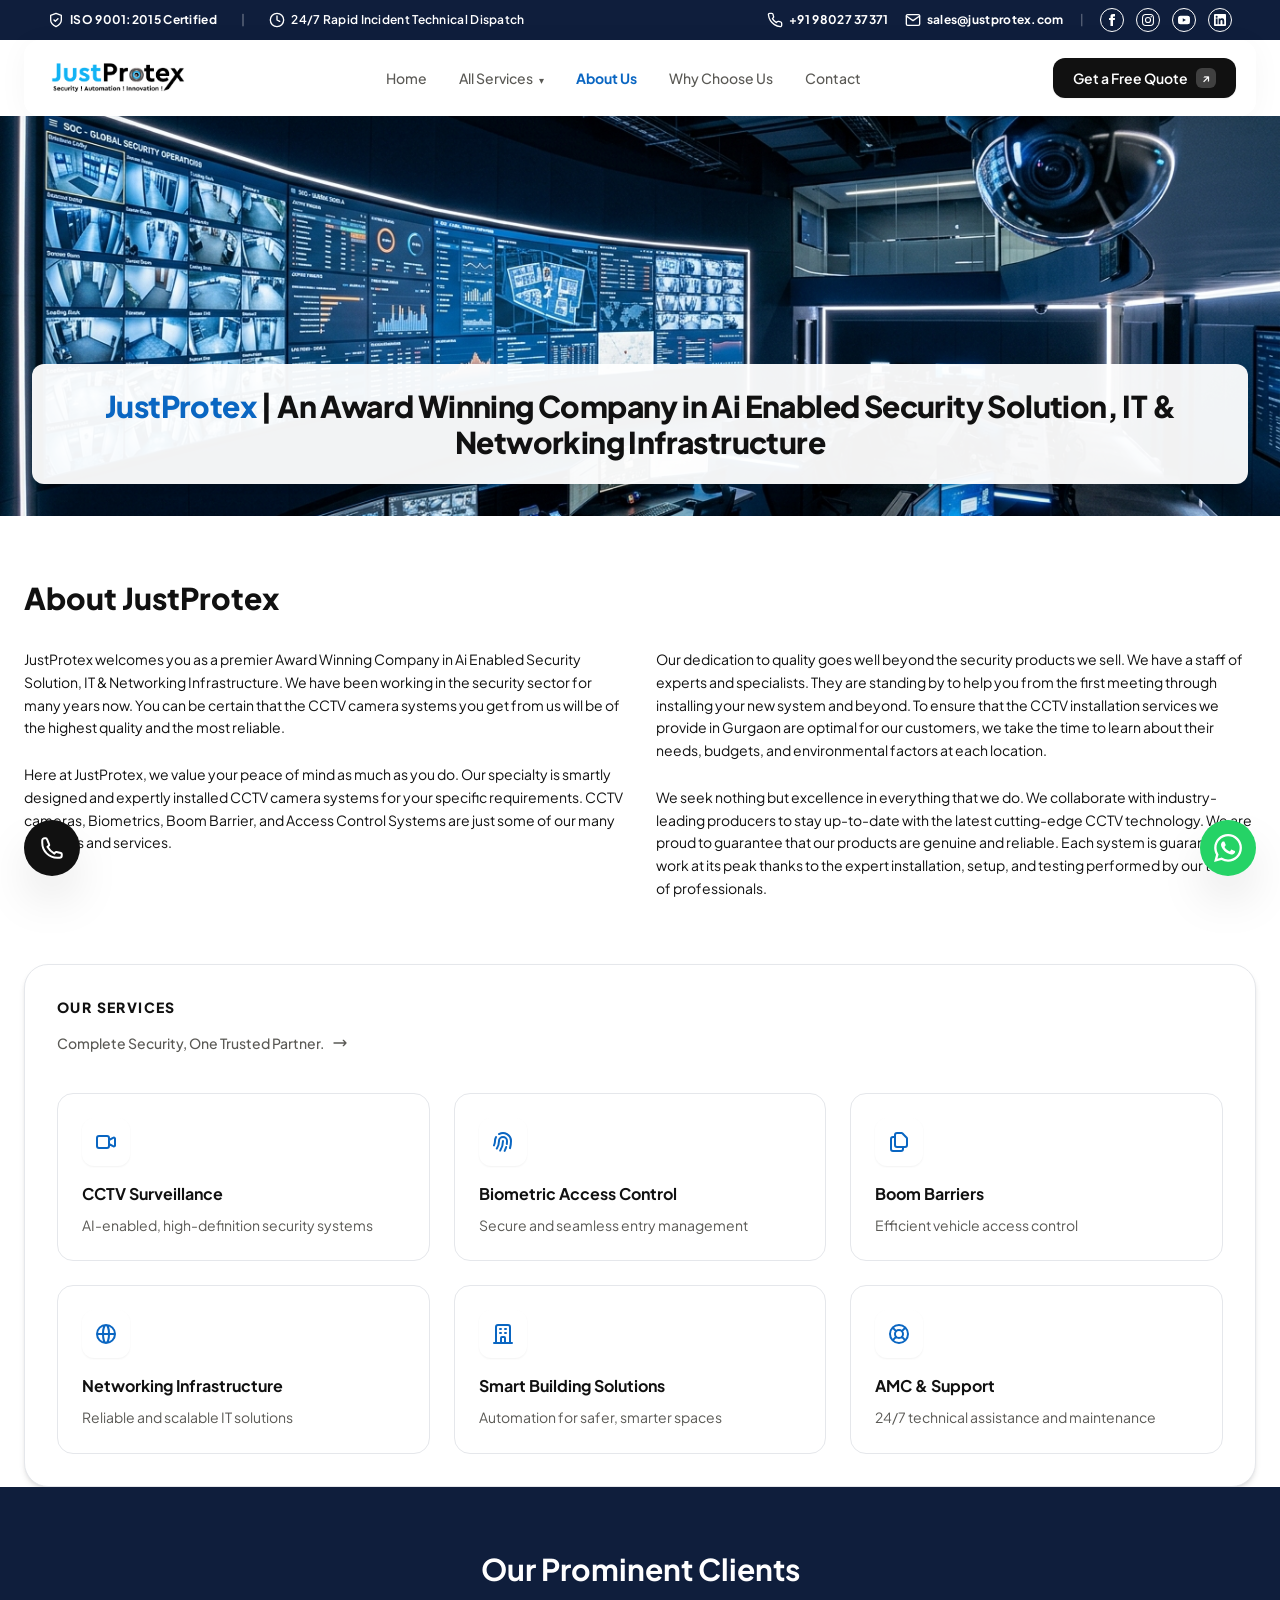
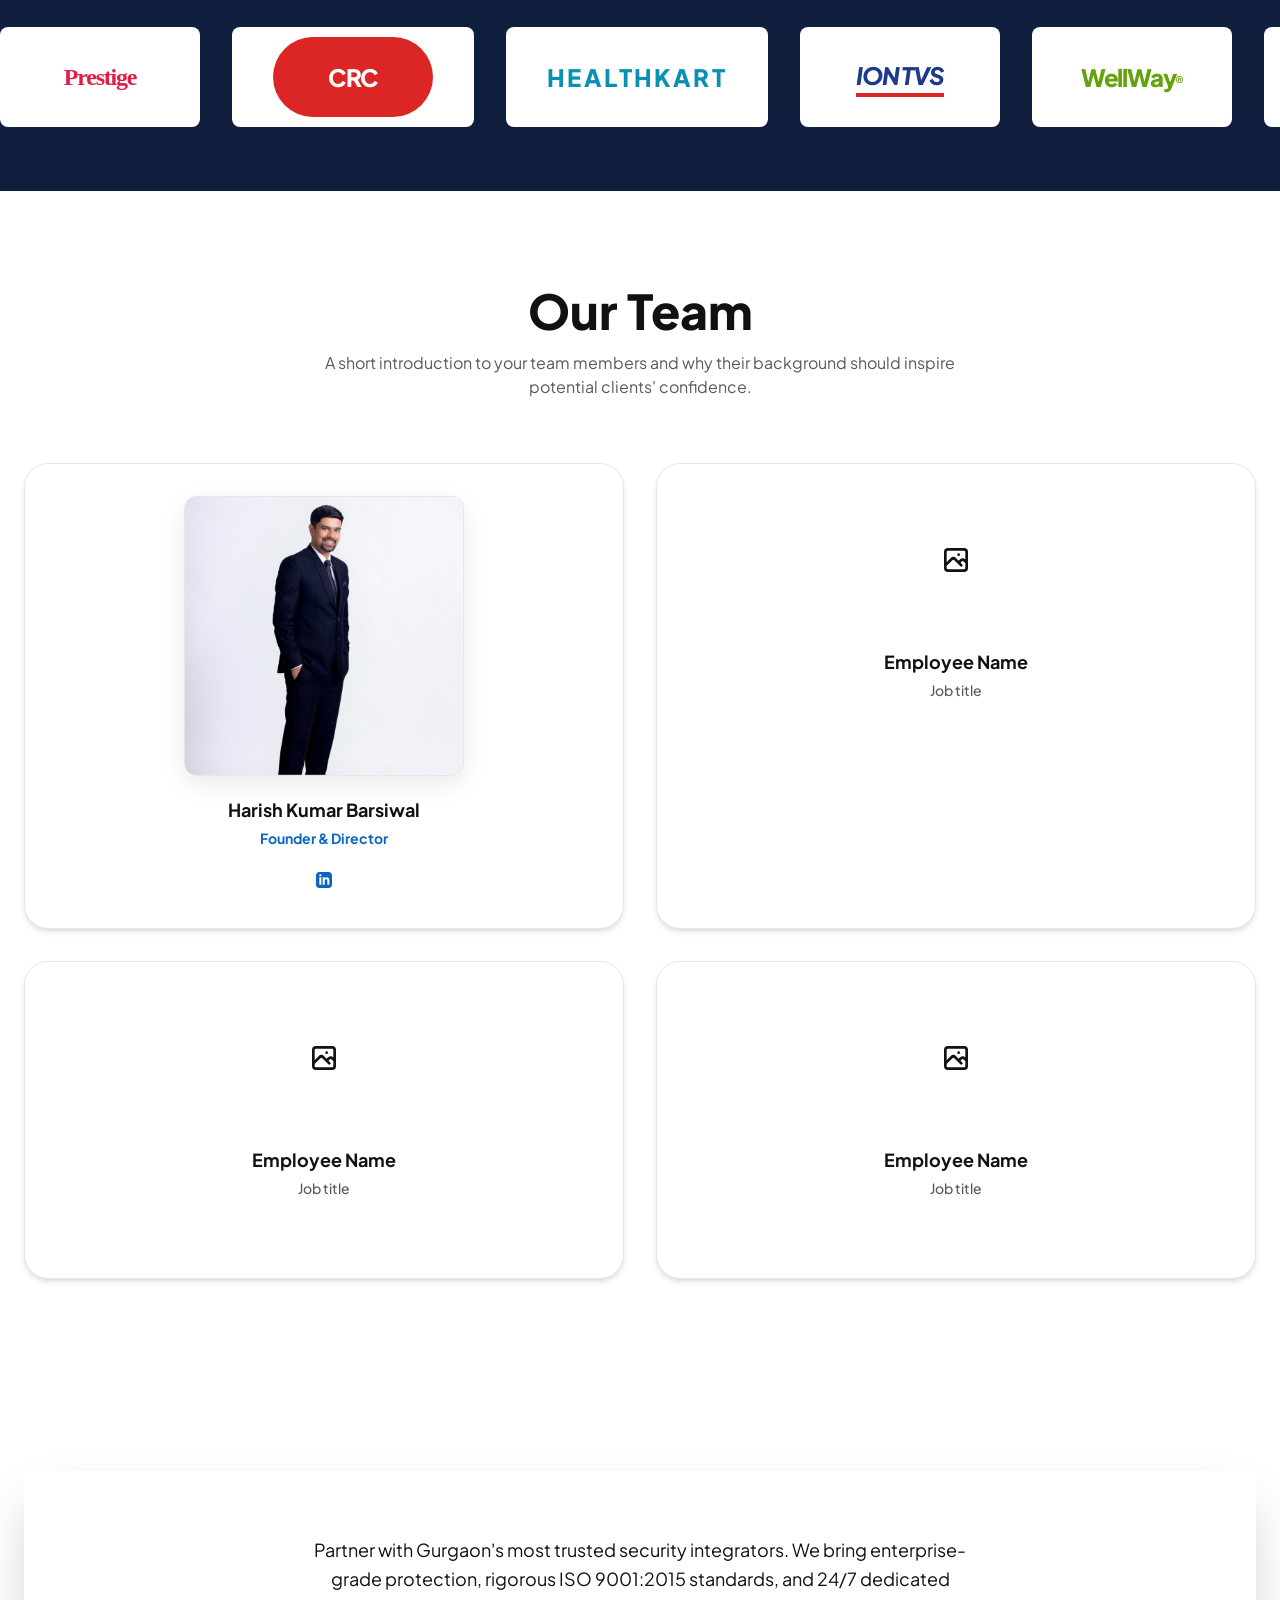
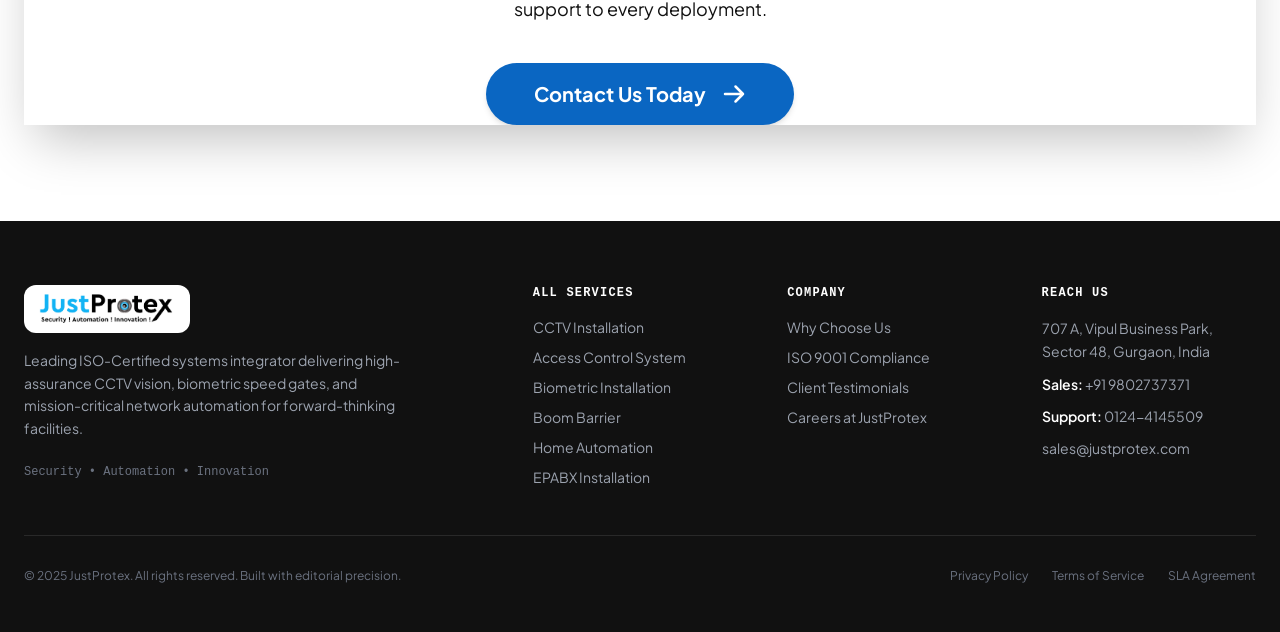
==== commit 42855a2b: "Polished team photo card: bordered, max-280px, shadow, rounded-12px treatment" ====
--- a/about.html
+++ b/about.html
@@ -180,9 +180,9 @@
   <div class="grid grid-cols-1 sm:grid-cols-2 lg:grid-cols-4 gap-6 lg:gap-8">
     <!-- Team Member 1 -->
     <div class="group text-center bg-white border border-gray-100 rounded-3xl p-8 shadow-md hover:shadow-xl hover:border-brand-blue/20 transition-all">
-      <div class="w-32 h-32 mx-auto rounded-full overflow-hidden border-4 border-white shadow-lg ring-1 ring-gray-100 mb-6 relative">
-        <img src="images/team_harish.png" alt="Harish Kumar Barsiwal" class="w-full h-full object-cover object-top group-hover:scale-110 transition-transform duration-500">
-      </div>
+      <div class="team-photo-wrap">
+          <img src="images/team-photo-polished.png" alt="Harish Kumar Barsiwal" class="team-photo">
+        </div>
       <h4 class="text-lg font-bold text-brand-charcoal mb-1">Harish Kumar Barsiwal</h4>
       <p class="text-sm text-brand-blue font-bold mb-4">Founder & Director</p>
       <div class="flex justify-center">
--- a/css/styles.css
+++ b/css/styles.css
@@ -3301,3 +3301,28 @@
 
 #header-placeholder { min-height: 110px; }
 .desktop-nav a.active, .mobile-nav-panel a.active { color: #0A66C2 !important; font-weight: 700; }
+
+
+/* --- Team Photo Card --- */
+.team-photo-wrap {
+  display: flex;
+  justify-content: center;
+  margin-bottom: 1.25rem;
+}
+
+.team-photo {
+  width: 100%;
+  max-width: 280px;
+  aspect-ratio: 1 / 1;
+  object-fit: cover;
+  object-position: top;
+  border: 1px solid #e5e7eb;
+  border-radius: 12px;
+  box-shadow: 0 8px 24px rgba(3, 14, 22, 0.08);
+  display: block;
+  transition: transform 0.5s ease;
+}
+
+.group:hover .team-photo {
+  transform: scale(1.03);
+}
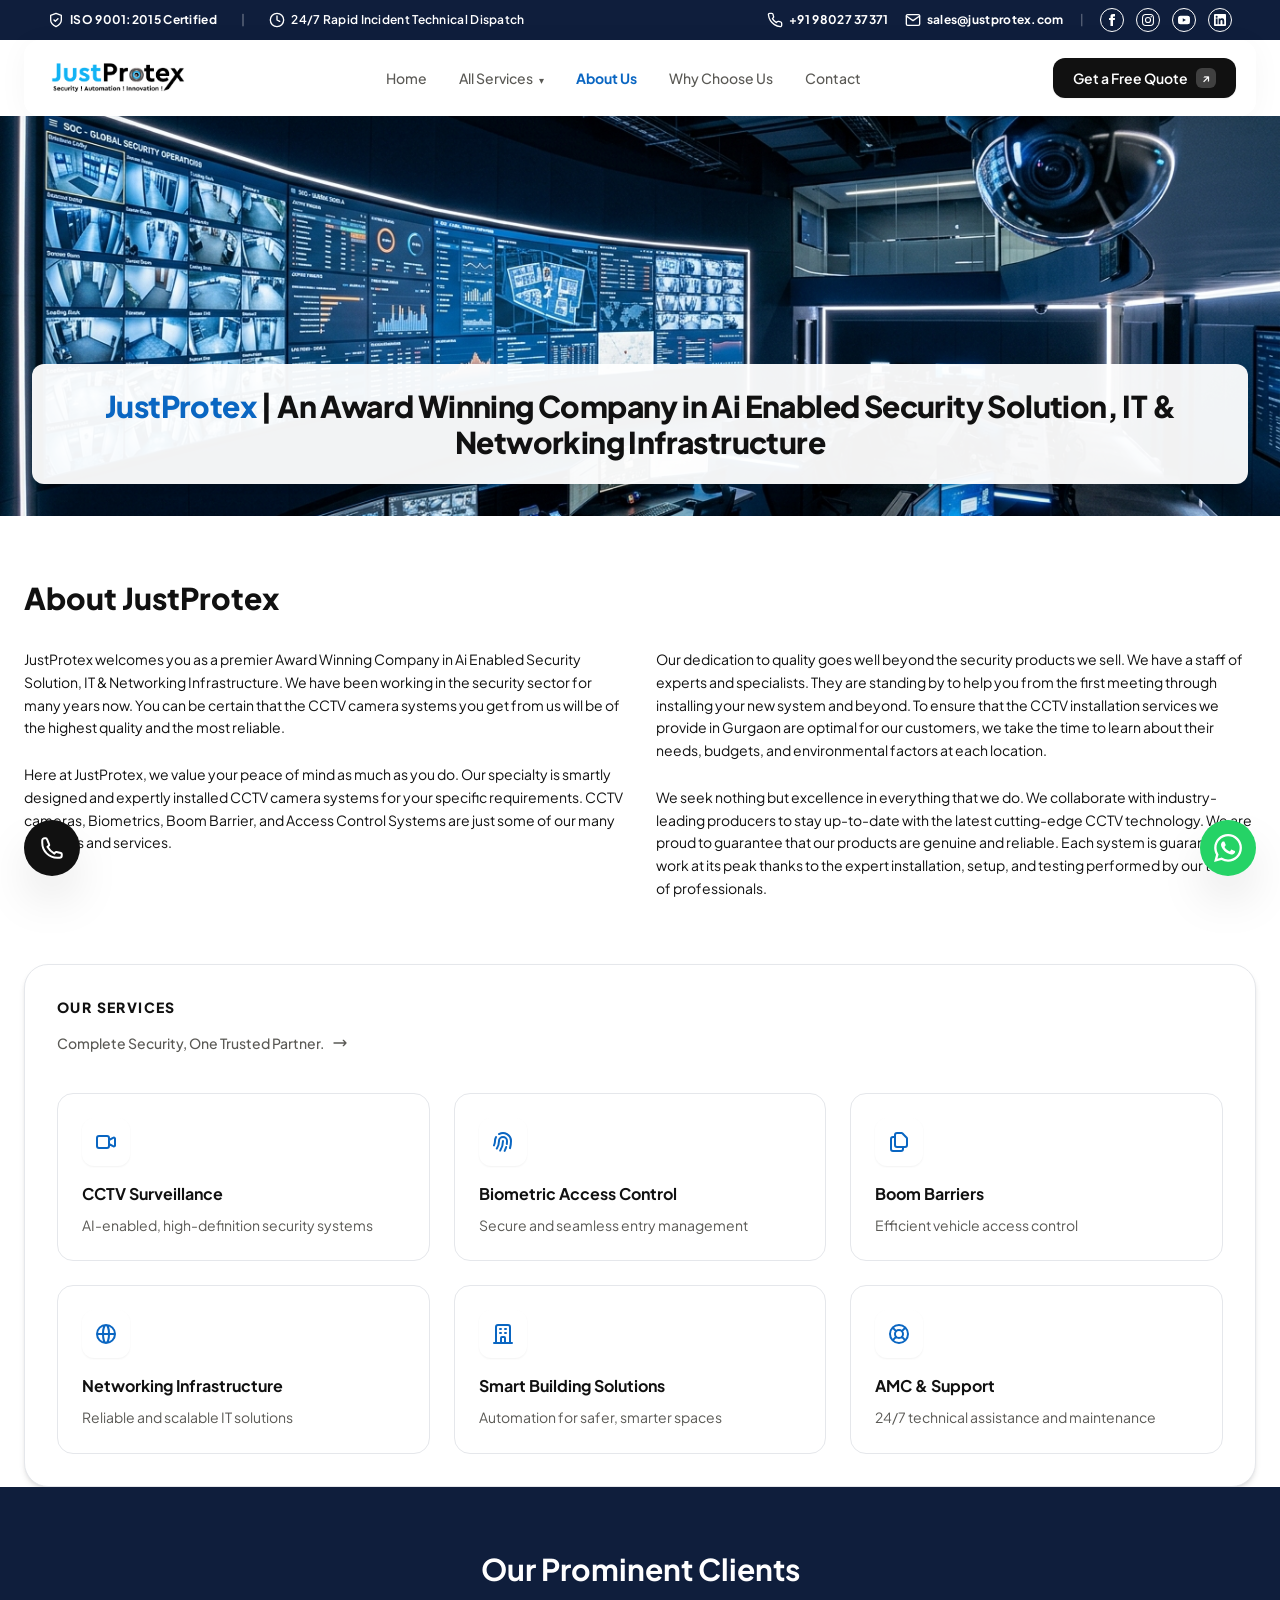
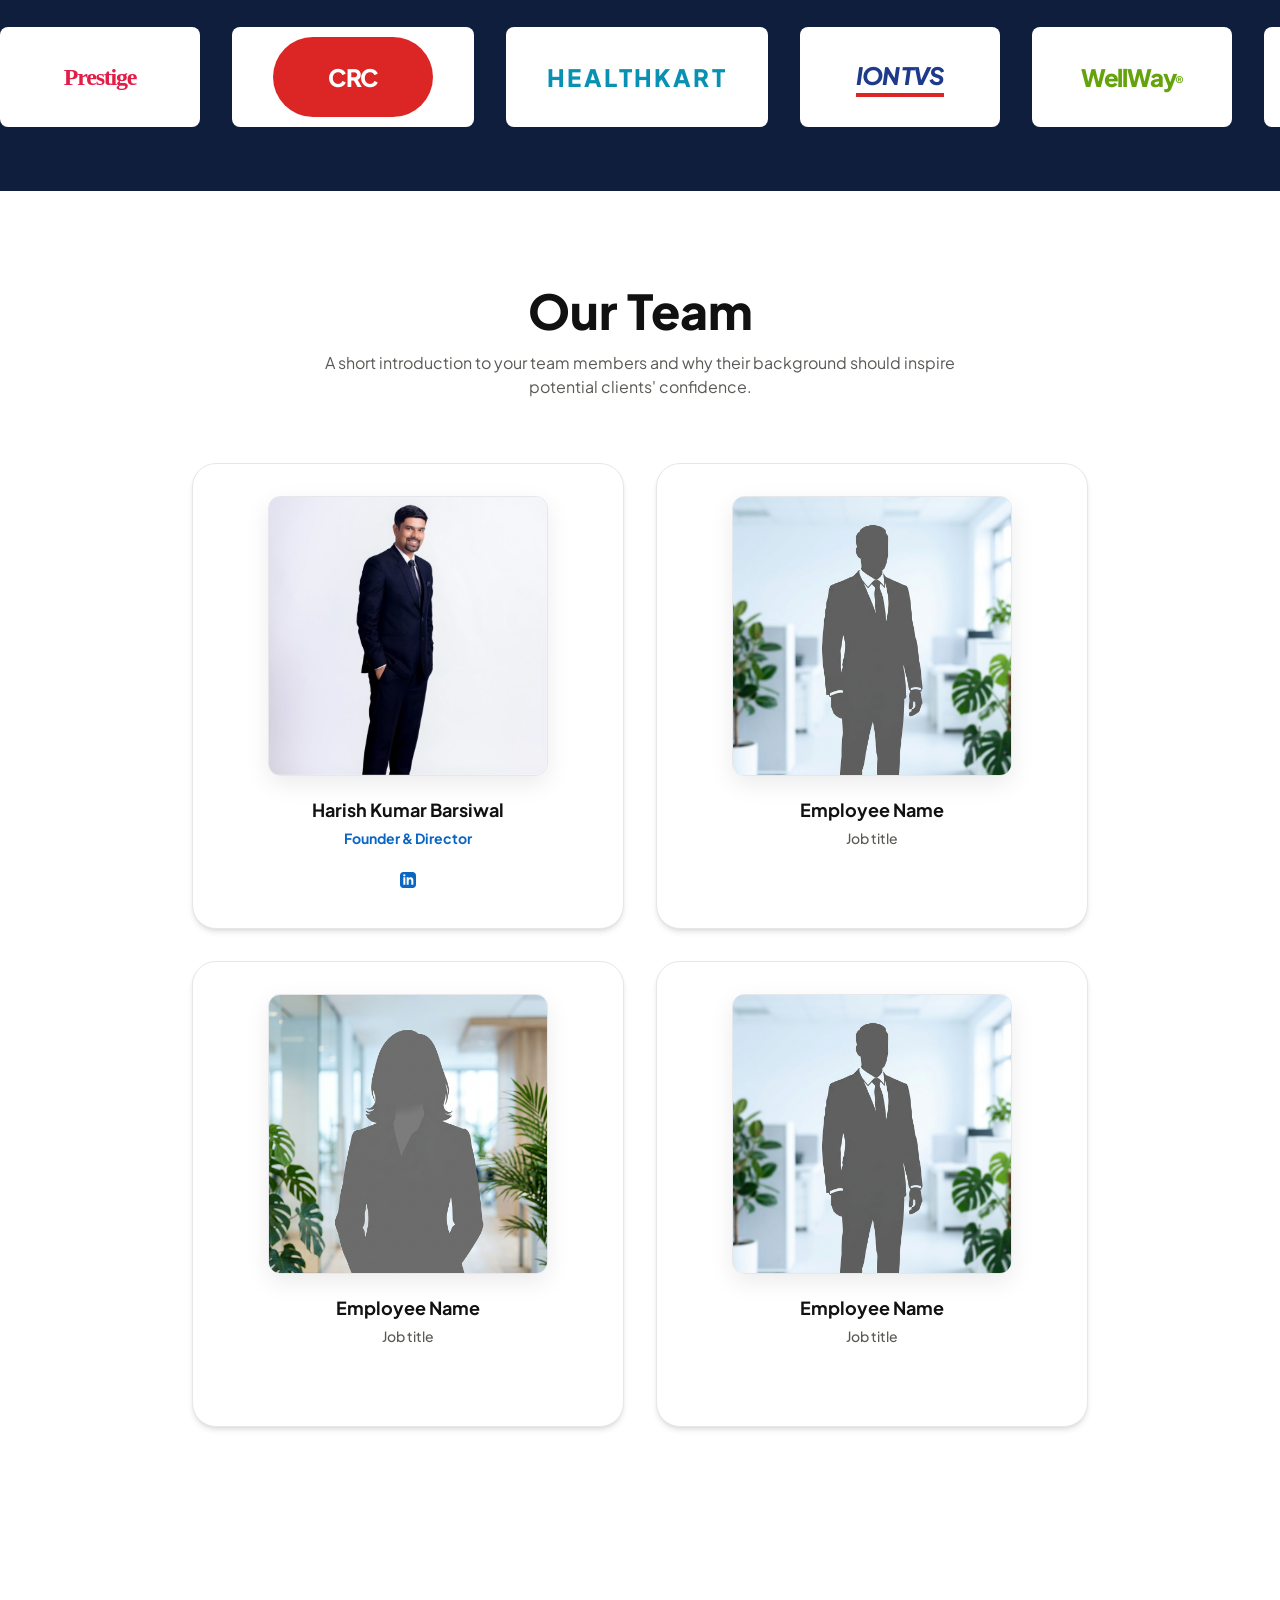
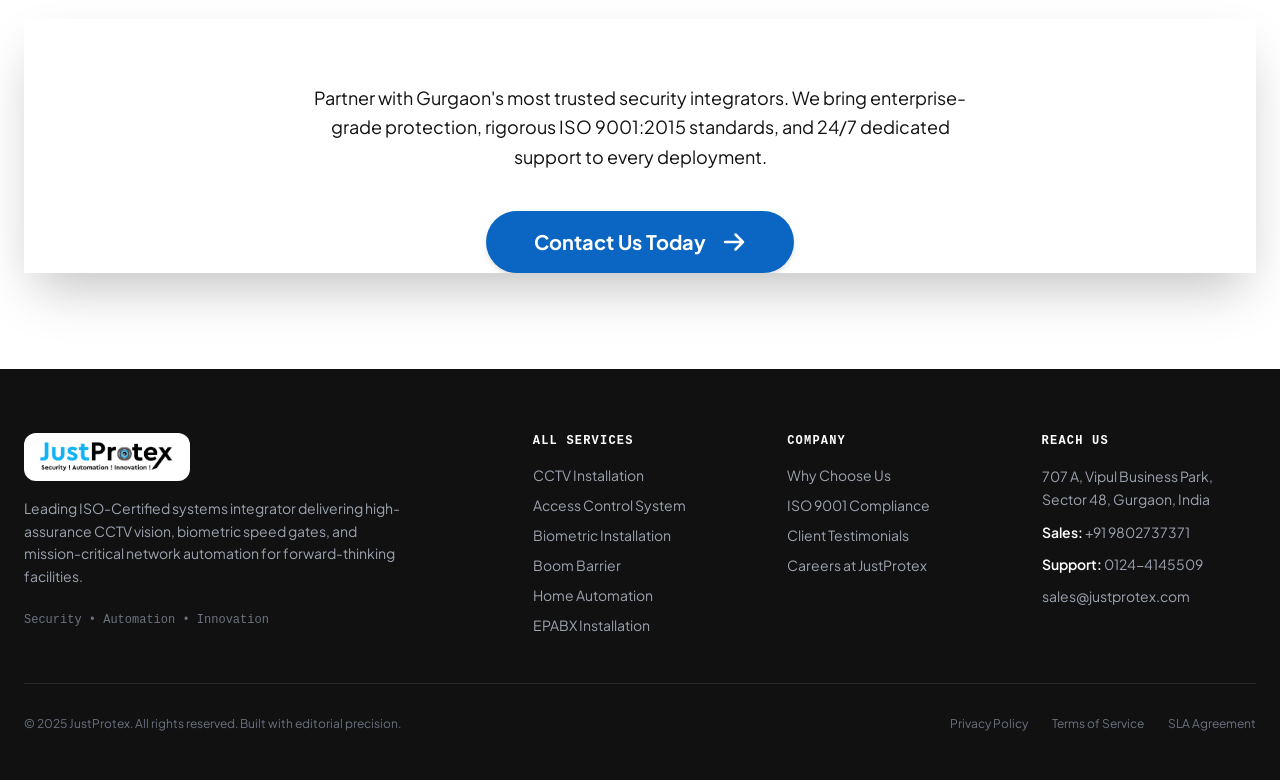
==== commit 6fc1bad3: "Replace empty team placeholders with animated male/female silhouettes and switch to 2-col grid" ====
--- a/about.html
+++ b/about.html
@@ -177,7 +177,7 @@
   <h2 class="text-4xl md:text-5xl font-extrabold text-brand-charcoal mb-4">Our Team</h2>
   <p class="text-brand-muted max-w-2xl mx-auto mb-16">A short introduction to your team members and why their background should inspire potential clients' confidence.</p>
   
-  <div class="grid grid-cols-1 sm:grid-cols-2 lg:grid-cols-4 gap-6 lg:gap-8">
+  <div class="grid grid-cols-1 sm:grid-cols-2 gap-6 lg:gap-8 max-w-4xl mx-auto">
     <!-- Team Member 1 -->
     <div class="group text-center bg-white border border-gray-100 rounded-3xl p-8 shadow-md hover:shadow-xl hover:border-brand-blue/20 transition-all">
       <div class="team-photo-wrap">
@@ -194,9 +194,9 @@
 
     <!-- Team Member 2 -->
     <div class="group text-center bg-white border border-gray-100 rounded-3xl p-8 shadow-md hover:shadow-xl hover:border-brand-blue/20 transition-all">
-      <div class="w-32 h-32 mx-auto rounded-full bg-gray-50 flex items-center justify-center overflow-hidden border-4 border-white shadow-lg ring-1 ring-gray-100 mb-6 relative group-hover:scale-105 transition-transform">
-        <svg class="w-8 h-8 text-gray-300" fill="none" stroke="currentColor" viewBox="0 0 24 24"><path stroke-linecap="round" stroke-linejoin="round" stroke-width="2" d="M4 16l4.586-4.586a2 2 0 012.828 0L16 16m-2-2l1.586-1.586a2 2 0 012.828 0L20 14m-6-6h.01M6 20h12a2 2 0 002-2V6a2 2 0 00-2-2H6a2 2 0 00-2 2v12a2 2 0 002 2z"></path></svg>
-      </div>
+      <div class="team-photo-wrap">
+          <img src="images/team_placeholder_male.jpg" alt="Team Member" class="team-photo">
+        </div>
       <h4 class="text-lg font-bold text-brand-charcoal mb-1">Employee Name</h4>
       <p class="text-sm text-brand-muted font-medium mb-4">Job title</p>
       <div class="flex justify-center">
@@ -206,9 +206,9 @@
 
     <!-- Team Member 3 -->
     <div class="group text-center bg-white border border-gray-100 rounded-3xl p-8 shadow-md hover:shadow-xl hover:border-brand-blue/20 transition-all">
-      <div class="w-32 h-32 mx-auto rounded-full bg-gray-50 flex items-center justify-center overflow-hidden border-4 border-white shadow-lg ring-1 ring-gray-100 mb-6 relative group-hover:scale-105 transition-transform">
-        <svg class="w-8 h-8 text-gray-300" fill="none" stroke="currentColor" viewBox="0 0 24 24"><path stroke-linecap="round" stroke-linejoin="round" stroke-width="2" d="M4 16l4.586-4.586a2 2 0 012.828 0L16 16m-2-2l1.586-1.586a2 2 0 012.828 0L20 14m-6-6h.01M6 20h12a2 2 0 002-2V6a2 2 0 00-2-2H6a2 2 0 00-2 2v12a2 2 0 002 2z"></path></svg>
-      </div>
+      <div class="team-photo-wrap">
+          <img src="images/team_placeholder_female.jpg" alt="Team Member" class="team-photo">
+        </div>
       <h4 class="text-lg font-bold text-brand-charcoal mb-1">Employee Name</h4>
       <p class="text-sm text-brand-muted font-medium mb-4">Job title</p>
       <div class="flex justify-center">
@@ -218,9 +218,9 @@
 
     <!-- Team Member 4 -->
     <div class="group text-center bg-white border border-gray-100 rounded-3xl p-8 shadow-md hover:shadow-xl hover:border-brand-blue/20 transition-all">
-      <div class="w-32 h-32 mx-auto rounded-full bg-gray-50 flex items-center justify-center overflow-hidden border-4 border-white shadow-lg ring-1 ring-gray-100 mb-6 relative group-hover:scale-105 transition-transform">
-        <svg class="w-8 h-8 text-gray-300" fill="none" stroke="currentColor" viewBox="0 0 24 24"><path stroke-linecap="round" stroke-linejoin="round" stroke-width="2" d="M4 16l4.586-4.586a2 2 0 012.828 0L16 16m-2-2l1.586-1.586a2 2 0 012.828 0L20 14m-6-6h.01M6 20h12a2 2 0 002-2V6a2 2 0 00-2-2H6a2 2 0 00-2 2v12a2 2 0 002 2z"></path></svg>
-      </div>
+      <div class="team-photo-wrap">
+          <img src="images/team_placeholder_male.jpg" alt="Team Member" class="team-photo">
+        </div>
       <h4 class="text-lg font-bold text-brand-charcoal mb-1">Employee Name</h4>
       <p class="text-sm text-brand-muted font-medium mb-4">Job title</p>
       <div class="flex justify-center">
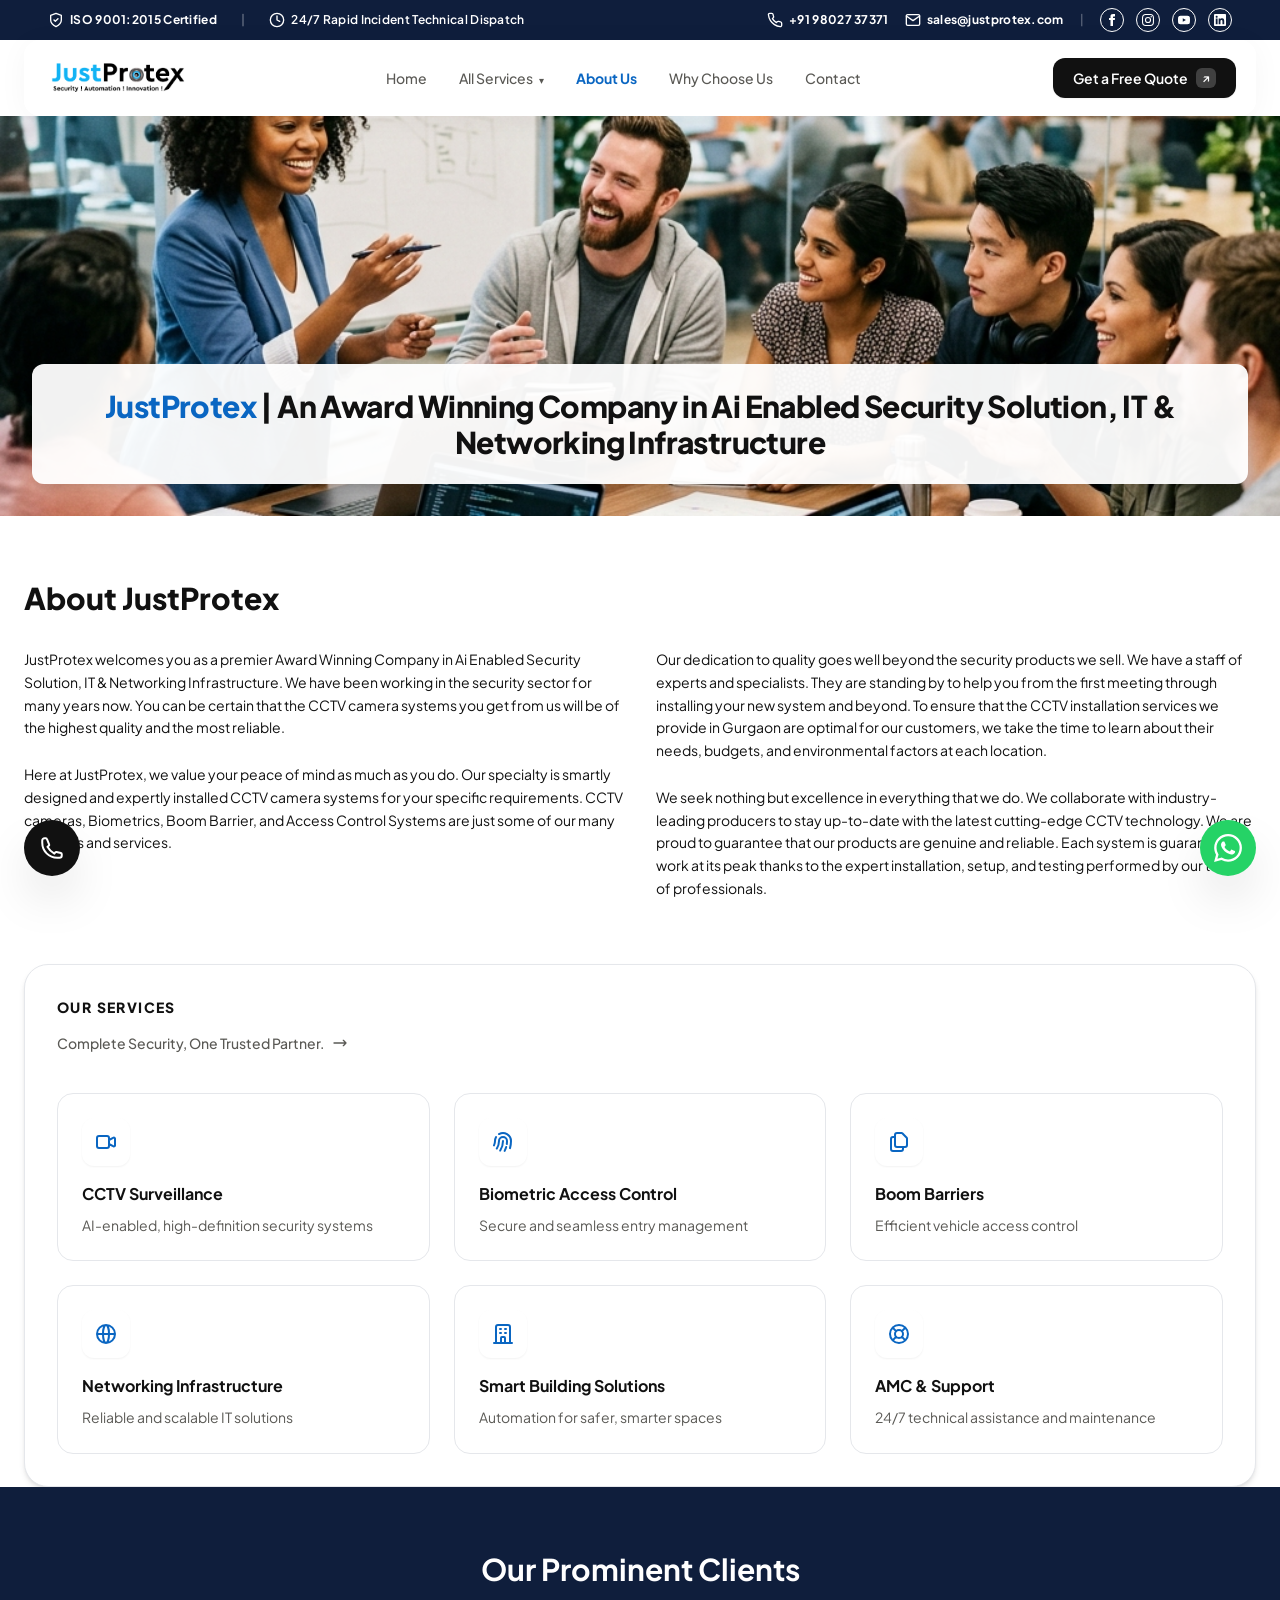
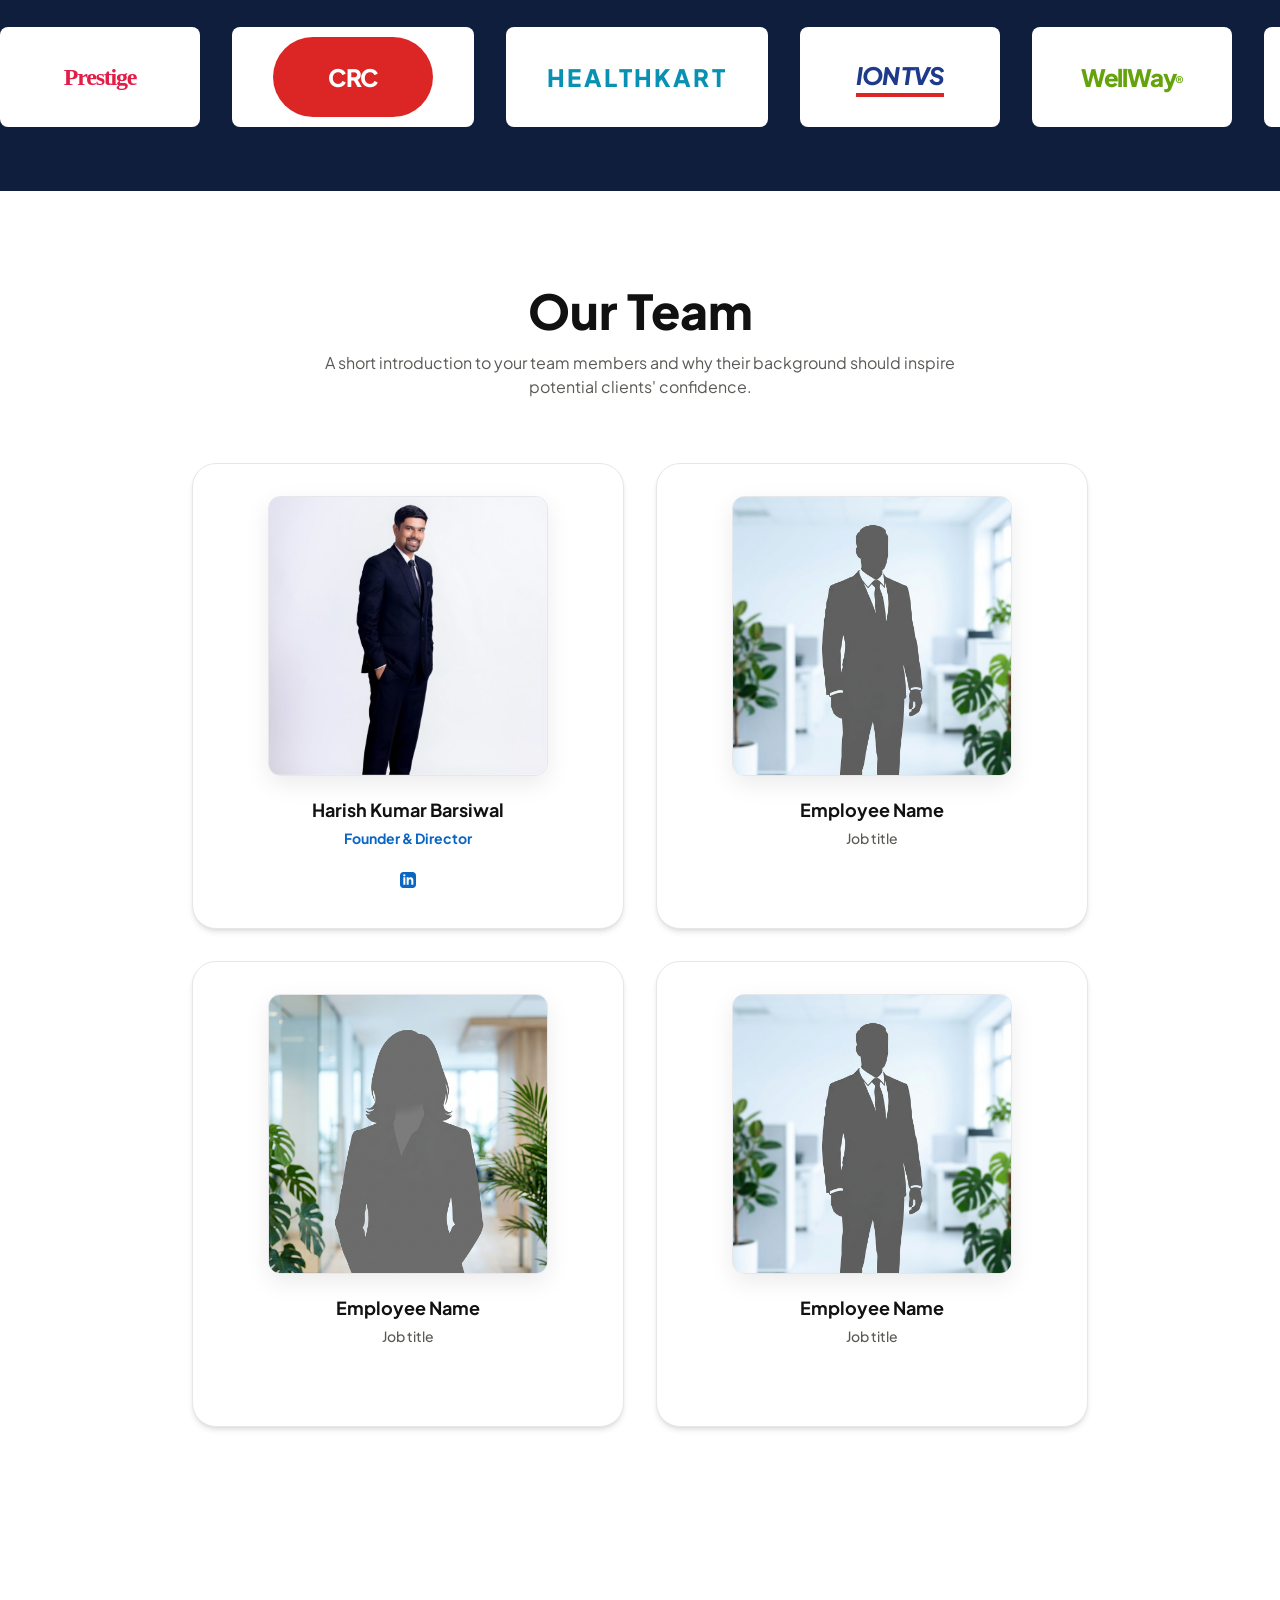
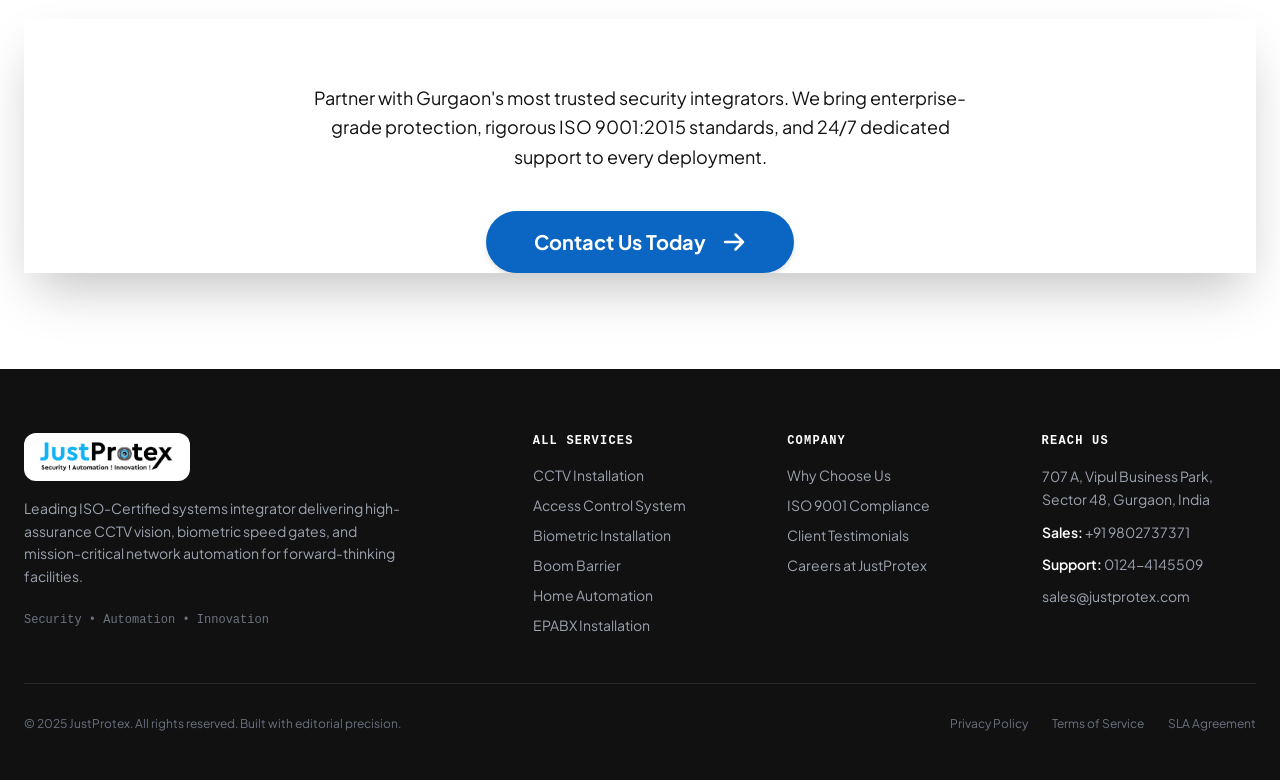
==== commit c6522f9f: "Final project sync: add remaining images and HTML updates" ====
--- a/about.html
+++ b/about.html
@@ -23,7 +23,7 @@
 
 <!-- Hero Section -->
 <section class="relative w-full h-[400px] md:h-[500px] lg:h-[600px] overflow-hidden">
-  <img src="images/about_hero.jpg" alt="Security Operations Center" class="absolute inset-0 w-full h-full object-cover">
+  <img src="images/about_hero_team.jpg" alt="Dynamic team collaborating in a modern office" class="absolute inset-0 w-full h-full object-cover">
   <div class="absolute inset-0 bg-gradient-to-t from-brand-charcoal/90 via-brand-charcoal/40 to-transparent"></div>
   <div class="absolute bottom-0 left-0 w-full p-8 md:p-12 lg:p-16 flex justify-center">
     <div class="bg-white/95 backdrop-blur-sm shadow-xl rounded-xl p-6 md:p-8 max-w-5xl w-full text-center border-t-4 border-brand-blue translate-y-1/2">
--- a/css/styles.css
+++ b/css/styles.css
@@ -3326,3 +3326,48 @@
 .group:hover .team-photo {
   transform: scale(1.03);
 }
+
+
+/* Safety net to prevent horizontal overflow */
+body {
+  overflow-x: hidden;
+}
+
+
+/* --- Hero Layout Fix --- */
+.hero-section {
+  position: relative;
+  overflow: hidden;
+}
+
+.hero-content {
+  position: relative;
+  z-index: 2;
+}
+
+.hero-image-wrap {
+  position: absolute;
+  top: 0;
+  bottom: 0;
+  right: 0;
+  width: 100%;
+  z-index: 1;
+  min-width: 0;
+  -webkit-mask-image: linear-gradient(to right, transparent 0%, black 20%);
+  mask-image: linear-gradient(to right, transparent 0%, black 20%);
+}
+
+@media (min-width: 1024px) {
+  .hero-image-wrap {
+    width: 78%;
+    -webkit-mask-image: linear-gradient(to right, transparent 0%, black 55%);
+    mask-image: linear-gradient(to right, transparent 0%, black 55%);
+  }
+}
+
+.hero-image-wrap img {
+  width: 100%;
+  height: 100%;
+  object-fit: cover;
+  display: block;
+}
